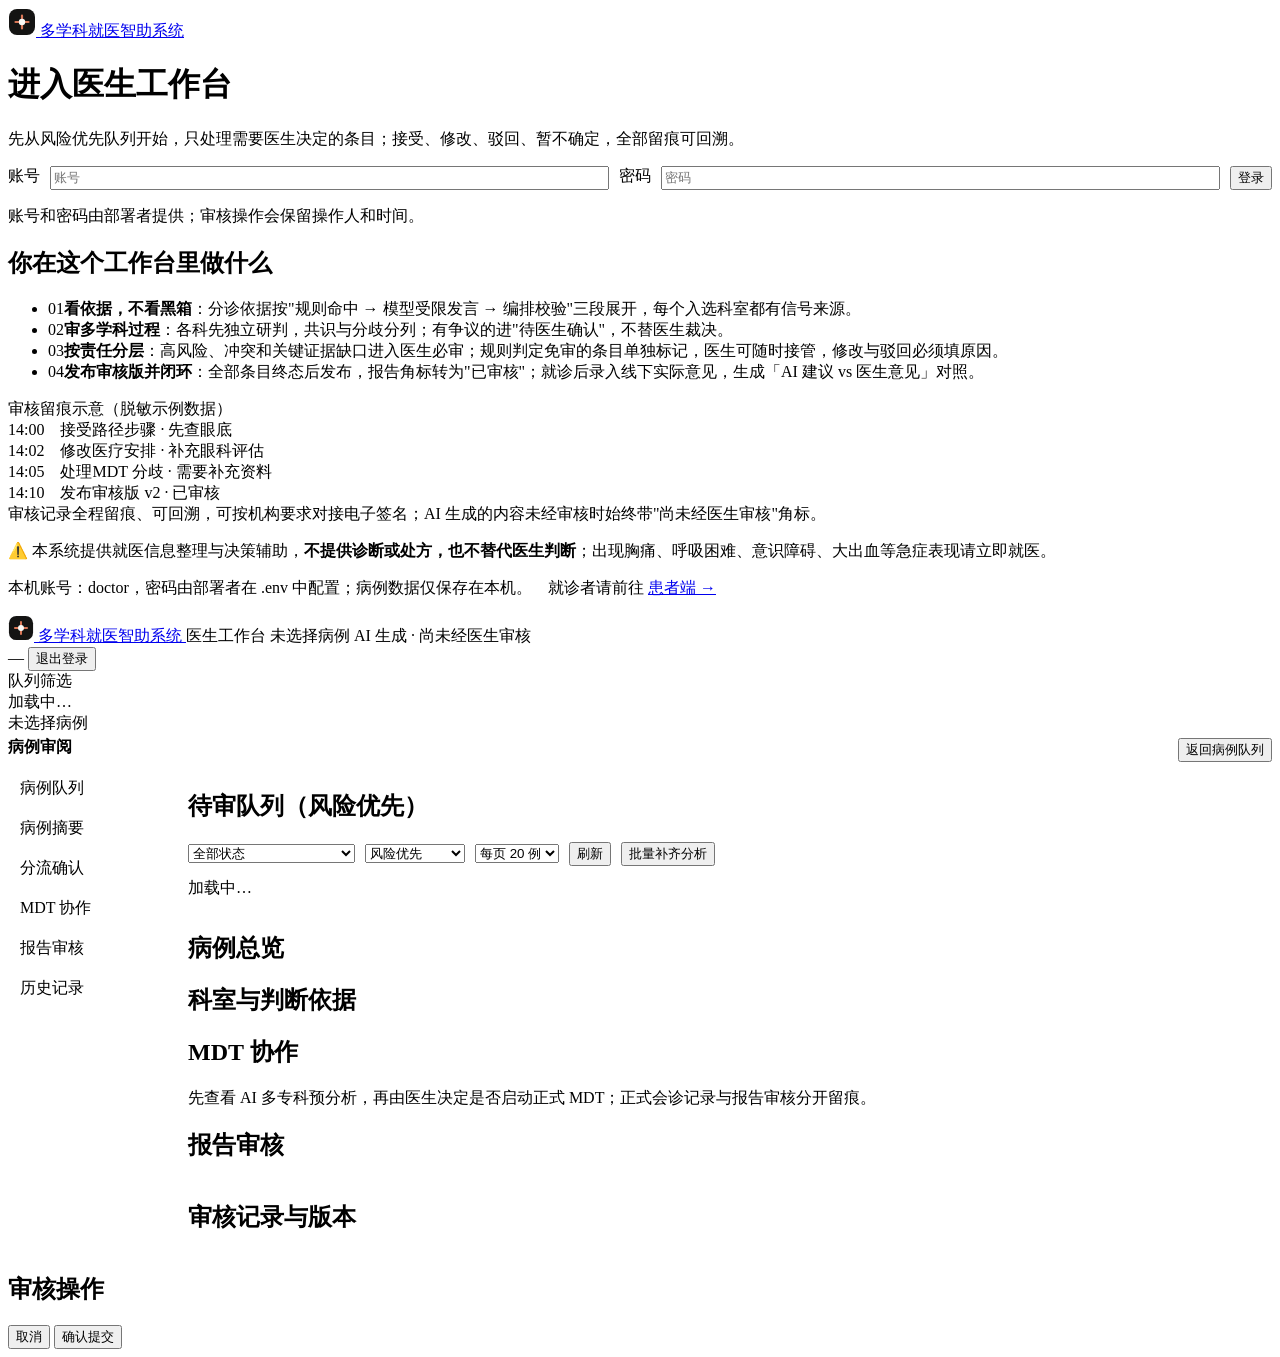
==== backend/templates/doctor.html @ 7b6e8073 "fix: restore review view after decision" ====
<!DOCTYPE html>
<html lang="zh-CN">
<head>
<meta charset="UTF-8">
<meta name="viewport" content="width=device-width, initial-scale=1.0">
<title>多学科就医智助系统 · 医生工作台</title>
<link rel="stylesheet" href="/static/css/dsh.css">
<style>
  /* 医生工作台专用样式（公共 token 与组件在 dsh.css） */
  /* 左轨只承担筛选和导航；病例队列在主区集中展示 */
  .rail-filters{display:flex;flex-direction:column;gap:4px;}
  .rail-filters .filter-link{display:flex;align-items:center;justify-content:space-between;gap:8px;width:100%;padding:7px 10px;border:0;border-radius:var(--br-8);background:transparent;color:var(--ink2);font:inherit;font-size:var(--body-3);text-align:left;}
  .rail-filters .filter-link:hover{background:var(--gray-100);}
  .rail-filters .filter-link.on{background:var(--gray-000);border:1px solid var(--gray-200);color:var(--ink);font-weight:600;}
  .queue-more-filters{margin-top:var(--sp-8);border-top:1px solid var(--line);padding-top:var(--sp-8);}
  .queue-more-filters>summary{padding:8px 10px;min-height:44px;color:var(--ink2);font-size:var(--body-3);cursor:pointer;}
  .queue-more-filters>summary:hover{color:var(--ink);}
  .queue-more-filters>summary:focus-visible{outline:2px solid var(--accent);outline-offset:-2px;border-radius:var(--br-8);}
  .queue-more-filter-list{display:flex;flex-direction:column;gap:4px;margin-top:4px;}
  .rail-sec{border-top:1px solid var(--line);margin-top:var(--sp-12);padding-top:var(--sp-12);}
  .view-nav{display:flex;flex-direction:column;gap:2px;}
  .view-nav a,.view-nav .nav-link{
    display:flex;align-items:center;justify-content:space-between;gap:8px;
    width:100%;padding:8px 12px;border:0;border-radius:var(--br-8);background:transparent;
    color:var(--ink2);font:inherit;font-size:var(--body-3);text-align:left;
  }
  .view-nav a:hover,.view-nav .nav-link:hover{background:var(--gray-100);text-decoration:none;}
  .view-nav a.on,.view-nav .nav-link.on{background:var(--gray-000);border:1px solid var(--gray-200);color:var(--ink);font-weight:500;}
  .view-nav a.dis,.view-nav .nav-link.dis{color:var(--ink3);cursor:not-allowed;}
  /* 屏幕 E：三栏工作台已有通用 .mdt；屏幕 F：审核分类先以卡片入口呈现 */
  #rev-body{display:grid;gap:var(--sp-12);grid-template-columns:1fr;}
  #rev-body .item{margin-bottom:0;}
  /* 病例队列：单列表格，保证病例、风险和待办量在同一视觉层级 */
  .queue-table{border:1px solid var(--line);border-radius:var(--br-12);overflow:hidden;background:var(--gray-000);}
  .queue-head,.queue-row{display:grid;grid-template-columns:minmax(180px,1.25fr) minmax(220px,1.7fr) 100px minmax(150px,1fr) 150px;gap:14px;align-items:center;padding:13px 16px;}
  #list-body{display:grid;grid-template-columns:1fr;}
  .queue-head{background:var(--gray-100);color:var(--ink3);font-size:var(--micro);font-weight:600;letter-spacing:.02em;}
  .queue-entry{border-top:1px solid var(--line);}
  .queue-row{cursor:pointer;transition:background .15s ease,box-shadow .15s ease;}
  .queue-row:hover{background:var(--surface-warm);box-shadow:inset 3px 0 0 var(--accent);}
  .queue-row:focus-visible{outline:2px solid var(--accent);outline-offset:-2px;}
  .queue-details{padding:0 16px 12px;background:var(--surface-subtle);}
  .queue-details>summary{display:inline-flex;align-items:center;min-height:30px;color:var(--accent);font-size:var(--micro);cursor:pointer;}
  .queue-details>summary:focus-visible{outline:2px solid var(--focus-ring);outline-offset:2px;border-radius:var(--br-6);}
  .queue-details-body{display:flex;gap:10px;flex-wrap:wrap;padding-top:6px;}
  .queue-detail{display:inline-flex;align-items:center;gap:5px;color:var(--ink2);font-size:var(--micro);}
  .q-id{font-weight:650;color:var(--ink);}.q-main{min-width:0;}.q-main .muted{white-space:nowrap;overflow:hidden;text-overflow:ellipsis;}
  .q-risk{font-weight:650;}.q-risk.high{color:var(--danger);}.q-risk.medium{color:var(--warn);}.q-risk.low{color:var(--ok);}
  .queue-pager{display:flex;align-items:center;justify-content:space-between;gap:12px;margin-top:14px;flex-wrap:wrap;}
  .pager-buttons{display:flex;align-items:center;gap:5px;flex-wrap:wrap;}.pager-buttons button{min-width:34px;}.pager-buttons button.on{background:var(--ink);color:var(--gray-000);}
  #review-category-grid{display:grid;grid-template-columns:repeat(3,minmax(0,1fr));gap:var(--sp-12);}
  .review-category-card{display:flex;flex-direction:column;justify-content:space-between;min-height:150px;padding:var(--sp-16);border:1px solid var(--line);border-radius:var(--br-12);background:var(--gray-000);box-shadow:0 1px 2px rgba(26,32,35,.03);}
  .review-category-card:hover{border-color:var(--accent);box-shadow:0 4px 14px rgba(26,32,35,.08);}
  .review-category-card.sample{background:var(--surface-warm);}.review-category-card.auto{background:var(--surface-subtle);}
  .review-category-card-head{display:flex;justify-content:space-between;align-items:flex-start;gap:12px;}
  .review-category-card-title{font-size:var(--body-1);font-weight:650;line-height:1.4;}
  .review-category-card-count{font-size:var(--headline-3);font-weight:700;line-height:1;color:var(--ink);}
  .review-category-card-meta{margin-top:8px;color:var(--ink2);font-size:var(--body-3);line-height:1.5;}
  .review-category-card .actions{margin-top:var(--sp-16);}
  .review-category-view{margin-top:var(--sp-12);}
  .publish-summary-grid{display:grid;grid-template-columns:repeat(3,minmax(0,1fr));gap:10px;margin:12px 0 16px;}
  .publish-summary-stat{padding:12px 14px;border:1px solid var(--line);border-radius:var(--br-8);background:var(--surface-subtle);}
  .publish-summary-stat strong{display:block;margin-top:4px;font-size:var(--headline-3);line-height:1.1;color:var(--ink);}
  .publish-summary-stat span{font-size:var(--body-3);color:var(--ink2);}
  .publish-blocker{margin:10px 0;padding:10px 12px;border-left:3px solid var(--warn);background:var(--surface-warm);font-size:var(--body-3);line-height:1.55;color:var(--ink);}
  .publish-opinion-form{display:grid;grid-template-columns:1fr;gap:10px;align-items:stretch;margin-top:12px;}
  .publish-opinion-form input,.publish-opinion-form textarea{width:100%;box-sizing:border-box;font:inherit;}
  .publish-opinion-form textarea{min-height:120px;resize:vertical;}
  .publish-opinion-form .opinion-submit{min-height:44px;justify-self:start;}
  .review-level-summary{display:grid;grid-template-columns:repeat(3,minmax(0,1fr));gap:8px;margin-top:10px;}
  .review-level-summary>div{padding:10px 12px;border:1px solid var(--line);border-radius:var(--br-8);background:var(--gray-000);}
  .review-level-summary strong{display:block;margin-top:3px;font-size:var(--body-1);}
  .review-decision-card{padding:14px 16px;background:var(--gray-000);}
  .review-card-head{display:flex;justify-content:space-between;align-items:flex-start;gap:12px;}
  .review-card-title{min-width:0;line-height:1.45;}
  .review-card-tags{display:flex;gap:5px;flex-wrap:wrap;margin-top:5px;}
  .review-card-summary{margin:10px 0 0;padding:10px 12px;border-radius:var(--br-8);background:var(--surface-subtle);line-height:1.6;}
  .review-card-summary .muted{margin-right:6px;}
  .review-card-actions{display:flex;gap:6px;flex-wrap:wrap;margin-top:12px;}
  .review-complete-label{display:inline-flex;align-items:center;min-height:36px;padding:8px 12px;border-radius:var(--br-8);background:var(--surface-subtle);color:var(--ok);font-size:var(--body-3);font-weight:650;}
  .review-detail{margin-top:var(--sp-12);}
  .review-detail-head{display:flex;justify-content:space-between;align-items:flex-start;gap:16px;flex-wrap:wrap;}
  .review-detail-content{display:grid;gap:var(--sp-16);margin-top:var(--sp-16);}
  .review-detail-content .review-copy{font-size:var(--body-2);line-height:1.75;white-space:pre-wrap;}
  .review-detail-content .review-meta{font-size:var(--caption);line-height:1.65;color:var(--ink2);}
  .review-detail-section{padding:var(--sp-16);border:1px solid var(--line);border-radius:var(--br-12);background:var(--gray-000);}
  .review-detail-section h3{margin:0 0 var(--sp-8);font-size:var(--body-1);}
  .review-detail-back{display:inline-flex;align-items:center;min-height:42px;margin-bottom:var(--sp-12);padding:9px 16px;font-size:var(--body-3);font-weight:650;}
  @media (max-width:960px){ #review-category-grid{grid-template-columns:repeat(2,minmax(0,1fr));}.publish-summary-grid{grid-template-columns:repeat(3,minmax(0,1fr));}}
  @media (max-width:720px){.publish-opinion-form{grid-template-columns:1fr;}.publish-opinion-form .opinion-submit{width:100%;}}
  @media (max-width:560px){ #review-category-grid{grid-template-columns:1fr;}.review-level-summary,.publish-summary-grid{grid-template-columns:1fr;}}
  .queue-toolbar{display:flex;gap:10px;align-items:center;flex-wrap:wrap;margin-bottom:12px;}
  .doctor-card-accent{margin:0 0 var(--sp-16);border-left:3px solid var(--accent);}
  .doctor-card-info{margin:0 0 var(--sp-16);border-left:3px solid var(--info);}
  .inline-between{display:flex;justify-content:space-between;gap:12px;align-items:center;flex-wrap:wrap;}
  .inline-between-tight{display:flex;justify-content:space-between;gap:8px;align-items:center;flex-wrap:wrap;}
  .inline-end{display:flex;justify-content:flex-end;gap:8px;align-items:center;}
  .inline-wrap{display:flex;gap:8px;flex-wrap:wrap;}
  .mdt-packet-grid{display:grid;grid-template-columns:repeat(auto-fit,minmax(220px,1fr));gap:10px;margin-top:10px;}
  .opinion-fields{display:flex;gap:8px;flex-wrap:wrap;margin-top:8px;}
  .doctor-case-header{display:flex;align-items:center;justify-content:space-between;gap:16px;margin-bottom:var(--sp-8);padding:4px 0 8px;}
  .doctor-case-header[data-compact="doctor-case-header-compact"] #case-heading{margin:0;font-size:var(--headline-3);line-height:1.15;}
  .doctor-case-header-meta{margin-top:4px;line-height:1.35;}
  .doctor-case-header .lede{max-width:var(--text-width-body);}
  .doctor-case-layout{display:grid;grid-template-columns:180px minmax(0,1fr);gap:var(--sp-24);align-items:start;}
  .doctor-case-nav{display:flex;flex-direction:column;gap:3px;position:sticky;top:var(--sp-16);min-width:0;padding-right:var(--sp-12);border-right:1px solid var(--line);}
  .doctor-case-nav .nav-link{width:100%;white-space:nowrap;}
  .doctor-case-main{grid-column:2;min-width:0;}
  /* 病例详情的标题只承担定位作用，压缩上下留白把首屏空间留给病例内容。 */
  body.doctor-case-mode #doctor-shell.has-case{padding-top:12px;}
  body.doctor-case-mode .doctor-case-header{margin-bottom:0;padding:0;min-height:0;}
  body.doctor-case-mode .doctor-case-header[data-compact="doctor-case-header-compact"] #case-heading{font-size:clamp(24px,20px + .55vw,30px);line-height:1.1;}
  body.doctor-case-mode .doctor-case-header-meta{margin-top:1px;line-height:1.2;}
  @media (min-width:961px){
    body.doctor-case-mode{overflow:hidden;}
    #doctor-shell.has-case{height:calc(100vh - var(--nav-h));min-height:0;overflow:hidden;padding-bottom:var(--sp-24);}
    #doctor-shell.has-case .work{min-height:0;overflow:hidden;}
    #doctor-shell.has-case .doctor-case-layout{min-height:0;flex:1;}
    #doctor-shell.has-case .doctor-case-main{min-height:0;max-height:calc(100vh - var(--nav-h) - 112px);overflow-y:auto;overscroll-behavior:contain;padding-right:var(--sp-8);scrollbar-gutter:stable;}
    #doctor-shell.has-case .doctor-case-nav{max-height:calc(100vh - var(--nav-h) - 112px);overflow-y:auto;overscroll-behavior:contain;}
  }
  .shell.has-case{grid-template-columns:minmax(0,1fr);}
  .shell.has-case .rail-left,.shell.has-case .rail-right{display:none;}
  .shell.has-case .work{grid-column:1;}
  .doctor-queue-mode .doctor-case-header,.doctor-queue-mode .doctor-case-nav{display:none;}
  .doctor-queue-mode .doctor-case-layout{display:block;}
  .publish-inline{display:block;}
  .doctor-decision-summary{display:grid;grid-template-columns:repeat(3,minmax(0,1fr));gap:10px;margin-bottom:var(--sp-16);}
  .doctor-decision-summary>div{padding:12px 14px;background:var(--surface-subtle);border-radius:var(--br-8);}
  .mdt-results{display:grid;gap:var(--sp-16);}
  .mdt-result-section{padding-top:var(--sp-4);}
  .mdt-result-section h4,.mdt-process h3{margin:0 0 8px;font-size:var(--body-1);}
  .mdt-result-list{display:grid;gap:6px;}
  .mdt-result-item{padding:10px 12px;border:1px solid var(--line);border-radius:var(--br-8);background:var(--gray-000);}
  .mdt-result-item strong{font-weight:650;color:var(--ink);}
  .mdt-result-item p{margin:4px 0 0;color:var(--ink2);font-size:var(--body-3);line-height:1.55;}
  .mdt-result-item.question{border-left:3px solid var(--warn);}
  .mdt-result-empty{padding:10px 0;color:var(--ink3);font-size:var(--body-3);}
  .mdt-process{border-top:1px solid var(--line);padding-top:var(--sp-16);}
  .mdt-process-list{display:grid;gap:0;margin:0;padding:0;list-style:none;}
  .mdt-process-step{display:grid;grid-template-columns:32px minmax(0,1fr);gap:12px;position:relative;padding:0 0 var(--sp-16);}
  .mdt-process-step:not(:last-child)::after{content:"";position:absolute;left:15px;top:32px;bottom:0;width:1px;background:var(--line);}
  .mdt-process-marker{z-index:1;display:grid;place-items:center;width:30px;height:30px;border:1px solid var(--line);border-radius:50%;background:var(--gray-000);color:var(--accent);font-weight:650;font-size:var(--body-3);}
  .mdt-process-content{min-width:0;padding:2px 0 0;}
  .mdt-process-content h4{margin:0;font-size:var(--body-1);font-weight:650;}
  .mdt-process-content>.tiny{margin:3px 0 8px;}
  .mdt-specialty-list{display:grid;grid-template-columns:repeat(auto-fit,minmax(300px,1fr));gap:12px;}
  .mdt-specialty-item{padding:12px 14px;border:1px solid var(--line);border-radius:var(--br-8);background:var(--surface-subtle);}
  .mdt-specialty-item .tiny{margin-top:4px;line-height:1.5;}
  .mdt-specialty-card{padding:16px;border:1px solid var(--line);border-radius:var(--br-12);background:var(--gray-000);}
  .mdt-specialty-heading{display:flex;align-items:center;justify-content:space-between;gap:10px;flex-wrap:wrap;margin-bottom:10px;}
  .mdt-specialty-heading strong{font-size:var(--body-1);font-weight:700;}
  .mdt-specialty-focus{padding:10px 12px;border-radius:var(--br-8);background:var(--surface-subtle);color:var(--ink2);font-size:var(--body-3);line-height:1.6;}
  .mdt-specialty-sections{display:grid;gap:10px;margin-top:12px;}
  .mdt-specialty-section{padding-top:10px;border-top:1px solid var(--line);}
  .mdt-specialty-section-title{display:flex;align-items:center;gap:6px;margin-bottom:6px;color:var(--ink);font-size:var(--body-3);font-weight:700;}
  .mdt-specialty-section-title .count{color:var(--ink3);font-size:var(--caption);font-weight:500;}
  .mdt-specialty-copy{margin:0;color:var(--ink2);font-size:var(--body-3);line-height:1.65;}
  .mdt-specialty-copy ul{margin:0;padding-left:20px;display:grid;gap:4px;}
  .mdt-specialty-copy li{padding-left:2px;}
  .mdt-specialty-inferences .mdt-specialty-copy{display:grid;gap:7px;}
  .mdt-inference{padding:8px 10px;border-radius:var(--br-8);background:var(--surface-subtle);}
  .mdt-specialty-checks{border-left:3px solid var(--warn);padding-left:10px;}
  .mdt-specialty-gaps{border-left:3px solid var(--gray-300);padding-left:10px;}
  .mdt-specialty-more{margin-top:6px;font-size:var(--caption);}
  .mdt-specialty-more summary{color:var(--accent);cursor:pointer;}
  .mdt-specialty-empty{color:var(--ink3);font-size:var(--body-3);}
  .mdt-ai-boundary{margin-top:12px;line-height:1.6;}
  .mdt-prep-question-list{display:grid;gap:6px;}
  .mdt-prep-question{padding:9px 11px;border-left:3px solid var(--info);border-radius:var(--br-8);background:var(--surface-subtle);color:var(--ink2);font-size:var(--body-3);line-height:1.55;}
  .mdt-formal-record,.mdt-formal-route{margin-top:var(--sp-16);padding:16px;border:1px solid var(--line);border-radius:var(--br-12);background:var(--gray-000);}
  .mdt-formal-context{margin:12px 0;padding:10px 12px;border-radius:var(--br-8);background:var(--surface-subtle);color:var(--ink2);font-size:var(--body-3);line-height:1.7;}
  .mdt-formal-route{border-left:3px solid var(--info);}.mdt-route-ok{border-left-color:var(--ok);}.mdt-route-warn{border-left-color:var(--warn);}.mdt-route-danger{border-left-color:var(--danger);}
  .mdt-formal-route h3{margin:0 0 8px;}.mdt-formal-route p{margin:6px 0 0;color:var(--ink2);font-size:var(--body-3);line-height:1.6;}
  .mdt-formal-disagreements{margin-top:16px;padding-top:12px;border-top:1px solid var(--line);}
  .mdt-formal-disagreements h4{margin:0 0 5px;}
  .mdt-formal-disagreement{margin-top:10px;}
  .mdt-process-note{padding:10px 12px;border-radius:var(--br-8);background:var(--surface-subtle);color:var(--ink2);font-size:var(--body-3);}
  @media (max-width:720px){.mdt-specialty-list{grid-template-columns:1fr;}.mdt-specialty-card{padding:13px;}}
  .triage-department-list{display:grid;grid-template-columns:repeat(2,minmax(0,1fr));gap:0 24px;border-top:1px solid var(--line);margin-bottom:var(--sp-16);}
  .triage-department-item{padding:12px 2px;border-bottom:1px solid var(--line);}
  .triage-department-item .tiny{margin-top:5px;max-width:var(--text-width-body);font-size:var(--body-3);color:var(--ink2);}
  .triage-evidence-label{margin-top:12px;font-size:var(--body-3);font-weight:650;color:var(--ink2);}
  .triage-evidence-list{display:grid;gap:6px;margin-top:7px;padding:0;list-style:none;}
  .triage-evidence-item{padding:8px 10px;border:1px solid var(--line);border-radius:var(--br-6);background:var(--surface-subtle);font-size:var(--body-3);line-height:1.55;color:var(--ink);}
  .triage-confirmation-card{margin:var(--sp-16) 0;padding:16px;border:1px solid var(--info);border-radius:var(--br-12);background:var(--surface-subtle);}
  .triage-secondary-grid{display:grid;grid-template-columns:repeat(auto-fit,minmax(180px,1fr));gap:8px;flex:1;min-width:0;}
  .triage-secondary-option{display:grid;grid-template-columns:auto minmax(0,1fr);align-items:center;gap:8px;min-width:0;min-height:44px;padding:8px 12px;border:1px solid var(--line);border-radius:var(--br-8);background:var(--gray-000);cursor:pointer;}
  .triage-secondary-option:hover{border-color:var(--accent);background:var(--surface-warm);}
  .triage-secondary-option input{flex:0 0 auto;margin:0;}
  .triage-secondary-option span{flex:1 1 auto;min-width:0;white-space:normal;word-break:keep-all;overflow-wrap:break-word;line-height:1.35;}
  .triage-secondary-count{margin-top:6px;color:var(--ink2);}
  .overview-full-record-action{display:flex;align-items:center;justify-content:space-between;gap:12px;margin-top:var(--sp-12);padding:12px 14px!important;border:1px solid var(--accent);border-radius:var(--br-8);background:var(--gray-000);color:var(--accent);font-size:var(--body-1);font-weight:650;}
  .overview-full-record-action:hover{background:var(--surface-warm);}
  .overview-full-record-action:focus-visible{outline:2px solid var(--focus-ring);outline-offset:2px;}
  .overview-workflow-actions{display:flex;gap:8px;flex-wrap:wrap;margin-top:10px;}
  .overview-workflow-actions strong{flex:1 1 360px;min-width:0;font-size:var(--body-2);line-height:1.55;}
  .overview-patient-record{margin-top:var(--sp-12);}
  .overview-task-list{margin-top:var(--sp-16);padding:12px 14px;border:1px solid var(--line);border-radius:var(--br-12);background:var(--gray-000);}
  .overview-task-list .doctor-disclosure-body{padding-bottom:0;}
  .overview-task-list .doctor-primary-task{margin:0;padding:0;border:0;background:transparent;}
  .overview-fact-section{margin-top:var(--sp-16);}
  .overview-fact-section h3{margin:0 0 8px;font-size:var(--body-1);}
  .overview-fact-grid{display:grid;grid-template-columns:repeat(2,minmax(0,1fr));gap:8px 12px;}
  .overview-fact{display:grid;grid-template-columns:minmax(0,1fr);gap:0;min-width:0;padding:9px 10px;border:1px solid var(--line);border-radius:var(--br-8);background:var(--surface-subtle);line-height:1.55;}
  .overview-fact-content{min-width:0;}
  .overview-fact-source{min-width:0;margin-top:7px;padding-top:6px;border-top:1px dashed var(--line);}
  .overview-fact-source .source-ref{display:block;width:100%;margin:0;}
  .overview-gap-item{display:flex;align-items:center;justify-content:space-between;gap:10px;}
  .overview-gap-item>div{min-width:0;}
  .overview-fact-wide{grid-column:1/-1;}
  .overview-fact-empty{color:var(--ink3);font-size:var(--body-3);}
  .overview-task-label{margin:0 0 8px;font-size:var(--body-1);}
  .overview-task-primary{display:flex;align-items:center;justify-content:space-between;gap:12px;flex-wrap:wrap;padding:10px 0;border-bottom:1px solid var(--line);}
  .overview-task-primary>div:first-child{flex:1;min-width:220px;}
  .overview-task-secondary{margin-top:8px;}
  .overview-task-secondary>summary{padding:6px 0;}
  .overview-status-summary{display:grid;grid-template-columns:repeat(2,minmax(0,1fr));gap:12px;margin-bottom:var(--sp-16);}
  .overview-status-card{padding:16px 18px;border:1px solid var(--line);border-radius:var(--br-12);background:var(--surface-subtle);}
  .overview-status-card .status-label{font-size:var(--body-2);color:var(--ink2);}
  .overview-status-card .status-value{display:block;margin-top:8px;font-size:var(--headline-3);font-weight:700;line-height:1.25;color:var(--ink);}
  .overview-status-card .pill{font-size:var(--body-2);padding:5px 11px;}
  #tri-body>.doctor-decision-summary{grid-template-columns:repeat(2,minmax(0,1fr));}
  .doctor-primary-task{padding:14px 16px;margin-bottom:var(--sp-16);border:1px solid var(--line);border-radius:var(--br-12);background:var(--gray-000);}
  .doctor-disclosure{border-top:1px solid var(--line);padding:0 2px;}
  .doctor-disclosure+ .doctor-disclosure{margin-top:var(--sp-8);}
  .doctor-disclosure>summary{padding:12px 4px;color:var(--ink2);font-weight:600;cursor:pointer;}
  .doctor-disclosure>summary:hover{color:var(--ink);}
  .doctor-disclosure>summary:focus-visible{outline:2px solid var(--focus-ring);outline-offset:2px;border-radius:var(--br-6);}
  .doctor-disclosure-body{padding:0 2px var(--sp-8);}
  .doctor-empty-state{display:flex;flex-direction:column;gap:6px;padding:16px;background:var(--surface-subtle);border-radius:var(--br-8);color:var(--ink2);}
  .source-row{display:flex;align-items:center;justify-content:space-between;gap:12px;padding:10px 2px;border-bottom:1px solid var(--line);}
  .source-ref{display:inline-block;margin-left:8px;vertical-align:middle;}
  .source-ref>summary{display:inline-block;color:var(--accent);font-size:var(--caption);cursor:pointer;list-style:none;}
  .source-ref>summary::-webkit-details-marker{display:none;}
  .source-ref-close{display:none;}
  .source-ref[open] .source-ref-open{display:none;}
  .source-ref[open] .source-ref-close{display:inline;}
  .source-ref-text{width:100%;max-width:none;box-sizing:border-box;margin-top:6px;padding:8px 10px;background:var(--surface-subtle);border-radius:var(--br-6);color:var(--ink2);font-size:var(--body-3);line-height:1.6;white-space:normal;word-break:normal;overflow-wrap:anywhere;}
  .source-ref-id{display:none;}
  @media (max-width:720px){.overview-fact-grid{grid-template-columns:1fr;}.overview-fact-wide{grid-column:auto;}}
  @media (max-width:560px){.overview-status-summary{grid-template-columns:1fr;}}
  .history-version{padding:14px 0;border-top:1px solid var(--line);}
  .history-version:first-child{border-top:0;}
  .history-version h4{margin:14px 0 6px;font-size:var(--body-3);color:var(--ink2);}
  .history-summary-grid{display:grid;grid-template-columns:repeat(3,minmax(0,1fr));gap:12px;margin-bottom:20px;}
  .history-summary-card{padding:16px 18px;border:1px solid var(--line);border-radius:var(--br-12);background:var(--surface-subtle);}
  .history-summary-card .history-label{font-size:var(--body-3);color:var(--ink2);}
  .history-summary-card strong{display:block;margin-top:6px;font-size:var(--headline-3);line-height:1.2;}
  .history-section{margin-top:20px;padding-top:16px;border-top:1px solid var(--line);}
  .history-section h3{margin:0 0 10px;font-size:var(--body-1);}
  .history-decision-list{display:grid;gap:8px;}
  .history-decision-row{display:flex;align-items:center;justify-content:space-between;gap:14px;padding:12px 14px;border:1px solid var(--line);border-radius:var(--br-8);background:var(--gray-000);}
  .history-decision-main{min-width:0;line-height:1.5;}.history-decision-main strong{font-size:var(--body-2);}.history-decision-meta{margin-top:4px;color:var(--ink2);font-size:var(--body-3);}
  .history-detail{padding:18px;border:1px solid var(--line);border-radius:var(--br-12);background:var(--gray-000);}
  .history-detail h3{margin:0 0 14px;font-size:var(--headline-3);}.history-detail h4{margin:16px 0 6px;font-size:var(--body-2);color:var(--ink2);}
  .history-detail-copy{padding:12px 14px;border-radius:var(--br-8);background:var(--surface-subtle);font-size:var(--body-2);line-height:1.7;white-space:pre-wrap;}
  .history-event-list{display:grid;gap:10px;}
  .history-event-card{display:grid;grid-template-columns:150px minmax(0,1fr) auto;gap:16px;align-items:start;padding:14px 16px;border:1px solid var(--line);border-radius:var(--br-8);background:var(--gray-000);}
  .history-event-time{color:var(--ink2);font-size:15px;line-height:1.5;white-space:nowrap;}
  .history-event-copy{min-width:0;font-size:15px;line-height:1.6;}
  .history-event-copy strong{display:block;font-weight:650;color:var(--ink);}
  .history-event-detail{margin-top:4px;color:var(--ink2);overflow-wrap:anywhere;}
  .history-event-actor{color:var(--ink2);font-size:15px;line-height:1.5;text-align:right;white-space:nowrap;}
  @media (max-width:720px){.history-summary-grid{grid-template-columns:1fr;}.history-decision-row{align-items:flex-start;flex-direction:column;}}
  @media (max-width:720px){.history-event-card{grid-template-columns:1fr;gap:6px;}.history-event-actor{text-align:left;}}
  .review-progress-inline{margin-bottom:var(--sp-16);padding:12px 14px;background:var(--surface-subtle);border-radius:var(--br-8);}
  .review-help{margin-top:var(--sp-16);border-top:1px solid var(--line);padding-top:var(--sp-8);}
  .review-help>summary{padding:8px 0;color:var(--ink2);font-size:var(--body-3);cursor:pointer;}
  .review-help-body{padding:4px 0;}
  @media (max-width:1100px){
    .queue-head{display:none;}.queue-row{grid-template-columns:1fr 1fr;gap:8px 12px;padding:14px;}
    .queue-row>div{display:flex;align-items:baseline;gap:8px;min-width:0;}
    .queue-row>div::before{content:attr(data-label);flex:0 0 5.5rem;color:var(--ink3);font-size:var(--micro);font-weight:600;}
    .queue-row>div:nth-child(n+3){font-size:var(--micro);}
    .queue-row>.q-main .muted{flex:1;min-width:0;}
  }
  @media (max-width:720px){
    .doctor-case-header{flex-direction:column;}
    .doctor-decision-summary{grid-template-columns:1fr;}
    .triage-department-list,#tri-body>.doctor-decision-summary{grid-template-columns:1fr;}
  }
  @media (max-width:960px){
    body.doctor-case-mode{overflow:auto;}
    #doctor-shell.has-case{height:auto;min-height:0;overflow:visible;}
    .doctor-case-layout{display:block;}
    .doctor-case-nav{position:static;flex-direction:row;gap:4px;overflow-x:auto;margin:0 0 var(--sp-16);padding:0 0 2px;border-right:0;border-bottom:1px solid var(--line);}
    .doctor-case-nav .nav-link{width:auto;flex:0 0 auto;}
    .doctor-case-main{display:block;}
  }
  /* 窄屏：轨道折成整宽 */
  @media (max-width:1100px){
    .shell{grid-template-columns:1fr;}
    .rail{position:static;max-height:none;border:1px solid var(--line);border-radius:var(--br-12);
          background:var(--gray-000);padding:var(--sp-12);}
  }
  @media (max-width:720px){
    .rail-filters .filter-link{min-height:44px;}
  }
  @media (min-width:1440px){
    .shell:not(.has-case){grid-template-columns:var(--rail-left) minmax(0,1fr);}
    .shell:not(.has-case) .rail-right{display:none;}
  }
</style>
</head>
<body>

<!-- ===================== 屏 0：登录（全屏分栏，左=进入方式，右=工作台说明）===================== -->
<div id="login" class="auth">
  <div class="auth-main">
    <div class="auth-panel">
      <a class="auth-brand" href="/">
        <svg width="28" height="28" viewBox="0 0 28 28" aria-hidden="true">
          <rect x="1" y="1" width="26" height="26" rx="8" fill="#141413"/>
          <path d="M14 7.5v13M7.5 14h13" stroke="#d97757" stroke-width="2.2" stroke-linecap="round"/>
          <circle cx="14" cy="14" r="3.2" fill="#faf9f5"/>
        </svg>
        <span class="name">多学科就医智助系统</span>
      </a>

      <h1>进入医生工作台</h1>
      <p class="muted">先从风险优先队列开始，只处理需要医生决定的条目；接受、修改、驳回、暂不确定，全部留痕可回溯。</p>

      <form id="doctor-login-form" class="row" style="display:flex;gap:10px;margin-top:10px;flex-wrap:wrap;">
        <label class="sr" for="login-user">账号</label>
        <input id="login-user" placeholder="账号" autocomplete="username" aria-describedby="login-help" style="flex:1;min-width:160px;">
        <label class="sr" for="login-pass">密码</label>
        <input id="login-pass" type="password" placeholder="密码" autocomplete="current-password" aria-describedby="login-help" style="flex:1;min-width:160px;">
        <button class="primary" type="submit">登录</button>
      </form>
      <p id="login-help" class="tiny">账号和密码由部署者提供；审核操作会保留操作人和时间。</p>

      <div id="login-msg" class="banner danger hide" role="alert" aria-live="assertive" style="margin-top:var(--sp-12);"></div>
    </div>
  </div>

  <aside class="auth-side">
    <div class="auth-side-inner">
      <h2>你在这个工作台里做什么</h2>
      <ul class="auth-points">
        <li><span class="n">01</span><span><strong>看依据，不看黑箱</strong>：分诊依据按"规则命中 → 模型受限发言 → 编排校验"三段展开，每个入选科室都有信号来源。</span></li>
        <li><span class="n">02</span><span><strong>审多学科过程</strong>：各科先独立研判，共识与分歧分列；有争议的进"待医生确认"，不替医生裁决。</span></li>
        <li><span class="n">03</span><span><strong>按责任分层</strong>：高风险、冲突和关键证据缺口进入医生必审；规则判定免审的条目单独标记，医生可随时接管，修改与驳回必须填原因。</span></li>
        <li><span class="n">04</span><span><strong>发布审核版并闭环</strong>：全部条目终态后发布，报告角标转为"已审核"；就诊后录入线下实际意见，生成「AI 建议 vs 医生意见」对照。</span></li>
      </ul>

      <div class="auth-preview">
        <div class="ct">审核留痕示意（脱敏示例数据）</div>
        <div class="pv-row"><span>14:00　接受</span><span class="chip ok">路径步骤 · 先查眼底</span></div>
        <div class="pv-row"><span>14:02　修改</span><span class="chip ok">医疗安排 · 补充眼科评估</span></div>
        <div class="pv-row"><span>14:05　处理</span><span class="chip danger">MDT 分歧 · 需要补充资料</span></div>
        <div class="pv-row"><span>14:10　发布</span><span class="chip info">审核版 v2 · 已审核</span></div>
      </div>

      <p class="tiny" style="margin-top:var(--sp-16);">
        审核记录全程留痕、可回溯，可按机构要求对接电子签名；AI 生成的内容未经审核时始终带"尚未经医生审核"角标。
      </p>
    </div>
  </aside>

  <footer class="auth-foot">
    <p>⚠️ 本系统提供就医信息整理与决策辅助，<strong>不提供诊断或处方，也不替代医生判断</strong>；出现胸痛、呼吸困难、意识障碍、大出血等急症表现请立即就医。</p>
    <p>本机账号：<span class="mono">doctor</span>，密码由部署者在 <span class="mono">.env</span> 中配置；病例数据仅保存在本机。　<span style="white-space:nowrap;">就诊者请前往 <a href="/patient">患者端 →</a></span></p>
  </footer>
</div>

<!-- ===================== 医生工作台主体 ===================== -->
<div id="app" class="app hide">
  <header class="appbar">
    <div class="appbar-inner">
      <div class="ab-left">
        <a class="ab-brand" href="/">
          <svg width="26" height="26" viewBox="0 0 28 28" aria-hidden="true">
            <rect x="1" y="1" width="26" height="26" rx="8" fill="#141413"/>
            <path d="M14 7.5v13M7.5 14h13" stroke="#d97757" stroke-width="2.2" stroke-linecap="round"/>
            <circle cx="14" cy="14" r="3.2" fill="#faf9f5"/>
          </svg>
          <span class="name">多学科就医智助系统</span>
        </a>
        <span class="tag">医生工作台</span>
        <span class="abr-divider"></span>
        <span class="abr-case mono" id="ctx">未选择病例</span>
        <span class="pill gray" id="badge">AI 生成 · 尚未经医生审核</span>
      </div>
      <div class="ab-right">
        <span class="ident muted" id="ident">—</span>
        <button class="ghost btn-sm" onclick="logout()">退出登录</button>
      </div>
    </div>
  </header>

  <div id="doctor-shell" class="shell">
    <!-- 左轨：队列筛选 + 视图导航；病例本体在主区分页展示 -->
    <aside class="rail rail-left">
      <div class="rail-title">队列筛选</div>
      <div class="rail-filters" id="rail-filters"><div class="skeleton">加载中…</div></div>
      <div class="rail-foot">
        <div class="progress"><i id="rev-bar" style="width:0%"></i></div>
        <div class="tiny" id="rev-note">未选择病例</div>
      </div>
    </aside>

    <main class="work">
      <div class="doctor-case-header" data-compact="doctor-case-header-compact">
        <div>
          <h1 id="case-heading">病例审阅</h1>
          <div id="case-stage-hint" class="tiny doctor-case-header-meta" role="status" aria-live="polite"></div>
        </div>
        <button type="button" class="ghost btn-sm" onclick="go('list')">返回病例队列</button>
      </div>
      <div class="doctor-case-layout">
      <nav class="doctor-case-nav view-nav" id="nav" aria-label="病例处理阶段">
        <button type="button" class="nav-link" onclick="go('list')" data-s="list" aria-current="page">病例队列</button>
        <button type="button" class="nav-link dis" onclick="navCase('overview')" data-s="overview" aria-disabled="true">病例摘要</button>
        <button type="button" class="nav-link dis" onclick="navCase('triage')" data-s="triage" aria-disabled="true">分流确认</button>
        <button type="button" class="nav-link dis" onclick="navCase('mdt')" data-s="mdt" aria-disabled="true">MDT 协作</button>
        <button type="button" class="nav-link dis" onclick="navCase('review')" data-s="review" aria-disabled="true">报告审核</button>
        <button type="button" class="nav-link dis" onclick="navCase('history')" data-s="history" aria-disabled="true">历史记录</button>
      </nav>
      <div class="doctor-case-main">
      <section id="s-list" class="card">
        <h2>待审队列（风险优先）</h2>
        <p id="doctor-scope-note" class="tiny" role="status" aria-live="polite"></p>
        <div class="queue-toolbar">
          <select id="f-state" style="width:auto;" onchange="setQueueState(this.value)">
            <option value="">全部状态</option>
            <option value="awaiting_doctor">AI 分析完成 / 待医生审核</option>
            <option value="awaiting_recheck">新资料进入后待复核</option>
            <option value="need_more_info">退回补资料</option>
            <option value="doctor_confirmed">医生已确认</option>
          </select>
          <select id="f-sort" style="width:auto;" onchange="setQueueSort(this.value)">
            <option value="risk">风险优先</option>
            <option value="pending">待处理量优先</option>
            <option value="updated">最近更新</option>
          </select>
          <select id="f-page-size" style="width:auto;" onchange="setQueuePageSize(this.value)">
            <option value="20">每页 20 例</option>
            <option value="50">每页 50 例</option>
          </select>
          <button class="ghost mini" onclick="loadList({keepPage:true})">刷新</button>
          <button class="ghost mini" onclick="analyzePending()">批量补齐分析</button>
          <span class="tiny" id="list-note"></span>
        </div>
        <div id="list-body"><div class="skeleton">加载中…</div></div>
        <div id="list-pager" class="queue-pager"></div>
      </section>

      <section id="s-overview" class="card hide">
        <h2 id="ov-title">病例总览</h2>
        <div id="ov-body"></div>
      </section>

      <section id="s-triage" class="card hide">
        <h2>科室与判断依据</h2>
        <div id="tri-body"></div>
      </section>

      <section id="s-mdt" class="card hide">
        <h2>MDT 协作</h2>
        <div class="tiny" style="margin-bottom:var(--sp-16);">先查看 AI 多专科预分析，再由医生决定是否启动正式 MDT；正式会诊记录与报告审核分开留痕。</div>
        <div id="mdt-body"></div>
      </section>

      <section id="s-review" class="card hide">
        <h2 id="review-heading">报告审核</h2>
        <div id="rev-body"></div>
        <div id="rev-category" class="review-category-view hide"></div>
        <div id="rev-detail" class="review-detail hide"></div>
        <div id="rev-publish-inline" class="publish-inline"></div>
      </section>

      <section id="s-history" class="card hide">
        <h2>审核记录与版本</h2>
        <div id="hist-body"></div>
      </section>
      </div>
      </div>
    </main>

  </div>
</div>

<!-- 修改/驳回弹窗 -->
<div id="modal" class="modal hide" role="dialog" aria-modal="true" aria-labelledby="modal-title">
  <div class="box" tabindex="-1">
    <h2 id="modal-title">审核操作</h2>
    <div id="modal-body"></div>
    <div class="actions">
      <button id="modal-close" class="ghost" type="button" onclick="closeModal()">取消</button>
      <button class="primary" onclick="submitModal()">确认提交</button>
    </div>
  </div>
</div>

<script>
/* ===================== 状态与工具 ===================== */
const S = { token:'', me:null, cases:[], caseId:'', caseData:null, caseRole:'', review:null,
            audit:null, screen:'list', modal:null, mdtTimer:null, mdtPlayback:null,
            queue:{filter:'', sort:'risk', state:'', page:1, pageSize:20, total:0, hasMore:false,
                   scroll:0, requestId:0} };

const PRIMARY_QUEUE_FILTERS = [
  {key:'', label:'全部病例'},
  {key:'doctor_pending', label:'待我处理'},
  {key:'recheck', label:'资料更新待复核'}
];
const MORE_QUEUE_FILTERS = [
  {key:'conflict', label:'存在分歧'},
  {key:'gaps', label:'证据缺口'},
  {key:'analysis_failed', label:'分析异常'},
  {key:'low_reliability', label:'可靠性较低'},
  {key:'exempt', label:'免审（自动）'}
];

function esc(s){ return String(s==null?'':s).replace(/[&<>"']/g, c=>({'&':'&amp;','<':'&lt;','>':'&gt;','"':'&quot;',"'":'&#39;'}[c])); }
function $(id){ return document.getElementById(id); }
function msg(id, text, cls){
  const el=$(id); if(!el) return;
  const tone=cls||'danger';
  el.className='banner '+tone;
  el.setAttribute('role', tone==='ok'?'status':'alert');
  el.setAttribute('aria-live', tone==='ok'?'polite':'assertive');
  el.textContent=text; el.classList.remove('hide');
}

async function api(path, opt){
  opt = opt || {};
  const headers = Object.assign({'Content-Type':'application/json'}, opt.headers||{});
  if(S.token) headers['Authorization'] = 'Bearer ' + S.token;
  const res = await fetch(path, Object.assign({}, opt, {headers}));
  let data = null;
  try{ data = await res.json(); }catch(e){ data = {}; }
  return {status:res.status, data};
}

/* ===================== 登录 ===================== */
let loginBusy = false;
async function loginForm(){
  if(loginBusy) return;
  loginBusy = true;
  const submit = document.querySelector('#doctor-login-form button[type="submit"]');
  const originalLabel = submit ? submit.textContent : '';
  if(submit){ submit.disabled = true; submit.setAttribute('aria-busy','true'); submit.textContent='正在登录…'; }
  try{
    const username = $('login-user').value.trim(), password = $('login-pass').value;
    const r = await api('/api/login', {method:'POST', body:JSON.stringify({username, password})});
    if(r.status!==200){ showLoginError(r.data.error||'登录失败'); return; }
    const d = r.data.session || {};
    if(d.role !== 'doctor'){ showLoginError('该账号不是医生角色，无法进入审核台'); return; }
    S.token = d.token; S.me = d; enterApp();
  }finally{
    loginBusy = false;
    if(submit){ submit.disabled = false; submit.removeAttribute('aria-busy'); submit.textContent=originalLabel; }
  }
}
function showLoginError(text){
  msg('login-msg', text);
  const user = $('login-user');
  if(user) user.focus();
}
function renderDoctorScope(){
  const note = $('doctor-scope-note');
  if(!note) return;
  const me = S.me || {};
  if(me.access_scope === 'all'){
    note.textContent = '全量审核范围：可查看所有病例';
    return;
  }
  const department = me.department_name || me.department_code || '未配置科室';
  note.textContent = `当前科室：${department} · 仅显示已授权病例`;
}
async function logout(){
  clearInterval(S.mdtTimer); S.mdtTimer=null; S.mdtPlayback=null;
  await api('/api/logout', {method:'POST', body:JSON.stringify({token:S.token})});
  try{ localStorage.removeItem('dsh_session'); }catch(e){}
  S.token=''; S.me=null; $('app').classList.add('hide'); $('login').classList.remove('hide');
  document.body.classList.remove('doctor-queue-mode');
  document.body.classList.remove('doctor-case-mode');
  $('ctx').textContent='未选择病例'; enableCaseNav(false); S.caseId='';
  $('doctor-shell').classList.remove('has-case');
  document.body.classList.remove('doctor-case-mode');
  const rf=$('rail-filters'); if(rf) rf.innerHTML='';
}
function enterApp(){
  // 跨页会话：登录后写入，供刷新与两端跳转复用
  try{ localStorage.setItem('dsh_session', JSON.stringify({token:S.token, role:'doctor',
        username:S.me.username, label:S.me.label, department_code:S.me.department_code||'',
        department_name:S.me.department_name||'', access_scope:S.me.access_scope||'department'})); }catch(e){}
  $('login').classList.add('hide'); $('app').classList.remove('hide');
  $('doctor-shell').classList.remove('has-case');
  document.body.classList.remove('doctor-case-mode');
  document.body.classList.add('doctor-queue-mode');
  const department = S.me.department_name || S.me.department_code;
  $('ident').textContent = (S.me.label||'模拟审核员') + ' · ' + S.me.username +
    (department ? ' · ' + department : '');
  renderDoctorScope();
  loadList({resetPage:true});
}
/* 跨页会话恢复：已有医生会话可复用；非医生会话忽略 */
function restoreSession(){
  let s=null;
  try{ s = JSON.parse(localStorage.getItem('dsh_session')||'null'); }catch(e){ return false; }
  if(!s || !s.token || s.role!=='doctor') return false;
  S.token=s.token; S.me={username:s.username, label:s.label, role:s.role,
    department_code:s.department_code||'', department_name:s.department_name||'',
    access_scope:s.access_scope||'department'};
  enterApp();
  return true;
}

/* ===================== 导航 ===================== */
function go(screen){
  if(S.screen==='list' && screen!=='list') S.queue.scroll = window.scrollY || 0;
  if(screen==='list'){
    $('doctor-shell').classList.remove('has-case');
    document.body.classList.remove('doctor-case-mode');
  }
  S.screen = screen;
  updateWorkflowStage();
  document.body.classList.toggle('doctor-queue-mode', screen==='list');
  document.body.classList.toggle('doctor-case-mode', screen!=='list' && !!S.caseId);
  ['list','overview','triage','mdt','review','history'].forEach(s=>{
    $('s-'+s).classList.toggle('hide', s!==screen);
  });
  document.querySelectorAll('#nav [data-s]').forEach(a=>{
    const active = a.dataset.s===screen;
    a.classList.toggle('on', active);
    if(active) a.setAttribute('aria-current','page');
    else a.removeAttribute('aria-current');
  });
  if(screen==='list') loadList({keepPage:true}).then(()=>{
    if(S.queue.scroll) window.scrollTo({top:S.queue.scroll, behavior:'instant'});
  });
  if(screen==='overview') renderOverview();
  if(screen==='triage') renderTriage();
  if(screen==='mdt') renderMdt();
  if(screen==='review') renderReview();
  if(screen==='history') renderHistory();
}
function navCase(screen){
  if(!S.caseId){ return; }
  go(screen);
}
function enableCaseNav(on){
  document.querySelectorAll('#nav [data-s]').forEach(a=>{
    if(a.dataset.s!=='list'){
      a.classList.toggle('dis', !on);
      a.setAttribute('aria-disabled', String(!on));
    }
  });
}

/* ===================== 屏 A：病例列表 ===================== */
function renderQueueFilters(){
  const rail=$('rail-filters'); if(!rail) return;
  const counts=(S.queueMeta&&S.queueMeta.filters)||{};
  const previousMore=$('queue-more-filters');
  const activeMore=MORE_QUEUE_FILTERS.find(f=>f.key===S.queue.filter);
  const showMore=!!activeMore || !!(previousMore&&previousMore.open);
  const renderFilter=f=>`
    <button type="button" class="filter-link ${S.queue.filter===f.key?'on':''}" aria-pressed="${S.queue.filter===f.key}" onclick="setQueueFilter('${esc(f.key)}');">
      <span>${esc(f.label)}</span><span class="tiny mono">${esc(counts[f.key||'all']!=null?counts[f.key||'all']:0)}</span>
    </button>`;
  rail.innerHTML = PRIMARY_QUEUE_FILTERS.map(renderFilter).join('') + `
    <details id="queue-more-filters" class="queue-more-filters" ${showMore?'open':''}>
      <summary>更多筛选${activeMore?` · ${esc(activeMore.label)}`:''}</summary>
      <div class="queue-more-filter-list">${MORE_QUEUE_FILTERS.map(renderFilter).join('')}</div>
    </details>`;
}
function renderPager(){
  const el=$('list-pager'); if(!el) return;
  const total=Number(S.queue.total||0), size=Number(S.queue.pageSize||20), page=Number(S.queue.page||1);
  const pages=Math.max(1, Math.ceil(total/size));
  if(!total){ el.innerHTML=''; return; }
  const start=(page-1)*size+1, end=Math.min(page*size,total);
  const nums=[];
  const lo=Math.max(1,page-2), hi=Math.min(pages,page+2);
  for(let p=lo;p<=hi;p++) nums.push(`<button class="ghost mini ${p===page?'on':''}" onclick="goQueuePage(${p})" ${p===page?'aria-current="page"':''}>${p}</button>`);
  el.innerHTML=`<div class="pager-summary tiny">显示 ${start}–${end} / 共 ${total} 例</div>
    <div class="pager-buttons"><button class="ghost mini" onclick="goQueuePage(${page-1})" ${page<=1?'disabled':''}>上一页</button>
      ${nums.join('')}<button class="ghost mini" onclick="goQueuePage(${page+1})" ${page>=pages?'disabled':''}>下一页</button></div>`;
}
function setQueueFilter(filter){
  S.queue.filter=filter||''; S.queue.page=1;
  if(S.screen!=='list'){ go('list'); } else { loadList({keepPage:true}); }
}
function setQueueState(state){ S.queue.state=state||''; S.queue.page=1; loadList({keepPage:true}); }
function setQueueSort(sort){ S.queue.sort=sort||'risk'; S.queue.page=1; loadList({keepPage:true}); }
function setQueuePageSize(size){ S.queue.pageSize=Math.max(1,Math.min(100,Number(size)||20)); S.queue.page=1; loadList({keepPage:true}); }
function goQueuePage(page){
  const pages=Math.max(1,Math.ceil(Number(S.queue.total||0)/Number(S.queue.pageSize||20)));
  S.queue.page=Math.max(1,Math.min(pages,Number(page)||1));
  loadList({keepPage:true});
}
async function loadList(options){
  options=options||{};
  if(options.resetPage) S.queue.page=1;
  const state = S.queue.state || (($('f-state')||{}).value||'');
  const sort = S.queue.sort || (($('f-sort')||{}).value||'risk');
  const pageSize = Number(S.queue.pageSize||(($('f-page-size')||{}).value)||20);
  const offset = (Math.max(1,Number(S.queue.page)||1)-1)*pageSize;
  const q = new URLSearchParams({limit:String(pageSize), offset:String(offset), sort, state});
  if(S.queue.filter) q.set('filter',S.queue.filter);
  const requestId=++S.queue.requestId;
  const r = await api('/api/v2/cases?'+q.toString());
  if(requestId!==S.queue.requestId) return;
  if(r.status!==200){ $('list-body').innerHTML = `<div class="banner danger">${esc(r.data.error||'加载失败')}</div>`; return; }
  S.cases = r.data.cases || [];
  S.queue.total=Number(r.data.total||0); S.queue.hasMore=!!r.data.has_more;
  S.queueMeta={filters:r.data.filters||{}, sorts:r.data.sorts||{}, reviewSummary:r.data.review_summary||{}};
  if($('f-state')) $('f-state').value=state;
  if($('f-sort')) $('f-sort').value=sort;
  if($('f-page-size')) $('f-page-size').value=String(pageSize);
  const queueSummary=S.queueMeta.reviewSummary||{};
  const tierNote = S.queue.total
    ? `必审 ${Number(queueSummary.required||0)} · 建议抽查 ${Number(queueSummary.sample||0)} · 自动处理 ${Number(queueSummary.automatic||0)} · 高风险 ${Number(queueSummary.high_risk||0)} · 冲突 ${Number(queueSummary.conflict||0)} · 分析失败 ${Number(queueSummary.analysis_failed||0)} · 重开 ${Number(queueSummary.reopened_items||0)}`
    : '';
  $('list-note').textContent = S.queue.total
    ? `第 ${S.queue.page} 页 · 风险优先展示高风险和待医生处理项 · ${tierNote}`
    : '暂无匹配病例';
  renderQueueFilters();
  if(!S.cases.length){
    $('list-body').innerHTML = '<div class="banner warn">暂无匹配病例。可切换筛选条件，或先在患者端提交一份就诊资料。</div>';
    renderPager(); return;
  }
  const rows = S.cases.map(c=>{
    const risk=String(c.risk_level||'low'), riskLabel={high:'高风险',medium:'中风险',low:'低风险'}[risk]||risk;
    const pending=Number(c.pending_items||0), exempt=Number(c.exempt_items||0);
    const required=Number(c.required_items!=null?c.required_items:pending), sample=Number(c.sample_items||0), automatic=Number(c.automatic_items||0);
    const highRisk=Number(c.high_risk_items||0), conflicts=Number(c.conflict_items||0), analysisFailed=Number(c.analysis_failed_items||0);
    const reopened=Array.isArray(c.reopened_item_ids)?c.reopened_item_ids.length:0;
    const reopenedLabels=Array.isArray(c.reopened_item_labels)?c.reopened_item_labels:[];
    return `<div class="queue-entry"><div class="queue-row" tabindex="0" role="button" onclick="openCase('${esc(c.case_id)}')" onkeydown="if(event.key==='Enter'||event.key===' '){event.preventDefault();openCase('${esc(c.case_id)}')}">
      <div class="q-id" data-label="病例">#${esc(c.case_id)}<div class="tiny">${esc(c.sex||'—')} · ${esc(c.age||'—')}</div></div>
      <div class="q-main" data-label="主诉 / 牵头科室"><strong>${esc(c.primary_department||'待分诊')}</strong><div class="muted" title="${esc(c.chief_complaint||'')}">${esc(c.chief_complaint||'（未提供主诉）')}</div></div>
      <div class="q-risk ${esc(risk)}" data-label="风险"><span class="pill ${risk==='high'?'danger':(risk==='medium'?'warn':'ok')}">${esc(riskLabel)}</span>${c.conflict_count?`<div class="tiny">分歧 ${esc(c.conflict_count)}</div>`:''}</div>
      <div data-label="处理状态">${pending?`<span class="pill danger"><span class="dot"></span>待处理 ${pending}</span>`:`<span class="pill ok">${esc(c.case_state_label||'已处理')}</span>`}</div>
      <div class="tiny" data-label="更新">${esc(c.updated_at||c.created_at||'—')}<div>${esc(c.case_state_label||c.case_state||'')}</div></div>
    </div><details class="queue-details" data-queue-details><summary>查看详情</summary><div class="queue-details-body">
      <span class="queue-detail">可靠性：<span class="pill ${c.reliability==='高'?'ok':(c.reliability==='中'?'warn':'danger')}">${esc(c.reliability||'—')}</span></span>
      <span class="queue-detail">分析：${analysisBadge(c)}</span>
      <span class="queue-detail">必审 ${required} · 抽查 ${sample} · 自动 ${automatic}</span>
      ${(highRisk||conflicts||analysisFailed)?`<span class="queue-detail">${highRisk?`高风险 ${highRisk}　`:''}${conflicts?`冲突 ${conflicts}　`:''}${analysisFailed?`分析失败 ${analysisFailed}`:''}</span>`:''}
      ${exempt?`<span class="queue-detail">免审 ${exempt}</span>`:''}
      ${reopened?`<span class="queue-detail" style="color:var(--warn);">资料更新重开 ${reopened} 项：${esc(reopenedLabels.join('、'))}</span>`:''}
    </div></details></div>`;
  }).join('');
  $('list-body').innerHTML = `<div class="queue-table"><div class="queue-head"><div>病例</div><div>主诉 / 牵头科室</div><div>风险</div><div>处理状态</div><div>更新</div></div>${rows}</div>`;
  renderPager();
}

/* 分析状态徽章：医生一眼看出这条病例的模型分析是否就绪（批处理依赖它） */
function analysisBadge(c){
  const state = c.analysis_state || 'none';
  const label = {running:'分析中', done:'分析就绪', partial_failed:'部分未完成',
                 failed:'分析失败', none:'未分析'}[state] || state;
  const cls = state==='done' ? 'ok' : (state==='running' ? 'warn' : (state==='none' ? 'gray' : 'danger'));
  return `<span class="pill ${cls}" role="status" aria-label="${esc(label)}">${esc(label)}</span>`;
}

/* 批量补齐分析：把"分析未完成"的病例排进后台任务（逐例可见进度，不阻塞当前操作） */
async function analyzePending(){
  const r = await api('/api/v2/cases/analyze', {method:'POST', body:JSON.stringify({limit:3})});
  const d = r.data||{};
  if(r.status!==200 || !d.ok){ alert(d.error||'启动失败'); return; }
  alert(d.started_count
      ? `已排入后台分析：${(d.started||[]).join('、')}\n可以继续操作，列表里的状态会自动变为"分析中 → 分析就绪"。`
      : '没有需要补齐分析的病例（都在分析中或已就绪）。');
  loadList();
  setTimeout(loadList, 4000);
  setTimeout(loadList, 10000);
}

/* ===================== 打开病例 ===================== */
async function openCase(caseId){
  const previousCaseId = S.caseId;
  S.caseId = caseId;
  if(previousCaseId !== caseId) S.reviewActiveItemIds = [];
  const [c, rev, aud] = await Promise.all([
    api('/api/v2/case/'+caseId), api('/api/v2/case/'+caseId+'/review'), api('/api/v2/case/'+caseId+'/audit')
  ]);
  if(c.status!==200 || rev.status!==200){ alert('加载失败：'+((c.data&&c.data.error)||(rev.data&&rev.data.error)||c.status)); return; }
  S.caseData = (c.data.case||{});
  S.caseRole = String(c.data.case_role||'');
  S.review = rev.data;
  S.audit = (aud.status===200? aud.data : null);
  $('doctor-shell').classList.add('has-case');
  document.body.classList.add('doctor-case-mode');
  const p = (S.caseData.payload||{}), t = p.triage||{};
  $('ctx').textContent = `病例 #${caseId}　${t.behavior_type?('类型 '+t.behavior_type):''}　可靠性 ${(t.reliability||{}).level||'—'}　${S.review.published?'已审核':'未审核'}`;
  updateBadge();
  enableCaseNav(true);
  renderReview();          // 右轨审核面板随病例刷新（含进度条）
  go('overview');
}
function updateBadge(){
  const published = S.review && S.review.published;
  $('badge').className = 'pill ' + (published?'ok':'gray');
  $('badge').textContent = published
    ? ('已由 ' + (S.review.review.published_by||'医生') + ' 审核确认 · v' + S.review.review.version)
    : 'AI 生成 · 尚未经医生审核';
}

/* ===================== MDT 启动判断 ===================== */
function renderMdtScreening(){
  const screening = (S.review&&S.review.mdt_screening) || {};
  const triageConfirmation = (S.review&&S.review.triage_doctor_confirmation)||{};
  if(screening.status === 'decided'){
    const tone = screening.decision==='urgent_care' ? 'danger' :
      (screening.decision==='recommend_mdt' ? 'info' : 'ok');
    return `<div class="card doctor-card-accent">
      <div class="inline-between">
        <h3 style="margin:0;">MDT 启动判断结果</h3><span class="pill ${tone}">${esc(screening.decision_label||'已完成')}</span>
      </div>
      <div class="field" style="margin-top:10px;"><div class="muted" style="min-width:88px;">启动判断依据</div><div style="flex:1;">${esc(screening.reason||'—')}</div></div>
      ${screening.purpose?`<div class="field"><div class="muted" style="min-width:88px;">会诊目标</div><div style="flex:1;">${esc(screening.purpose)}</div></div>`:''}
      ${(screening.departments||[]).length?`<div class="field"><div class="muted" style="min-width:88px;">分流确定范围</div><div style="flex:1;">${screening.departments.map(esc).join('、')}</div></div>`:''}
      <div class="tiny" style="margin-top:8px;">已记录于 ${esc(screening.decided_at||'')}；患者只会看到下一步提示。</div>
    </div>`;
  }
  if(S.caseRole==='collaborator') return `<div class="card doctor-card-info">
    <h3 style="margin-top:0;">MDT 启动判断</h3>
    <div class="banner info">你是本病例的协同医生，等待主责医生决定是否启动正式 MDT。</div>
    <p class="muted">你可以查看下方会前资料包并提供专科意见，但不能修改分流方向或启动判断。</p>
  </div>`;
  const selected = triageConfirmation.status==='confirmed'
    ? (triageConfirmation.selected||[])
    : ((((S.caseData||{}).payload||{}).triage||{}).selected || []);
  const scopeText = selected.length ? selected.map(esc).join('、') : '尚未完成分流确认';
  return `<div class="card doctor-card-accent">
    <h3 style="margin-top:0;">MDT 启动判断</h3>
    <p class="muted">分流确认已经确定主责和协同科室；这里仅判断是否启动正式 MDT，不再重新选择科室。</p>
    ${triageConfirmation.status==='confirmed'?`<div class="banner ok" id="mdt-screening-prereq">已完成分流确认，当前范围：${scopeText}</div>`:'<div class="banner warn" id="mdt-screening-prereq">请先在“分流确认”中确认主责和协同科室，再判断是否启动正式 MDT。</div>'}
    <div class="field"><label style="min-width:112px;">是否启动正式 MDT</label>
      <select id="mdt-screening-decision" onchange="toggleMdtScreeningFields()" style="flex:1;">
        <option value="single_specialty">单专科处理</option>
        <option value="recommend_mdt">启动正式 MDT</option>
        <option value="need_more_info">需要补充资料</option>
        <option value="urgent_care">急症处理</option>
      </select>
    </div>
    <div id="mdt-screening-multi-fields" class="hide">
      <div class="field"><label style="min-width:112px;">本次 MDT 目标</label><input id="mdt-screening-purpose" placeholder="填写这次希望共同解决的问题" style="flex:1;"></div>
    </div>
    <div class="field"><label style="min-width:112px;">启动判断依据</label><textarea id="mdt-screening-reason" placeholder="说明为什么选择这个处理方向" style="flex:1;min-height:70px;"></textarea></div>
    <div class="inline-end"><span id="mdt-screening-msg" class="tiny"></span><button class="primary" onclick="submitMdtScreening()">保存 MDT 启动判断</button></div>
  </div>`;
}
function toggleMdtScreeningFields(){
  const select = $('mdt-screening-decision');
  const box = $('mdt-screening-multi-fields');
  if(select && box) box.classList.toggle('hide', select.value!=='recommend_mdt');
}
async function submitMdtScreening(){
  const decision = String(($('mdt-screening-decision')||{}).value||'');
  const reason = String(($('mdt-screening-reason')||{}).value||'').trim();
  const purpose = String(($('mdt-screening-purpose')||{}).value||'').trim();
  const r = await api('/api/v2/case/'+S.caseId+'/mdt-screening', {method:'POST', body:JSON.stringify({decision, reason, purpose})});
  if(r.status!==200 || !r.data.ok){
    const n=$('mdt-screening-msg'); if(n) n.textContent=r.data.error||'保存失败';
    return;
  }
  await openCase(S.caseId);
  go('overview');
}

function renderMdtPreparationPacket(){
  const packet = (S.review&&S.review.mdt_preparation_packet)||{};
  const screening = packet.screening||{};
  const triage = packet.triage||{};
  const opinions = packet.specialty_opinions||[];
  const evidenceLinks = packet.evidence_links||[];
  const gaps = packet.information_gaps||[];
  const questions = packet.open_questions||[];
  const uniqueText = list => [...new Set((list||[]).map(x=>String(x||'').trim()).filter(Boolean))];
  const groupedList = (title, items, sectionClass, limit=3) => {
    const values = uniqueText(items);
    if(!values.length) return '';
    const visible = values.slice(0, limit);
    const renderItems = list => `<ul>${list.map(x=>`<li>${esc(x)}</li>`).join('')}</ul>`;
    const more = values.length>limit
      ? `<details class="mdt-specialty-more"><summary>查看全部 ${values.length} 条</summary>${renderItems(values.slice(limit))}</details>` : '';
    return `<section class="mdt-specialty-section ${sectionClass}"><div class="mdt-specialty-section-title">${title}<span class="count">${values.length} 条</span></div><div class="mdt-specialty-copy">${renderItems(visible)}${more}</div></section>`;
  };
  const inferenceSection = items => {
    const values = (items||[]).filter(x=>String(x&&x.text||'').trim());
    if(!values.length) return '';
    const renderItems = list => list.map(x=>`<div class="mdt-inference">${esc(x.text||'')} ${(x.evidence_refs||[]).map(ref=>`<span class="ref">${esc(ref)}</span>`).join(' ')}</div>`).join('');
    const visible = values.slice(0,3);
    const more = values.length>3 ? `<details class="mdt-specialty-more"><summary>查看全部 ${values.length} 条</summary>${renderItems(values.slice(3))}</details>` : '';
    return `<section class="mdt-specialty-section mdt-specialty-inferences"><div class="mdt-specialty-section-title">AI 参考判断<span class="count">${values.length} 条</span></div><div class="mdt-specialty-copy">${renderItems(visible)}${more}</div></section>`;
  };
  const specialtyHtml = opinions.length ? opinions.map(op=>{
    const unavailable = op.status !== 'available';
    return `<article class="mdt-specialty-card">
      <div class="mdt-specialty-heading">
        <strong>${esc(op.department||'未注明科室')}</strong>
        <span class="pill ${unavailable?'gray':'info'}">${esc(op.source_label||'专科 AI 参考意见')}</span>
      </div>
      ${unavailable ? `<div class="mdt-specialty-empty">${esc(op.notice||'本专科参考意见暂未生成')}</div>` : `
        <div class="mdt-specialty-focus"><strong>关注点：</strong>${esc(op.focus||'—')}</div>
        <div class="mdt-specialty-sections">
          ${groupedList('已掌握事实', op.facts, 'mdt-specialty-facts', 4)}
          ${inferenceSection(op.inferences)}
          ${groupedList('待医生判断', (op.checks||[]).map(x=>x.content||x), 'mdt-specialty-checks', 3)}
          ${groupedList('信息缺口', op.information_gaps, 'mdt-specialty-gaps', 3)}
        </div>
      `}
    </article>`;
  }).join('') : '<div class="tiny">本例暂未生成专科参考意见。</div>';
  const gapHtml = gaps.length
    ? gaps.map(gap=>`<div class="field"><div style="flex:1;">${esc(gap)}</div><span class="pill warn">待补充资料</span></div>`).join('')
    : '<div class="tiny">暂无记录的信息缺口。</div>';
  const questionHtml = questions.length
    ? `<div class="mdt-prep-question-list">${questions.map(q=>`<div class="mdt-prep-question">${esc(q)}</div>`).join('')}</div>`
    : '<div class="tiny">暂无预先标记的讨论问题。</div>';
  const refsHtml = evidenceLinks.length
    ? evidenceLinks.map(x=>`<span class="ref" title="结构化资料来源">${esc(x.ref||'')}</span>`).join(' ')
    : '<span class="tiny">暂无可显示的原文出处</span>';
  return `<div class="card doctor-card-info" id="mdt-preparation-packet">
    <div class="inline-between">
      <h3 style="margin:0;">MDT 会前资料包</h3><span class="pill info">只读资料汇总</span>
    </div>
    <p class="tiny" style="margin-top:8px;">会前资料包只汇总已脱敏的结构化资料，逐项标明来源类型，供医生快速核对后再执行审核操作。</p>
    <div class="mdt-packet-grid">
      <div class="opcard"><strong>启动判断与会诊目标</strong><div class="tiny">处理方向：${esc(screening.decision_label||'待医生判断')}</div><div class="tiny">判断依据：${esc(screening.reason||'—')}</div><div class="tiny">会诊目标：${esc(screening.purpose||'—')}</div><div class="tiny">分流确定范围：${esc((screening.departments||[]).join('、')||'—')}</div></div>
      <div class="opcard"><strong>分诊摘要</strong><div class="tiny">牵头方向：${esc(triage.primary_department||'—')}</div><div class="tiny">协同方向：${esc((triage.secondary_departments||[]).join('、')||'—')}</div><div class="tiny">可靠性：${esc(triage.reliability||'—')}</div></div>
      <div class="opcard"><strong>证据来源</strong><div class="tiny" style="margin:6px 0;">${refsHtml}</div><div class="tiny">来源类型：患者结构化资料 / 专科 AI 参考意见 / 医生审核内容</div></div>
    </div>
    <div class="banner info mdt-ai-boundary"><strong>仅供会前参考：</strong>以下专科内容由 AI 根据结构化病例资料生成，不代表真实医生意见或正式 MDT 结论。</div>
    <h4>信息缺口</h4>${gapHtml}
    <h4>建议讨论的问题</h4>${questionHtml}
    <h4>AI 多专科预分析</h4><div class="tiny" style="margin-bottom:6px;">来源类型：${esc((packet.source_legend||{}).ai_reference||'专科 AI 参考意见')}</div>${specialtyHtml}
  </div>`;
}

function renderMdtFormalRecord(){
  const screening = (S.review&&S.review.mdt_screening)||{};
  const record = (S.review&&S.review.mdt_formal_record)||{};
  if(screening.decision==='single_specialty') return `<section class="mdt-formal-route mdt-route-ok"><h3>正式 MDT 会诊记录</h3><strong>本例按单专科处理</strong><p>医生已判断当前问题可由单一专科继续处理，因此不启动正式 MDT。</p></section>`;
  if(screening.decision==='need_more_info') return `<section class="mdt-formal-route mdt-route-warn"><h3>正式 MDT 会诊记录</h3><strong>补充资料后再判断</strong><p>先完成资料补充，资料齐备后重新判断是否需要正式 MDT。</p></section>`;
  if(screening.decision==='urgent_care') return `<section class="mdt-formal-route mdt-route-danger"><h3>正式 MDT 会诊记录</h3><strong>已转急症处理</strong><p>当前病例不进入普通 MDT 流程，请按急诊安排处理。</p></section>`;
  if(screening.decision!=='recommend_mdt') return `<section class="mdt-formal-route"><h3>正式 MDT 会诊记录</h3><p class="mdt-specialty-empty">完成 MDT 启动判断后，这里会显示对应的后续记录。</p></section>`;
  const formal = record.status_label || '待记录';
  const participants = (record.participants||[]).join('、');
  if(S.caseRole==='collaborator') return `<section class="mdt-formal-route mdt-route-ok" id="mdt-formal-record">
    <h3>正式 MDT 会诊记录</h3><strong>${esc(formal)}</strong>
    <p>你是协同医生，正式会诊记录由主责医生或 MDT 协调人维护。你可以查看会诊目标和当前状态。</p>
    <div class="mdt-formal-context"><strong>会诊目的：</strong>${esc(screening.purpose||'—')}<br><strong>参与科室：</strong>${esc((screening.departments||[]).join('、')||'—')}<br><strong>参与医生：</strong>${esc(participants||'待记录')}</div>
  </section>`;
  const disagreements = ((S.review&&S.review.mdt_preparation_packet)||{}).handling?.disagreements||[];
  const disagreementHtml = disagreements.length ? disagreements.map(item=>{
    const id = item.disagreement_id || item['分歧编号'] || '';
    const topic = item.topic || item['分歧主题'] || '未命名分歧';
    const status = item.status || item['处理状态'] || '待医生裁决';
    const choice = item.choice || item['牵头医生决定'] || '';
    const reason = item.reason || item['处理理由'] || '';
    const next = item.next_step || item['下一步'] || '';
    const statusCode = status==='已解决' ? 'resolved' : (status==='需要补充资料' ? 'need_more_info' : 'unresolved_with_followup');
    const safeKey = String(id).replace(/[^A-Za-z0-9_-]/g,'');
    return `<div class="opcard mdt-formal-disagreement"><div class="inline-between-tight"><strong>${esc(topic)}</strong><span class="pill ${status==='已解决'?'ok':'warn'}">${esc(status)}</span></div>
      <div class="tiny" style="margin-top:5px;">${esc(id)}　下一步：${esc(next||'需补充证据后再判断')}</div>
      <div class="field" style="margin-top:8px;"><label style="min-width:72px;">处理状态</label><select id="dis-status-${safeKey}" style="flex:1;"><option value="resolved" ${statusCode==='resolved'?'selected':''}>已解决</option><option value="unresolved_with_followup" ${statusCode==='unresolved_with_followup'?'selected':''}>未解决，需后续跟进</option><option value="need_more_info" ${statusCode==='need_more_info'?'selected':''}>需要补充资料</option></select></div>
      <div class="field"><label style="min-width:72px;">决定/结果</label><input id="dis-choice-${safeKey}" value="${esc(choice==='（未记录）'?'':choice)}" placeholder="填写牵头医生决定或修改结果" style="flex:1;"></div>
      <div class="field"><label style="min-width:72px;">处理理由</label><textarea id="dis-reason-${safeKey}" placeholder="说明判断依据" style="flex:1;min-height:54px;">${esc(reason==='（未记录）'?'':reason)}</textarea></div>
      <div class="field"><label style="min-width:72px;">下一步</label><textarea id="dis-next-${safeKey}" placeholder="填写后续安排" style="flex:1;min-height:54px;">${esc(next)}</textarea></div>
      <div class="inline-end"><span id="dis-msg-${safeKey}" class="tiny"></span><button class="mini" onclick="submitDisagreement('${esc(id)}','${safeKey}')">保存分歧处理</button></div></div>`;
  }).join('') : '<div class="tiny">AI 预分析未识别方向性分歧。</div>';
  return `<section class="mdt-formal-record" id="mdt-formal-record">
    <div class="inline-between"><div><h3 style="margin:0;">正式 MDT 会诊记录</h3><p class="tiny" style="margin-top:5px;">仅记录医生实际启动和讨论后的结果；AI 预分析不会自动变成会诊结论。</p></div><span class="pill ${record.status==='completed'?'ok':(record.status==='in_progress'?'warn':'gray')}">${esc(formal)}</span></div>
    <div class="mdt-formal-context"><strong>会诊目的：</strong>${esc(screening.purpose||'—')}<br><strong>参与科室：</strong>${esc((screening.departments||[]).join('、')||'—')}</div>
    <div class="field"><label for="mdt-formal-status">会诊状态</label><select id="mdt-formal-status" style="flex:1;"><option value="planned" ${record.status==='planned'?'selected':''}>待开始</option><option value="in_progress" ${record.status==='in_progress'?'selected':''}>进行中</option><option value="completed" ${record.status==='completed'?'selected':''}>已完成</option></select></div>
    <div class="field"><label for="mdt-formal-participants">参与医生</label><input id="mdt-formal-participants" value="${esc(participants)}" placeholder="用顿号分隔，例如：内分泌科医生、眼科医生" style="flex:1;"></div>
    <div class="field"><label for="mdt-formal-conclusion">会诊结论</label><textarea id="mdt-formal-conclusion" placeholder="已完成时填写医生共同形成的结论" style="flex:1;min-height:82px;">${esc(record.conclusion||'')}</textarea></div>
    <div class="field"><label for="mdt-formal-unresolved">未解决事项</label><textarea id="mdt-formal-unresolved" placeholder="仍需补充的判断或证据，没有可留空" style="flex:1;min-height:64px;">${esc(record.unresolved||'')}</textarea></div>
    <div class="field"><label for="mdt-formal-next">后续安排</label><textarea id="mdt-formal-next" placeholder="填写责任科室、复查或随访安排" style="flex:1;min-height:64px;">${esc(record.next_step||'')}</textarea></div>
    <div class="inline-end"><span id="mdt-formal-msg" class="tiny"></span><button class="primary mini" onclick="submitMdtFormalRecord()">保存正式 MDT 记录</button></div>
    <div class="mdt-formal-disagreements"><h4>正式会诊中的分歧处理</h4><p class="tiny">以下分歧需要以医生实际讨论结果为准，AI 识别内容只作提示。</p>${disagreementHtml}</div>
  </section>`;
}
async function submitMdtFormalRecord(){
  const participants = String(($('mdt-formal-participants')||{}).value||'').split(/[、,，\n]/).map(x=>x.trim()).filter(Boolean);
  const body = {
    status: String(($('mdt-formal-status')||{}).value||''), participants,
    conclusion: String(($('mdt-formal-conclusion')||{}).value||'').trim(),
    unresolved: String(($('mdt-formal-unresolved')||{}).value||'').trim(),
    next_step: String(($('mdt-formal-next')||{}).value||'').trim(),
  };
  const r = await api('/api/v2/case/'+S.caseId+'/mdt-formal-record', {method:'POST', body:JSON.stringify(body)});
  const msgBox = $('mdt-formal-msg');
  if(r.status!==200 || !r.data.ok){ if(msgBox) msgBox.textContent=r.data.error||'保存失败'; return; }
  if(msgBox){ msgBox.textContent='已保存正式 MDT 记录'; msgBox.className='tiny ok'; }
  await openCase(S.caseId);
  go('mdt');
}

/* ===================== 屏 B：病例总览 ===================== */
function renderOverview(){
  const c = S.caseData||{}, p = c.payload||{}, prof = p.profile||{}, t = p.triage||{};
  $('ov-title').textContent = `病例 #${c.case_id} 总览`;
  const rel = t.reliability||{};
  const factText = value => String(value||'').trim();
  const formatFactLabel = (name, value) => {
    const left = factText(name), right = factText(value);
    if(!right) return left || '未命名资料';
    if(!left) return right;
    if(right===left) return left;
    if(right.startsWith(left)) return `${left}：${right.slice(left.length).replace(/^\s*[:：]?\s*/, '')}`;
    return `${left}：${right}`;
  };
  const sourceHtml = refs => sourceRefHtml(refs||[]);
  const factGrid = (list, render, empty='（未提供）', wide=false) => {
    if(!list || !list.length) return `<div class="overview-fact-empty">${empty}</div>`;
    return `<div class="overview-fact-grid">${list.map(x=>`<div class="overview-fact ${wide?'overview-fact-wide':''}"><div class="overview-fact-content">${render(x)}</div><div class="overview-fact-source">${sourceHtml(x.source_refs)}</div></div>`).join('')}</div>`;
  };
  const section = (title, body) => `<section class="overview-fact-section"><h3>${title}</h3>${body}</section>`;
  const symptomDuration = value => {
    const text = factText(value);
    if(!text) return '';
    return /持续|约|余|天|周|月|年/.test(text) ? text : `持续约${text}`;
  };
  const symptomText = s => `${esc(formatFactLabel(s.symptom, symptomDuration(s.onset)))} ${s.confidence==='low'?'<span class="pill info">AI 推断</span>':''}`;
  const diseaseText = d => `${esc(formatFactLabel(d.name, d.duration))} ${d.confidence==='low'?'<span class="pill info">AI 推断</span>':''}`;
  const examText = e => `${esc(formatFactLabel(e.item, e.value))} ${e.abnormal?'<span class="pill warn">异常</span>':''}`;
  const pending = (S.review&&S.review.summary)||{};
  const screening = (S.review&&S.review.mdt_screening)||{};
  const confirmation = (S.review&&S.review.triage_doctor_confirmation)||p.triage_doctor_confirmation||{};
  const formalRecord = (S.review&&S.review.mdt_formal_record)||{};
  const formalComplete = formalRecord.status==='completed';
  let todo = [];
  const triage = p.triage||{};
  if(!triage.primary || !triage.primary.department){
    todo.push(`<div class="field"><div style="flex:1;">尚未完成分流确认</div>
      <button class="mini" onclick="go('triage')">去分流确认</button></div>`);
  }
  if(!screening.status || screening.status!=='decided'){
    todo.push(`<div class="field"><div style="flex:1;">尚未完成 MDT 初筛</div>
      <button class="mini" onclick="go('mdt')">去 MDT 协作</button></div>`);
  }
  const pendingDisagreements = (S.review&&S.review.pending_disagreements)||[];
  if(screening.decision==='recommend_mdt' && pendingDisagreements.length){
    todo.push(`<div class="field"><div style="flex:1;">${pendingDisagreements.length} 条分歧待处理</div>
      <button class="mini" onclick="go('mdt')">去 MDT 协作</button></div>`);
  }
  if(screening.decision==='recommend_mdt' && !formalComplete){
    todo.push(`<div class="field"><div style="flex:1;">正式 MDT 尚未记录</div>
      <button class="mini" onclick="go('mdt')">记录正式 MDT</button></div>`);
  }
  if(pending.pending || !S.review.published){
    todo.push(`<div class="field"><div style="flex:1;">${pending.pending?pending.pending+' 条决策条目待审核；':''}报告审核${S.review.published?'':'版尚未完成'}</div></div>`);
  }
  if((p.gaps||[]).length) todo.push(`<div class="field"><div style="flex:1;">仍有 ${p.gaps.length} 项信息缺口未补</div>
      <button class="mini" onclick="go('review')">去审核条目</button></div>`);
  if(!todo.length) todo.push('<div class="tiny">暂无待处理事项</div>');

  const nextText = !confirmation.status||confirmation.status!=='confirmed'
    ? '下一步：先完成分流确认，再查看 MDT 预分析。'
    : (screening.decision==='single_specialty' ? '下一步：按单专科处理后进入报告审核。'
      : (screening.decision==='need_more_info' ? '下一步：补充资料后重新判断。'
        : (screening.decision==='urgent_care' ? '下一步：按急症流程处理，不进入普通 MDT。'
          : (screening.decision==='recommend_mdt' ? '下一步：完成正式 MDT 会诊记录，再进入报告审核。'
            : '下一步：查看 MDT 预分析，再决定是否启动正式 MDT。'))));
  let nextActions = !confirmation.status||confirmation.status!=='confirmed'
    ? `<button class="primary mini" onclick="go('triage')">去分流确认</button><button class="mini" disabled title="完成分流确认后可查看">完成分流后查看 MDT 预分析</button>`
    : (screening.decision==='recommend_mdt'
      ? (formalComplete ? `<button class="primary mini" onclick="go('review')">去报告审核</button>`
        : `<button class="primary mini" onclick="go('mdt')">记录正式 MDT</button><button class="mini" disabled>完成 MDT 记录后可进入报告审核</button>`)
      : (screening.decision==='single_specialty' ? `<button class="primary mini" onclick="go('review')">去报告审核</button>`
        : `<button class="primary mini" onclick="go('mdt')">查看 MDT 预分析</button>`));
  if(confirmation.status==='confirmed'){
    nextActions += `<button class="ghost mini" onclick="go('triage')">查看分流确认</button>`;
  }

  const patientRecord = `<details class="doctor-disclosure overview-full-record overview-patient-record" open>
      <summary class="overview-full-record-action"><span>查看完整病历资料</span><span class="tiny">检查、用药与信息缺口</span></summary>
      <div class="doctor-disclosure-body">
        ${section('症状持续情况', factGrid(prof.symptoms_timeline, symptomText))}
        ${section('已知疾病', factGrid(prof.diseases, diseaseText))}
        ${section('检查异常', factGrid(prof.exams, examText))}
        ${section('当前用药', (prof.medications||[]).length?`<div class="overview-fact-grid">${prof.medications.map(m=>`<div class="overview-fact"><div>${esc(formatFactLabel(m.name, m.dose))}</div></div>`).join('')}</div>`:'<div class="overview-fact-empty">（未提供）</div>')}
        ${section('信息缺口', (p.gaps||[]).length?`<div class="overview-fact-grid">${p.gaps.map(g=>`<div class="overview-fact overview-gap-item"><div>${esc(String(g).replace(/\s*[:：]?\s*信息不足\s*$/,'').trim())}</div><span class="pill warn">待补充</span></div>`).join('')}</div>`:'<div class="overview-fact-empty">（无）</div>')}
      </div>
    </details>`;
  $('ov-body').innerHTML = `
    <div class="overview-status-summary">
      <div class="overview-status-card"><div class="status-label">病例状态</div><strong class="status-value">${esc(S.review.case_state_label||'待医生审核')}</strong></div>
      <div class="overview-status-card"><div class="status-label">可靠性等级</div><strong class="status-value"><span class="pill ${rel.level==='高'?'ok':(rel.level==='中'?'warn':'danger')}">${esc(rel.level||'—')}</span></strong></div>
    </div>
    ${patientRecord}
    <section class="overview-task-list">
      <div class="doctor-primary-task">
        <h3 class="overview-task-label">当前待办</h3>
        <div class="overview-task-primary">${todo.slice(0,1).join('')}</div>
        ${todo.length>1?`<details class="doctor-disclosure overview-task-secondary"><summary>其他待办（${todo.length-1}）</summary>${todo.slice(1).join('')}</details>`:''}
        <div class="tiny" style="margin-top:8px;">先确认患者资料，再处理当前任务；完整资料和证据可在上方展开。</div>
        <div class="overview-workflow-actions"><strong>${nextText}</strong><div class="inline-wrap">${nextActions}</div></div>
      </div>
    </section>`;
}
function updateWorkflowStage(){
  const hint = $('case-stage-hint');
  if(!hint || !S.caseId){ return; }
  const p = (S.caseData&&S.caseData.payload)||{}, triage = p.triage||{};
  const screening = (S.review&&S.review.mdt_screening)||{};
  const summary = (S.review&&S.review.summary)||{};
  let stage = '当前阶段：分流确认';
  if(triage.primary&&triage.primary.department && screening.status!=='decided') stage = '当前阶段：MDT 协作初筛';
  else if(triage.primary&&triage.primary.department && Number(summary.pending||0)>0) stage = '当前阶段：报告审核';
  else if(S.review&&S.review.published) stage = '当前阶段：已发布，可查看历史记录';
  else if(triage.primary&&triage.primary.department) stage = '当前阶段：报告审核';
  hint.textContent = stage;
}

/* ===================== 屏 C：分诊依据 ===================== */
function renderTriage(){
  const p = S.caseData.payload||{}, t = p.triage||{};
  const confirmation = (S.review&&S.review.triage_doctor_confirmation)||p.triage_doctor_confirmation||{};
  const ruleHits = t.rule_hits||[];
  const primary = t.primary||{}, secondary = t.secondary||[];
  const deptMap = new Map();
  const addDept = (name, role, signals) => {
    if(!name) return;
    const row = deptMap.get(name) || {department:name, role:role||'协作', signals:[]};
    if(!deptMap.has(name)) row.role = role || row.role;
    (signals||[]).filter(Boolean).forEach(signal=>{ if(!row.signals.includes(signal)) row.signals.push(signal); });
    deptMap.set(name, row);
  };
  addDept(primary.department, '牵头', [...(primary.signals||[]), primary.reason]);
  secondary.forEach(d=>addDept(d.department, d.role||'协作', [...(d.signals||[]), d.reason]));
  ruleHits.forEach(h=>{const name=h.department||h.dept;if(deptMap.has(name)) addDept(name, null, h.signals);});
  (t.selected||[]).forEach(name=>addDept(typeof name === 'string' ? name : name.department, '协作', []));
  const departmentRows = Array.from(deptMap.values());
  const conflicts = t.conflicts||[];
  const deptOptions = departmentRows.map(d=>d.department).filter(Boolean);
  const confirmationHtml = confirmation.status==='confirmed'
    ? `<section class="triage-confirmation-card" id="triage-doctor-confirmation"><div class="inline-between"><h3 style="margin:0;">已确认分流方向</h3><span class="pill ok">医生已确认</span></div><div class="field"><div class="muted">主责科室</div><strong>${esc(confirmation.primary_department||'—')}</strong></div><div class="field"><div class="muted">协同科室</div><div>${esc((confirmation.secondary_departments||[]).join('、')||'无')}</div></div><div class="tiny">确认理由：${esc(confirmation.reason||'—')} · ${esc(confirmation.confirmed_at||'')}</div></section>`
    : (S.caseRole==='collaborator'
      ? `<section class="triage-confirmation-card" id="triage-doctor-confirmation"><h3 style="margin-top:0;">等待主责医生确认分流</h3><div class="banner info">你是本病例的协同医生，暂不能修改主责科室或协同方向。</div></section>`
      : `<section class="triage-confirmation-card" id="triage-doctor-confirmation"><h3 style="margin-top:0;">确认主责科室与协同方向</h3><p class="muted">这一步决定病例后续由谁牵头，也决定正式 MDT 可邀请哪些科室；报告审核不会重复决定科室。</p><div class="field"><label for="triage-primary-department">主责科室</label><select id="triage-primary-department" style="flex:1;">${deptOptions.map(d=>`<option value="${esc(d)}" ${d===primary.department?'selected':''}>${esc(d)}</option>`).join('')}</select></div><div class="field"><div><label>协同科室</label><div id="triage-secondary-count" class="tiny triage-secondary-count">已选择 ${(t.secondary||[]).length} 个</div></div><div class="triage-secondary-grid">${deptOptions.filter(d=>d!==primary.department).map(d=>`<label class="triage-secondary-option"><input type="checkbox" data-triage-secondary value="${esc(d)}" ${(t.secondary||[]).some(x=>x.department===d)?'checked':''} onchange="updateTriageSecondaryCount()"><span>${esc(d)}</span></label>`).join('')}</div></div><div class="field"><label for="triage-confirmation-reason">确认理由</label><textarea id="triage-confirmation-reason" placeholder="说明为什么由该科室牵头，以及是否需要协同" style="flex:1;min-height:64px;"></textarea></div><div class="inline-end"><span id="triage-confirmation-msg" class="tiny"></span><button class="primary mini" onclick="submitTriageConfirmation()">保存分流确认</button></div></section>`);
  $('tri-body').innerHTML = `
    <div class="doctor-decision-summary">
      <div><div class="muted">牵头科室</div><strong>${esc(primary.department||'—')}</strong></div>
      <div><div class="muted">入选方向</div><span class="pill info">${(t.selected||[]).length} 个</span></div>
    </div>
    <h3>科室分诊结果</h3>
    <div class="triage-department-list">
      ${departmentRows.length?departmentRows.map(d=>`<div class="triage-department-item"><div class="inline-between-tight"><strong>${esc(d.department)}</strong><span class="pill ${d.role==='牵头'?'ok':(d.role==='未入选'?'gray':'info')}">${esc(d.role)}</span></div><div class="triage-evidence-label">依据列表</div><ul class="triage-evidence-list">${(d.signals.length?d.signals:['暂无具体依据，请医生核对']).map(signal=>`<li class="triage-evidence-item">${esc(signal)}</li>`).join('')}</ul></div>`).join(''):'<div class="tiny">暂无明确科室方向，请核对患者资料。</div>'}
    </div>${confirmationHtml}
    ${conflicts.length?`<div class="banner danger" style="margin-top:12px;">模型与规则存在分歧（${conflicts.length} 条）：分歧保留并进入报告分歧区，不由 AI 静默覆盖
      ${conflicts.map(c=>`<div class="tiny">· ${esc(c.department||'')}：${esc(c.reason||c.model_reason||'待医生核对')}</div>`).join('')}</div>`:'<div class="banner ok" style="margin-top:12px;">分诊结果未发现冲突</div>'}`;
}

async function submitTriageConfirmation(){
  const primaryDepartment = String(($('triage-primary-department')||{}).value||'').trim();
  const secondaryDepartments = Array.from(document.querySelectorAll('[data-triage-secondary]:checked')).map(x=>x.value);
  const reason = String(($('triage-confirmation-reason')||{}).value||'').trim();
  const r = await api('/api/v2/case/'+S.caseId+'/triage-confirmation', {method:'POST', body:JSON.stringify({primary_department:primaryDepartment, secondary_departments:secondaryDepartments, reason})});
  const box = $('triage-confirmation-msg');
  if(r.status!==200 || !r.data.ok){ if(box) box.textContent=r.data.error||'保存失败'; return; }
  await openCase(S.caseId);
  go('triage');
}
function updateTriageSecondaryCount(){
  const count = document.querySelectorAll('[data-triage-secondary]:checked').length;
  const label = $('triage-secondary-count');
  if(label) label.textContent = `已选择 ${count} 个`;
}

/* ===================== 屏 D：证据板 ===================== */
function sourceSnippet(ref){
  const text = String((((S.caseData||{}).payload||{}).masked_history)||'');
  const match = String(ref||'').match(/^S-1:(\d+)$/);
  if(!text || !match) return '原文暂不可用，请查看完整病历资料中的对应内容。';
  const offset = Number(match[1]);
  if(!Number.isSafeInteger(offset) || offset>=Array.from(text).length) return '无法定位原文，请核对对应资料。';
  const characters = Array.from(text);
  const start = Math.max(0, offset-32), end = Math.min(characters.length, offset+72);
  return (start>0?'…':'') + characters.slice(start,end).join('') + (end<characters.length?'…':'');
}
function sourceRefHtml(refs){
  return (refs||[]).map(ref=>/^S-1:\d+$/.test(String(ref||''))
    ? `<details class="source-ref" data-source-ref="${esc(ref)}"><summary><span class="source-ref-open">查看原文依据</span><span class="source-ref-close">收起原文依据</span></summary><div class="source-ref-text"><div>来源：患者原始描述（脱敏文本）</div>${esc(sourceSnippet(ref))}</div></details>`
    : `<span class="ref" title="系统记录的依据">${esc(ref)}</span>`).join('');
}
function profileSourceRows(profile){
  const rows = [];
  const factLabel = (name, value) => {
    const left = String(name||'').trim(), right = String(value||'').trim();
    if(!right) return left || '未命名资料';
    return right.startsWith(left) ? right : `${left}：${right}`;
  };
  (profile.exams||[]).forEach(e=>rows.push({label:factLabel(e.item, e.value), refs:e.source_refs||[]}));
  (profile.diseases||[]).forEach(d=>rows.push({label:factLabel(d.name, d.duration), refs:d.source_refs||[]}));
  (profile.symptoms_timeline||[]).forEach(s=>rows.push({label:factLabel(s.symptom, s.onset), refs:s.source_refs||[]}));
  return rows;
}
function renderEvidence(){
  const r = S.review||{}, p = S.caseData.payload||{};
  const packet = r.mdt_preparation_packet || {};
  const packetCards = packet.evidence || [];
  const ev = p.evidence || {};
  const normalizeCard = card => ({
    judgement: card.judgement || card['判断'] || '',
    department: card.department || card['科室'] || '',
    evidence_state: card.evidence_state || card['证据状态'] || '',
    support: (card.support||card['支持证据']||[]).map(item=>typeof item==='string'?item:(item['证据']||item.text||'')),
    missing: (card.missing||card['反向 / 不足证据']||[]).map(item=>typeof item==='string'?item:(item['证据']||item.text||'')),
    against: (card.against||[]).map(item=>typeof item==='string'?item:(item['证据']||item.text||'')),
  });
  const timeline = ev.timeline || (packet.timeline||[]).map(item=>({
    time:item.time||item['时间']||'—', label:item.label||item.content||item['内容']||'',
    kind:item.kind||item['类型']||'', source_refs:item.source_refs||((item['原文出处']||'').match(/S-\d+:\d+/g)||[]),
  }));
  const links = (ev.judgements || ev.links || []).map(normalizeCard);
  if(!links.length && packetCards.length) links.push(...packetCards.map(normalizeCard));
  if(!timeline.length && !links.length){
    const sourceRows = profileSourceRows(p.profile||{});
    $('ev-body').innerHTML = `<div class="doctor-empty-state"><strong>当前暂无判断—证据关联</strong><span>已有 ${sourceRows.length} 条结构化资料。可展开查看资料来源，或前往总览核对病情。</span></div>
      <details class="doctor-disclosure"><summary>查看可引用资料</summary><div class="doctor-disclosure-body">${sourceRows.length?sourceRows.map(row=>`<div class="source-row"><span>${esc(row.label||'未命名资料')}</span>${sourceRefHtml(row.refs)}</div>`).join(''):'<div class="tiny">暂无可引用的结构化资料。</div>'}</div></details>`;
    return;
  }
  const linkHtml = links.map(j=>`<div class="opcard">
      <strong>${esc(j.judgement||j.text||'')}</strong> <span class="pill">${esc(j.department||'')}</span>
      <span class="pill ${j.evidence_state==='direct'?'ok':(j.evidence_state==='conflict'?'danger':(j.evidence_state==='missing'?'gray':'warn'))}">${esc(j.evidence_state||'')}</span>
      ${(j.support||[]).map(s=>`<div class="tiny">支持：${esc(s)}</div>`).join('')}
      ${(j.missing||[]).map(s=>`<div class="tiny">缺失：${esc(s)}</div>`).join('')}
      ${(j.against||[]).length?j.against.map(s=>`<div class="tiny">反向：${esc(s)}</div>`).join(''):'<div class="tiny">反向：无</div>'}
    </div>`).join('');
  const timelineHtml = timeline.map(e=>`<div class="ev"><strong>${esc(e.time||e.onset||'—')}</strong>　${esc(e.label||e.symptom||e.item||'')}
      <span class="pill gray">${esc(e.kind||'')}</span>
      ${sourceRefHtml(e.source_refs)}</div>`).join('');
  $('ev-body').innerHTML = `
    <div class="doctor-decision-summary">
      <div><div class="muted">判断 ↔ 证据</div><strong>${links.length} 条关联</strong></div>
      <div><div class="muted">直接支持</div><span class="pill ok">${links.filter(x=>x.evidence_state==='direct').length} 条</span></div>
      <div><div class="muted">信息缺口</div><span class="pill warn">${(p.gaps||[]).length} 项</span></div>
    </div>
    <h3>判断 ↔ 证据关联</h3>${linkHtml}
    <details class="doctor-disclosure">
      <summary>查看完整证据时间线</summary>
      <div class="doctor-disclosure-body"><div class="tl">${timelineHtml}</div></div>
    </details>`;
}

/* ===================== 屏 E：AI 预分析与正式 MDT 记录 ===================== */
function doctorQuestionText(value){
  return String(value||'').replace(/^\s*(?:建议\s*)?(?:向医生确认|请医生确认)\s*[:：]?\s*/,'').trim() || '请结合当前资料判断下一步';
}
function renderMdt(){
  const mdt = (S.caseData.payload||{}).mdt||{};
  const agg = mdt.aggregation||{};
  const challenge = mdt.challenge||{};
  const consensus = agg.consensus||[];
  const disagreements = agg.disagreements||[];
  const openQuestions = [...new Set((agg.open_questions||[]).map(q=>String(q||'').trim()).filter(Boolean))];
  const uncertainties = [...new Set((agg.uncertainties||[]).map(u=>String(u&&u.topic||u||'').trim()).filter(Boolean))];
  const questionItems = [...new Set([...openQuestions, ...uncertainties]
    .map(doctorQuestionText).filter(Boolean))];
  const challengeQuestions = challenge.questions||[];
  const consensusHtml = consensus.length ? consensus.map(c=>`<div class="mdt-result-item"><strong>${esc(c.topic||'')}</strong><p>${esc((c.supporters||[]).join('、')||'多专科观点接近')}</p></div>`).join('') : '<div class="mdt-result-empty">暂无 AI 归纳的共同关注点</div>';
  const disagreementHtml = disagreements.length ? disagreements.map(d=>`<div class="mdt-result-item question"><strong>${esc(d.topic||'未命名分歧')}</strong><p>${Object.entries(d.positions||{}).map(([k,v])=>esc(k)+'：'+esc(v)).join('；')||'各科意见待补充'}</p></div>`).join('') : '<div class="mdt-result-empty">暂无 AI 识别的方向性分歧</div>';
  const questionHtml = [...questionItems, ...challengeQuestions.map(q=>String(q.question||q||'').trim()).filter(Boolean)]
    .filter((q,i,all)=>all.indexOf(q)===i)
    .map((q,i)=>`<div class="mdt-result-item question"><strong>${i+1}. ${esc(doctorQuestionText(q))}</strong></div>`).join('') || '<div class="mdt-result-empty">暂无 AI 标记的讨论问题</div>';
  $('mdt-body').innerHTML = `
    ${renderMdtScreening()}
    ${renderMdtPreparationPacket()}
    <section class="mdt-results" aria-labelledby="mdt-preanalysis-title">
      <h3 id="mdt-preanalysis-title">AI 预分析提示</h3>
      <div class="banner gray">以下共识、分歧和问题是 AI 对病例资料的预分析，供医生决定是否启动正式 MDT，不代表真实会诊结论。</div>
      <div class="doctor-decision-summary">
        <div><div class="muted">共同关注点</div><strong>${consensus.length} 条</strong></div>
        <div><div class="muted">潜在分歧</div><span class="pill ${disagreements.length?'danger':'ok'}">${disagreements.length} 条</span></div>
        <div><div class="muted">建议讨论问题</div><span class="pill ${questionItems.length?'warn':'gray'}">${questionItems.length} 条</span></div>
      </div>
      <section class="mdt-result-section"><h4>AI 归纳的共同关注点</h4><div class="mdt-result-list">${consensusHtml}</div></section>
      <section class="mdt-result-section"><h4>AI 识别的潜在分歧</h4><div class="mdt-result-list">${disagreementHtml}</div></section>
      <section class="mdt-result-section"><h4>建议讨论问题</h4><div class="mdt-result-list">${questionHtml}</div></section>
    </section>
    ${renderMdtFormalRecord()}`;
}
function addToQuestions(topic){
  S.extraQuestion = topic;
  go('review');
}
document.addEventListener('visibilitychange', ()=>{
  if(document.visibilityState === 'hidden') clearInterval(S.mdtTimer);
});

/* ===================== 屏 F：逐条审核 ===================== */
function renderReview(){
  $('review-heading').classList.remove('hide');
  $('rev-publish-inline').classList.remove('hide');
  $('rev-detail').classList.add('hide');
  $('rev-category').classList.add('hide');
  $('rev-body').classList.remove('hide');
  const r = S.review||{};
  const items = r.items||[];
  S.reviewActiveItemIds = Array.isArray(S.reviewActiveItemIds) ? S.reviewActiveItemIds : [];
  const sum = r.summary||{};
  const stale_decisions = r.stale_decisions||[];
  const review_item_changes = r.review_item_changes||{};
  const reopened_item_ids = review_item_changes.reopened_item_ids||[];
  const reopened_item_labels = review_item_changes.reopened_item_labels||[];
  const screening = r.mdt_screening||{};
  const triageConfirmation = r.triage_doctor_confirmation||{};
  const formalRecord = r.mdt_formal_record||{};
  const stateCls = {'awaiting':'st-awaiting','confirmed':'st-confirmed','modified':'st-modified','rejected':'st-rejected','uncertain':'st-uncertain','auto_processed':'st-auto'};
  if(!items.length){
    $('rev-body').innerHTML = '<div class="banner warn">该病例暂无决策条目（需先完成分诊与路径生成）。</div>';
    const emptyInline = $('rev-publish-inline'); if(emptyInline) emptyInline.innerHTML = '';
    return;
  }
  const typeLabel = {'path_step':'医疗安排','consensus_item':'共识与分歧'};
  // API 分级值固定为 review_tier==='required'、review_tier==='sample'、review_tier==='automatic'。
  const tierOf = it=>it.review_tier || (it.needs_doctor_review===false?'automatic':'required');
  const tierLabel = {required:'必审', sample:'建议抽查', automatic:'自动处理'};
  function doctorFacingContent(value){
    return String(value||'').replace(/^\s*(?:建议\s*)?(?:向医生确认|请医生确认)\s*[:：]?\s*/,'待医生判断：').trim();
  }
  function reviewActions(it, compact){
    if(['confirmed','modified','rejected','uncertain'].includes(String(it.state||''))) return '<span class="review-complete-label">已审核</span>';
    const tier = tierOf(it);
    const actions = compact
      ? `<button class="primary mini" onclick="decide('${esc(it.item_id)}','accept')">接管并确认</button>
         <button class="mini" onclick="openModal('modify','${esc(it.item_id)}')">修改</button>
         <button class="mini" onclick="openModal('reject','${esc(it.item_id)}')">驳回</button>`
      : `<button class="primary mini" onclick="decide('${esc(it.item_id)}','accept')">接受</button>
         <button class="mini" onclick="openModal('modify','${esc(it.item_id)}')">修改</button>
         <button class="mini" onclick="openModal('reject','${esc(it.item_id)}')">驳回</button>
          <button class="mini" onclick="openModal('uncertain','${esc(it.item_id)}')">暂不确定</button>
          <button class="mini" onclick="openModal('request_more_info','${esc(it.item_id)}')">请求补资料</button>`;
    return actions;
  }
  function itemMarkup(it, index, compact){
    const tier = tierOf(it);
    const tone=it.state==='confirmed'||it.state==='modified'?'ok':(it.state==='rejected'?'danger':(it.state==='uncertain'?'warn':(it.state==='auto_processed'?'info':'gray')));
    const actions = reviewActions(it, compact);
    return `<div class="item ${stateCls[it.state]||''} review-decision-card" data-state="${esc(it.state)}">
      <div class="head review-card-head"><div class="review-card-title"><strong>${index}. ${esc(it.title)}</strong>
        <div class="review-card-tags"><span class="pill gray">${esc(typeLabel[it.target_type]||'审核内容')}</span>
        <span class="pill ${tier==='required'?'danger':(tier==='sample'?'warn':'info')}">${esc(it.review_tier_label||tierLabel[tier]||tier||'必审')}</span>
        <span class="pill ${tone}">${esc(it.state_label)}</span>
        ${it.changed_by_doctor?'<span class="pill ok">医生已改写</span>':''}</div>
      </div></div>
       <div class="review-card-summary"><span class="muted">${it.changed_by_doctor?'审核后表述':'AI 初稿'}</span><span class="${it.changed_by_doctor?'old':''}">${esc(doctorFacingContent(it.changed_by_doctor?it.reviewer_content:it.ai_content))}</span></div>
       <div class="body">
         ${(it.high_risk||it.conflict||it.analysis_failed)?`<div class="tiny" style="color:var(--danger);">${it.high_risk?'高风险　':''}${it.conflict?'存在冲突　':''}${it.analysis_failed?'分析失败':''}</div>`:''}
         ${it.batch_block_reason?`<div class="tiny" style="color:var(--warn);">处理要求：${esc(it.batch_block_reason)}</div>`:''}
       </div><div class="review-card-actions">${actions}</div>
       <div class="review-card-actions"><button class="ghost mini" aria-label="查看审核详情" onclick="openReviewDetail('${esc(it.item_id)}')">查看详情</button></div>
     </div>`;
  }
  function uniqueEvidenceRefs(it){
    const reason = String(it.reason_hint||'').replace(/\s+/g,'').trim();
    const normalize = value => String(value||'').replace(/^\s*(?:专科意见|来源|证据)\s*[:：]?\s*/,'').replace(/\s+/g,'').trim();
    const seen = new Set();
    return (it.evidence_refs||[]).map(ref=>String(ref||'').trim()).filter(ref=>{
      const key = normalize(ref);
      if(!key || seen.has(key)) return false;
      seen.add(key);
      return !reason || !(reason.includes(key) || key.includes(reason));
    });
  }
  function reviewDetailMarkup(it){
    const typeLabel = {'path_step':'医疗安排','consensus_item':'共识与分歧'};
    const tier = tierOf(it);
    const tone=it.state==='confirmed'||it.state==='modified'?'ok':(it.state==='rejected'?'danger':(it.state==='uncertain'?'warn':(it.state==='auto_processed'?'info':'gray')));
    const current = doctorFacingContent(it.changed_by_doctor?it.reviewer_content:it.ai_content);
    const evidenceRefs = uniqueEvidenceRefs(it);
    const hasEvidence = (it.evidence_refs||[]).length>0;
    return `<div class="card review-detail-content">
      <div class="review-detail-head">
        <div><button class="primary review-detail-back" onclick="closeReviewDetail()">← 返回审核列表</button>
          <h3 style="margin:0;">${esc(it.title||'待审核内容')}</h3>
          <div class="review-card-tags"><span class="pill gray">${esc(typeLabel[it.target_type]||'审核内容')}</span>
            <span class="pill ${tier==='required'?'danger':(tier==='sample'?'warn':'info')}">${esc(it.review_tier_label||'审核')}</span>
            <span class="pill ${tone}">${esc(it.state_label||'待审')}</span></div>
        </div>
      </div>
      <div class="review-detail-section"><h3>${it.changed_by_doctor?'审核后表述':'AI 初稿'}</h3><div class="review-copy">${esc(current)}</div></div>
      ${it.changed_by_doctor?`<div class="review-detail-section"><h3>修改说明</h3><div class="review-copy">${esc(it.decision_reason||'已由医生改写')}</div></div>`:''}
      ${it.reason_hint?`<div class="review-detail-section"><h3>判断依据</h3><div class="review-copy">${esc(it.reason_hint)}</div></div>`:''}
      ${(it.high_risk||it.conflict||it.analysis_failed||it.batch_block_reason)?`<div class="review-detail-section"><h3>处理提示</h3><div class="review-copy">${it.high_risk?'高风险。 ':''}${it.conflict?'存在意见冲突。 ':''}${it.analysis_failed?'分析未完成。 ':''}${it.batch_block_reason?'处理要求：'+esc(it.batch_block_reason):''}</div></div>`:''}
      ${(hasEvidence||it.reason_hint)?`<div class="review-detail-section"><h3>可核对证据</h3>${evidenceRefs.length?sourceRefHtml(evidenceRefs):'<div class="review-meta">暂无独立证据引用；相关内容已包含在判断依据中。</div>'}</div>`:''}
      <div class="review-detail-section"><h3>审核信息</h3><div class="review-meta">审核要求：${esc(it.tier_reason||'需要医生判断')}<br>内容版本：${esc(it.content_revision||1)}${it.auto_reason?`<br>自动处理说明：${esc(it.auto_reason)}`:''}${it.decision_reason&&!it.changed_by_doctor?`<br>审核记录：${esc(it.state_label||'')}｜${esc(it.decision_reason)}｜${esc(it.reviewer||'')} ${esc(it.decided_at||'')}`:''}</div></div>
      <div class="review-card-actions">${reviewActions(it, tier==='automatic')}</div>
    </div>`;
  }
  function openReviewDetail(itemId, returnContext){
    const item = (S.review&&S.review.items||[]).find(it=>it.item_id===itemId);
    if(!item) return;
    S.reviewDetailItemId = itemId;
    S.reviewDetailReturn = returnContext || ($('rev-category') && !$('rev-category').classList.contains('hide') ? 'category' : 'list');
    $('rev-body').classList.add('hide');
    $('rev-category').classList.add('hide');
    $('review-heading').classList.add('hide');
    $('rev-publish-inline').classList.add('hide');
    $('rev-detail').classList.remove('hide');
    $('rev-detail').innerHTML = reviewDetailMarkup(item);
    $('rev-detail').scrollIntoView({behavior:'smooth', block:'start'});
  }
  function closeReviewDetail(){
    $('rev-detail').classList.add('hide');
    $('rev-detail').innerHTML = '';
    if(S.reviewDetailReturn==='category') $('rev-category').classList.remove('hide');
    else $('rev-body').classList.remove('hide');
    $('review-heading').classList.remove('hide');
    $('rev-publish-inline').classList.remove('hide');
  }
  // 内联按钮由浏览器事件属性调用，显式挂到全局避免局部作用域丢失。
  window.openReviewDetail = openReviewDetail;
  window.closeReviewDetail = closeReviewDetail;
  const categoryDefs = [
    {key:'required', title:'必须医生决定', list:items.filter(it=>tierOf(it)==='required' && (it.state==='awaiting' || S.reviewActiveItemIds.includes(it.item_id))), cls:'pending', meta:'需要医生逐条确认，处理后才可发布。'},
    {key:'sample', title:'建议抽查', list:items.filter(it=>tierOf(it)==='sample' && (it.state==='awaiting' || S.reviewActiveItemIds.includes(it.item_id))), cls:'sample', meta:'系统已完成初步处理，医生可抽查并接管。'},
    {key:'processed', title:'已完成审核', list:items.filter(it=>!['awaiting','auto_processed'].includes(it.state) && tierOf(it)!=='automatic'), cls:'processed', meta:'已处理条目，可进入查看审核记录。'},
    {key:'auto', title:'已自动处理', list:items.filter(it=>tierOf(it)==='automatic' && (it.state==='auto_processed' || !it.decision_id || S.reviewActiveItemIds.includes(it.item_id))), cls:'auto', meta:'系统自动处理，不阻塞发布，可随时接管。'}
  ];
  function renderReviewCategory(key){
    const def = categoryDefs.find(entry=>entry.key===key);
    if(!def) return;
    S.reviewCategoryKey = key;
    S.reviewDetailReturn = 'category';
    $('rev-body').classList.add('hide');
    $('rev-detail').classList.add('hide');
    $('review-heading').classList.add('hide');
    $('rev-publish-inline').classList.add('hide');
    $('rev-category').classList.remove('hide');
    $('rev-category').innerHTML = `<div class="card review-detail-content">
      <div class="review-detail-head"><div><button class="primary review-detail-back" onclick="closeReviewCategory()">← 返回审核分类</button><h3 style="margin:0;">${def.title}</h3><div class="review-meta">${def.meta}</div></div><span class="pill gray">${def.list.length} 条</span></div>
      ${def.list.length ? def.list.map((it)=>itemMarkup(it, items.indexOf(it)+1, def.key==='auto')).join('') : '<div class="banner gray">此分类暂无条目。</div>'}
    </div>`;
    if($('rev-category').scrollIntoView) $('rev-category').scrollIntoView({behavior:'smooth', block:'start'});
  }
  function openReviewCategory(key){ renderReviewCategory(key); }
  function closeReviewCategory(){
    $('rev-category').classList.add('hide');
    $('rev-category').innerHTML = '';
    $('review-heading').classList.remove('hide');
    $('rev-publish-inline').classList.remove('hide');
    $('rev-body').classList.remove('hide');
  }
  window.openReviewCategory = openReviewCategory;
  window.closeReviewCategory = closeReviewCategory;
  $('rev-body').innerHTML = `<div id="review-category-grid" aria-label="审核分类">
    ${categoryDefs.map(def=>`<article class="review-category-card ${def.cls}">
      <div><div class="review-category-card-head"><div class="review-category-card-title">${def.title}</div><div class="review-category-card-count">${def.list.length}</div></div>
      <div class="review-category-card-meta">${def.meta}</div></div>
      <div class="actions"><button class="primary mini" onclick="openReviewCategory('${def.key}')">查看本类</button></div>
    </article>`).join('')}
  </div>`;

  const pendingDisagreements = (r.pending_disagreements||[]).length;
  const triageReady = !screening.decision || triageConfirmation.status==='confirmed';
  const formalReady = screening.decision!=='recommend_mdt' || formalRecord.status==='completed';
  const canPublish = sum.pending===0 && sum.total>0 && pendingDisagreements===0 && triageReady && formalReady;
  // 所有屏幕统一使用主区发布入口。
  const inlineBox = $('rev-publish-inline');
  if(inlineBox) inlineBox.innerHTML = publishPanelHtml(sum, canPublish, 'inline');
}

/* 发布审核版 + 录入线下意见（两处入口共用同一份 HTML 与同一套接口） */
function publishPanelHtml(sum, canPublish, pfx){
  sum = sum || {};
  const screening = (S.review&&S.review.mdt_screening)||{};
  const triageConfirmation = (S.review&&S.review.triage_doctor_confirmation)||{};
  const triageReady = !screening.decision || triageConfirmation.status==='confirmed';
  const formalRecord = (S.review&&S.review.mdt_formal_record)||{};
  const formalReady = screening.decision!=='recommend_mdt' || formalRecord.status==='completed';
  const batchBlockedPending = Number(sum.batch_blocked_pending||0);
  const pendingDisagreements = Number((S.review&&S.review.pending_disagreements||[]).length||0);
  const batchAllowed = !batchBlockedPending;
  return `
    <div class="card" style="margin-top:6px;">
      <h3 style="margin-top:0;">发布审核版报告</h3>
      <div class="publish-summary-grid" aria-label="审核进度">
        <div class="publish-summary-stat"><span>医生已处理</span><strong>${sum.doctor_reviewed||sum.human_touched||0}</strong></div>
        <div class="publish-summary-stat"><span>免审自动处理</span><strong>${sum.auto_processed||0}</strong></div>
        <div class="publish-summary-stat"><span>待审核</span><strong>${sum.pending||0}</strong></div>
      </div>
      ${batchBlockedPending?`<div class="publish-blocker">还有 ${batchBlockedPending} 条必审项目需要逐条处理，批量入口已停用。</div>`:''}
      ${pendingDisagreements?`<div class="publish-blocker">还有 ${pendingDisagreements} 条正式 MDT 分歧未记录处理结果。</div>`:''}
      ${!formalReady?'<div class="publish-blocker">正式 MDT 尚未完成记录，暂不能发布。</div>':''}
      ${!triageReady?'<div class="publish-blocker">尚未完成分流确认，暂不能发布。</div>':''}
      <div class="actions">
        <button class="mini" onclick="publish(false)" ${canPublish?'':'disabled'}>确认发布审核版（${sum.pending||0} 条待审）</button>
        <button class="primary mini" onclick="publish(true)" ${sum.total&&batchAllowed&&formalReady?'':'disabled'}>处理剩余必审并发布</button>
      </div>
      <h3>录入线下实际意见</h3>
      <div class="publish-opinion-form">
        <input id="${pfx}-op-dept" placeholder="科室（如 眼科）">
        <textarea id="${pfx}-op-text" placeholder="填写线下医生意见原文"></textarea>
        <button class="mini opinion-submit" onclick="submitOpinion('${pfx}')">录入意见</button>
      </div>
      <div id="${pfx}-op-msg"></div>
    </div>`;
}

/* ===================== 审核动作 ===================== */
async function decide(itemId, action, after, reason){
  const wasInDetail = !$('rev-detail').classList.contains('hide') && S.reviewDetailItemId===itemId;
  const currentCategory = S.reviewCategoryKey || '';
  const r = await api('/api/v2/case/'+S.caseId+'/decisions', {method:'POST',
    body:JSON.stringify({item_id:itemId, action:action, after:after||'', reason:reason||'',
                         reviewer: (S.me&&S.me.label)||'模拟审核员'})});
  if(r.status!==200 || !r.data.ok){ alert(r.data.error||'操作失败'); return false; }
  S.review.items = r.data.items; S.review.summary = r.data.summary;
  S.review.pending_questions = S.review.pending_questions||[];
  S.reviewActiveItemIds = Array.isArray(S.reviewActiveItemIds) ? S.reviewActiveItemIds : [];
  if(!S.reviewActiveItemIds.includes(itemId)) S.reviewActiveItemIds.push(itemId);
  await refreshHeader();
  renderReview();
  if(wasInDetail) window.openReviewDetail(itemId, 'category');
  else if(currentCategory) window.openReviewCategory(currentCategory);
  return true;
}
async function submitDisagreement(disagreementId, key){
  const status = String(($('dis-status-'+key)||{}).value||'');
  const choice = String(($('dis-choice-'+key)||{}).value||'').trim();
  const reason = String(($('dis-reason-'+key)||{}).value||'').trim();
  const next = String(($('dis-next-'+key)||{}).value||'').trim();
  const r = await api('/api/v2/case/'+S.caseId+'/disagreements', {method:'POST', body:JSON.stringify({
    disagreement_id: disagreementId, status, choice, reason, next_step: next,
    reviewer:(S.me&&S.me.label)||'模拟审核员'
  })});
  const box = $('dis-msg-'+key);
  if(r.status!==200 || !r.data.ok){ if(box) box.textContent=r.data.error||'保存失败'; return; }
  if(box) { box.textContent='已保存'; box.className='tiny ok'; }
  await openCase(S.caseId);
  go('overview');
}
let modalPreviousFocus = null;
function openModal(action, itemId){
  const labels = {modify:'修改条目', reject:'驳回条目', uncertain:'标记为暂不确定', request_more_info:'请求补充资料'};
  const needAfter = action==='modify';
  modalPreviousFocus = document.activeElement;
  S.modal = {action, itemId};
  $('modal-title').textContent = labels[action] || '审核操作';
  $('modal-body').innerHTML = `
    ${needAfter?`<label id="m-after-label" for="m-after" class="muted">修改后内容（必填）</label><div id="m-after-help" class="tiny">请使用面向患者和医生的中性表述。</div><textarea id="m-after" aria-describedby="m-after-help" placeholder="改写为面向患者/医生的中性表述"></textarea>`:''}
    <label id="m-reason-label" for="m-reason" class="muted" style="margin-top:8px;">原因（修改/驳回必填，其他建议填写）</label>
    <div id="m-reason-help" class="tiny">说明依据不足、风险或需要补充的资料，便于后续追溯。</div>
    <textarea id="m-reason" aria-describedby="m-reason-help" placeholder="例如：依据不足，需补充眼底检查结果"></textarea>
    <div id="m-msg" role="alert" aria-live="assertive"></div>`;
  $('modal').classList.remove('hide');
  const first = $('m-after') || $('m-reason') || $('modal-close');
  if(first) first.focus();
}
function closeModal(){
  $('modal').classList.add('hide');
  S.modal=null;
  const previous = modalPreviousFocus;
  modalPreviousFocus = null;
  if(previous && document.contains(previous) && typeof previous.focus==='function') previous.focus();
  else if($('rev-body')){ $('rev-body').setAttribute('tabindex','-1'); $('rev-body').focus(); }
}
let modalSubmitting = false;
async function submitModal(){
  if(!S.modal || modalSubmitting) return;
  const modal = S.modal;
  modalSubmitting = true;
  modal.submitting = true;
  const controls = Array.from(document.querySelectorAll('#modal button'));
  controls.forEach(button=>{ button.disabled=true; button.setAttribute('aria-busy','true'); });
  try{
    const after = $('m-after') ? $('m-after').value.trim() : '';
    const reason = $('m-reason') ? $('m-reason').value.trim() : '';
    const ok = await decide(modal.itemId, modal.action, after, reason);
    if(ok) closeModal();
  }finally{
    if(S.modal===modal) modal.submitting=false;
    modalSubmitting = false;
    controls.forEach(button=>{ button.disabled=false; button.removeAttribute('aria-busy'); });
  }
}
async function publish(acceptAll){
  const r = await api('/api/v2/case/'+S.caseId+'/publish', {method:'POST',
    body:JSON.stringify({accept_all: !!acceptAll, reviewer:(S.me&&S.me.label)||'模拟审核员'})});
  if(r.status!==200 || !r.data.ok){ alert(r.data.error||'发布失败'); return; }
  await openCase(S.caseId);
  go('review');
  alert('已发布审核版：病例状态 → 医生已确认，报告版本 v'+r.data.report_version+'，角标已转为"已审核"。');
}
async function submitOpinion(pfx){
  pfx = pfx || 'inline';
  const dept = String(($(pfx+'-op-dept')||{}).value||'').trim();
  const text = String(($(pfx+'-op-text')||{}).value||'').trim();
  if(!text){ msg(pfx+'-op-msg','请填写意见内容'); return; }
  const r = await api('/api/v2/case/'+S.caseId+'/updates', {method:'POST',
    body:JSON.stringify({kind:'医生意见', content:text, source:'医生上传', department:dept})});
  if(r.status!==200 || !r.data.ok){ msg(pfx+'-op-msg', r.data.error||'录入失败'); return; }
  msg(pfx+'-op-msg','已录入线下医生意见，并已生成「AI 建议 vs 医生意见」对照与变化摘要','ok');
  await openCase(S.caseId); go('review');
}
async function refreshHeader(){
  const rev = await api('/api/v2/case/'+S.caseId+'/review');
  if(rev.status===200){ S.review = rev.data; updateBadge();
    const p=(S.caseData.payload||{}), t=p.triage||{};
    $('ctx').textContent = `病例 #${S.caseId}　${t.behavior_type?('类型 '+t.behavior_type):''}　可靠性 ${(t.reliability||{}).level||'—'}　${(S.review.published?'已审核':'未审核')}`;
  }
}

document.getElementById('doctor-login-form').addEventListener('submit', function(e){
  e.preventDefault();
  loginForm();
});

document.getElementById('modal').addEventListener('keydown', function(e){
  if(e.key==='Escape'){ closeModal(); return; }
  if(e.key!=='Tab') return;
  const modalFocusables = Array.from(this.querySelectorAll('button:not([disabled]), textarea, input, select, [tabindex]:not([tabindex="-1"])'))
    .filter(el=>!el.closest('.hide'));
  if(!modalFocusables.length){ e.preventDefault(); $('modal').querySelector('.box').focus(); return; }
  const first = modalFocusables[0], last = modalFocusables[modalFocusables.length-1];
  if(e.shiftKey && document.activeElement===first){ e.preventDefault(); last.focus(); }
  else if(!e.shiftKey && document.activeElement===last){ e.preventDefault(); first.focus(); }
});

/* ===================== 屏 G：审核记录与版本 ===================== */
function renderHistory(){
  const h = S.audit || {};
  const decisions = h.decisions||[];
  const timeline = h.timeline||[];
  const versions = h.versions||[];
  const keyEventLabels = {
    case_submitted_for_review:'提交医生审核',
    triage_confirmation_recorded:'分流确认',
    mdt_screening_recorded:'MDT 启动判断',
    mdt_access_granted:'MDT 协作授权',
    mdt_access_pending:'MDT 协作待授权',
    mdt_formal_record_updated:'正式 MDT 记录',
    decision_recorded:'医生审核决定',
    disagreement_decision_recorded:'MDT 分歧处理',
    case_updated:'病例资料更新',
    case_state_changed:'病例流程状态变更',
    report_published:'报告发布'
  };
  const keyTimeline = timeline.filter(t=>Object.prototype.hasOwnProperty.call(keyEventLabels, String(t.event||'')));
  const actorFromDetail = detail => {
    const text = String(detail||'');
    const match = text.match(/(?:审核人|责任审核人|reviewer|source|操作人)=?([^；;，,\s]+)/i);
    return match ? match[1].trim() : '系统记录';
  };
  const eventCard = t => `<div class="history-event-card"><div class="history-event-time">${esc(t.at||'—')}</div><div class="history-event-copy"><strong>${esc(keyEventLabels[String(t.event||'')]||'关键流程')}</strong><div class="history-event-detail">${esc(t.detail||'暂无补充说明')}</div></div><div class="history-event-actor">${esc(actorFromDetail(t.detail))}</div></div>`;
  const decisionRow = (d, index) => `<div class="history-decision-row"><div class="history-decision-main"><strong>${esc(d.action_label||'审核操作')} · ${esc(d.target_label||d.target_type||'条目')}</strong><div class="history-decision-meta">${esc(d.reviewer||'医生')} · ${esc(d.created_at||'')}</div></div><button class="ghost mini" onclick="openHistoryDecision(${index})">查看处理详情</button></div>`;
  $('hist-body').innerHTML = `
    <div class="history-summary-grid"><div class="history-summary-card"><span class="history-label">当前报告</span><strong>v${esc(h.report_version||1)}</strong></div><div class="history-summary-card"><span class="history-label">报告状态</span><strong>${h.review&&h.review.published?'已发布':'待发布'}</strong></div><div class="history-summary-card"><span class="history-label">历史版本</span><strong>${versions.length} 个</strong></div></div>
    <section class="history-section"><h3>报告版本</h3>${versions.length?versions.map(v=>`<div class="history-version"><div class="history-decision-row"><div class="history-decision-main"><strong>报告版本 v${esc(v.version)}</strong><div class="history-decision-meta">${esc(v.published_by||'医生')} · ${esc(v.published_at||'—')}</div></div><button class="ghost mini" onclick="openHistoryVersion(${Number(v.version)||0})">查看报告</button></div></div>`).join(''):'<div class="doctor-empty-state">暂无已发布报告版本。</div>'}</section>
    <section class="history-section"><h3>医生处理记录</h3><div class="history-decision-list">${decisions.length?decisions.map(decisionRow).join(''):'<div class="doctor-empty-state">暂无医生处理记录。</div>'}</div></section>
    <section class="history-section"><h3>关键流程记录</h3><div class="history-event-list">${keyTimeline.length?keyTimeline.map(eventCard).join(''):'<div class="doctor-empty-state">暂无关键流程记录。</div>'}</div></section>`;
}

function openHistoryDecision(index){
  const d=(S.audit&&S.audit.decisions||[])[index]; if(!d) return;
  $('hist-body').innerHTML=`<div class="history-detail"><button class="primary review-detail-back" onclick="renderHistory()">← 返回历史记录</button><h3>${esc(d.action_label||'审核操作')} · ${esc(d.target_label||d.target_type||'条目')}</h3><div class="history-decision-meta">${esc(d.reviewer||'医生')} · ${esc(d.created_at||'')}</div>${d.before?`<h4>AI 原稿</h4><div class="history-detail-copy">${esc(d.before)}</div>`:''}${d.after?`<h4>医生版本</h4><div class="history-detail-copy">${esc(d.after)}</div>`:''}${d.reason?`<h4>处理理由</h4><div class="history-detail-copy">${esc(d.reason)}</div>`:''}</div>`;
}
function openHistoryVersion(version){
  const v=(S.audit&&S.audit.versions||[]).find(item=>Number(item.version)===Number(version)); if(!v) return;
  const report=v.summary||v.full||v.report_json;
  $('hist-body').innerHTML=`<div class="history-detail"><button class="primary review-detail-back" onclick="renderHistory()">← 返回历史记录</button><h3>报告版本 v${esc(v.version)}</h3><div class="history-decision-meta">${esc(v.published_by||'医生')} · ${esc(v.published_at||'—')}</div>${report?`<div class="history-detail-copy">${esc(typeof report==='string'?report:JSON.stringify(report,null,2))}</div>`:'<div class="doctor-empty-state">该版本暂无报告正文。</div>'}</div>`;
}
window.openHistoryDecision=openHistoryDecision;
window.openHistoryVersion=openHistoryVersion;

/* 启动：优先恢复已有跨页会话，否则显示登录页 */
restoreSession();
</script>
</body>
</html>
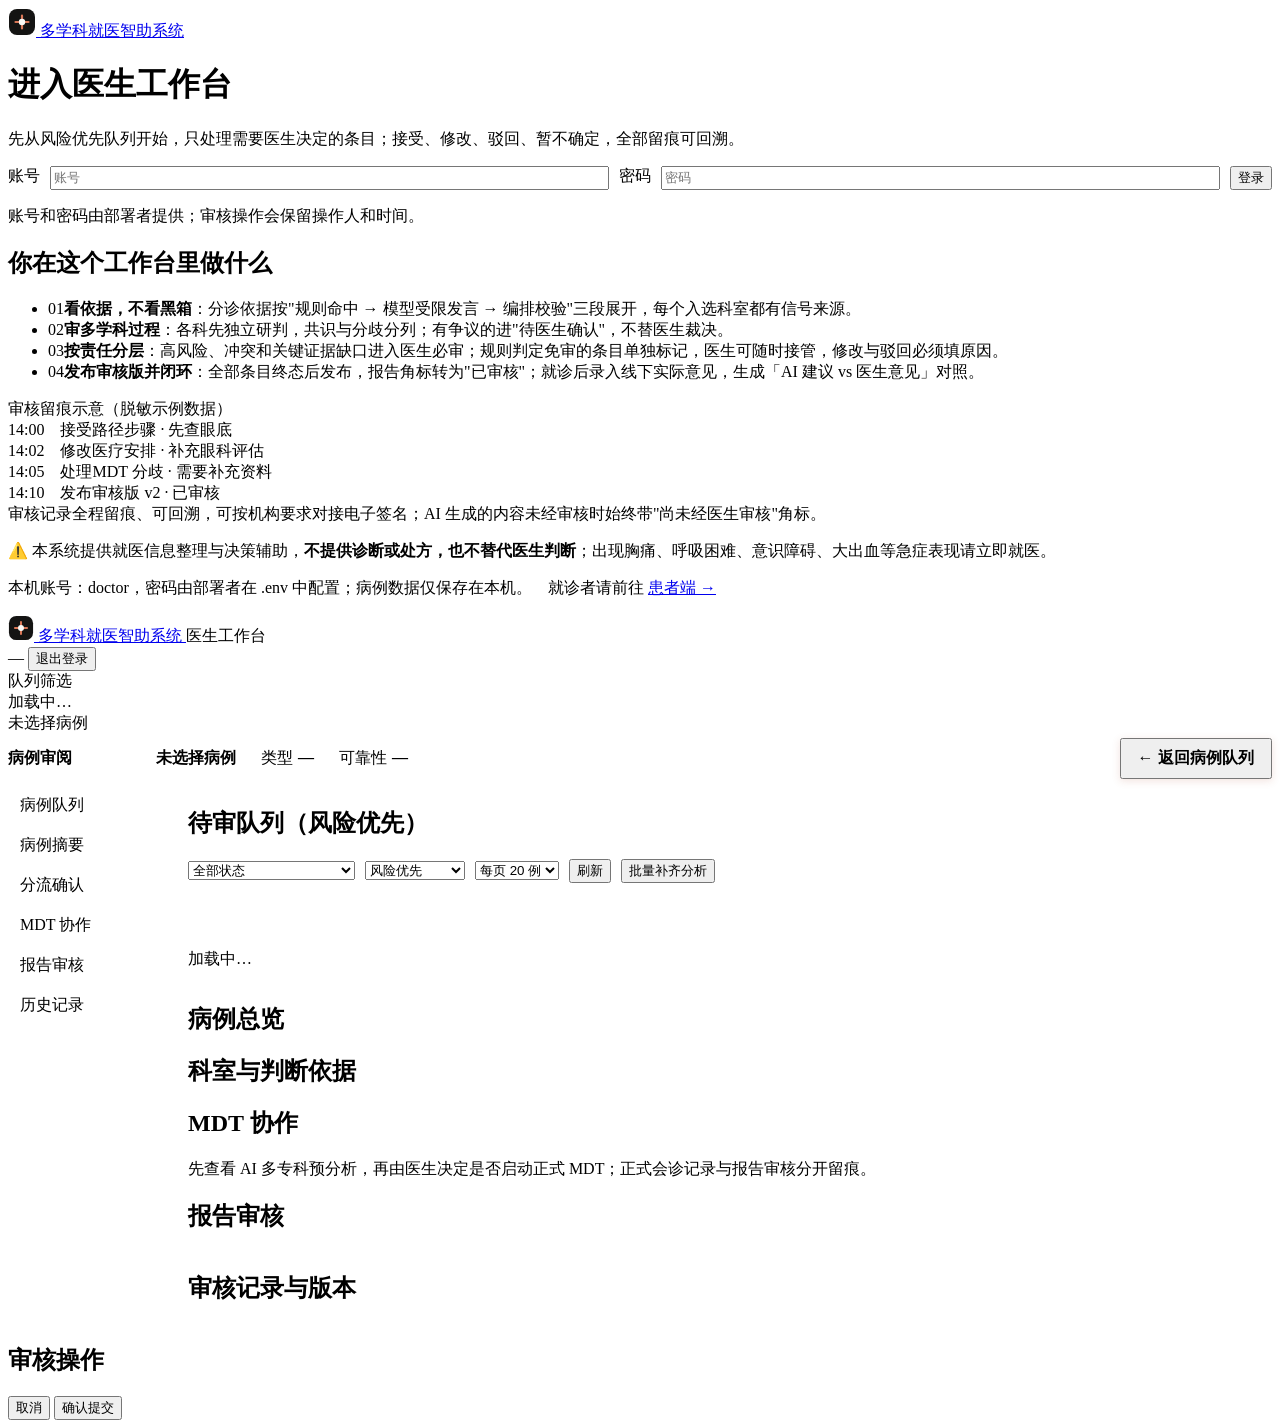
==== commit 06b1de3b: "feat: refine patient and doctor review workflows" ====
--- a/backend/templates/doctor.html
+++ b/backend/templates/doctor.html
@@ -89,7 +89,15 @@
   @media (max-width:960px){ #review-category-grid{grid-template-columns:repeat(2,minmax(0,1fr));}.publish-summary-grid{grid-template-columns:repeat(3,minmax(0,1fr));}}
   @media (max-width:720px){.publish-opinion-form{grid-template-columns:1fr;}.publish-opinion-form .opinion-submit{width:100%;}}
   @media (max-width:560px){ #review-category-grid{grid-template-columns:1fr;}.review-level-summary,.publish-summary-grid{grid-template-columns:1fr;}}
-  .queue-toolbar{display:flex;gap:10px;align-items:center;flex-wrap:wrap;margin-bottom:12px;}
+  .queue-toolbar{display:flex;gap:10px;align-items:center;flex-wrap:wrap;margin-bottom:0;}
+  .queue-summary{display:grid;gap:10px;margin:14px 0 18px;padding:12px 14px;border:1px solid var(--line);border-radius:var(--br-8);background:var(--surface-subtle);}
+  .queue-page-note{font-size:var(--body-3);line-height:1.5;color:var(--ink2);}
+  .queue-tier-summary{display:grid;grid-template-columns:repeat(7,minmax(86px,1fr));gap:8px;}
+  .queue-tier-stat{display:flex;align-items:baseline;justify-content:space-between;gap:8px;min-width:0;padding:8px 10px;border:1px solid var(--line);border-radius:var(--br-6);background:var(--gray-000);}
+  .queue-tier-stat span{font-size:var(--body-3);color:var(--ink2);white-space:nowrap;}
+  .queue-tier-stat strong{font-size:var(--body-1);line-height:1;color:var(--ink);}
+  @media (max-width:960px){.queue-tier-summary{grid-template-columns:repeat(4,minmax(110px,1fr));}}
+  @media (max-width:560px){.queue-tier-summary{grid-template-columns:repeat(2,minmax(0,1fr));}}
   .doctor-card-accent{margin:0 0 var(--sp-16);border-left:3px solid var(--accent);}
   .doctor-card-info{margin:0 0 var(--sp-16);border-left:3px solid var(--info);}
   .inline-between{display:flex;justify-content:space-between;gap:12px;align-items:center;flex-wrap:wrap;}
@@ -99,8 +107,20 @@
   .mdt-packet-grid{display:grid;grid-template-columns:repeat(auto-fit,minmax(220px,1fr));gap:10px;margin-top:10px;}
   .opinion-fields{display:flex;gap:8px;flex-wrap:wrap;margin-top:8px;}
   .doctor-case-header{display:flex;align-items:center;justify-content:space-between;gap:16px;margin-bottom:var(--sp-8);padding:4px 0 8px;}
+  .back-to-queue{min-width:136px;padding:8px 16px;font-size:var(--body-3);font-weight:650;box-shadow:0 2px 8px rgba(177,82,57,.16);}
+  .doctor-case-header-copy{min-width:0;}
+  .doctor-case-title-row{display:flex;align-items:center;gap:clamp(24px,6vw,72px);width:100%;flex-wrap:wrap;}
   .doctor-case-header[data-compact="doctor-case-header-compact"] #case-heading{margin:0;font-size:var(--headline-3);line-height:1.15;}
-  .doctor-case-header-meta{margin-top:4px;line-height:1.35;}
+  .doctor-case-context-strip{display:inline-flex;align-items:center;gap:12px;max-width:100%;margin-left:auto;padding:8px 12px;border:1px solid var(--line);border-radius:var(--br-8);background:var(--surface-subtle);color:var(--ink2);font-size:var(--body-3);line-height:1.35;}
+  .doctor-case-context-id{font-weight:650;color:var(--ink);}
+  .doctor-case-context-fact{display:inline-flex;align-items:baseline;gap:5px;white-space:nowrap;}
+  .doctor-case-context-label{color:var(--ink3);font-size:var(--micro);}
+  .doctor-case-context-divider{width:1px;height:18px;background:var(--line);}
+  @media (max-width:560px){
+    .doctor-case-title-row{gap:10px;}
+    .doctor-case-context-strip{display:flex;width:100%;box-sizing:border-box;flex-wrap:wrap;margin-left:0;}
+    .doctor-case-context-divider{display:none;}
+  }
   .doctor-case-header .lede{max-width:var(--text-width-body);}
   .doctor-case-layout{display:grid;grid-template-columns:180px minmax(0,1fr);gap:var(--sp-24);align-items:start;}
   .doctor-case-nav{display:flex;flex-direction:column;gap:3px;position:sticky;top:var(--sp-16);min-width:0;padding-right:var(--sp-12);border-right:1px solid var(--line);}
@@ -110,7 +130,6 @@
   body.doctor-case-mode #doctor-shell.has-case{padding-top:12px;}
   body.doctor-case-mode .doctor-case-header{margin-bottom:0;padding:0;min-height:0;}
   body.doctor-case-mode .doctor-case-header[data-compact="doctor-case-header-compact"] #case-heading{font-size:clamp(24px,20px + .55vw,30px);line-height:1.1;}
-  body.doctor-case-mode .doctor-case-header-meta{margin-top:1px;line-height:1.2;}
   @media (min-width:961px){
     body.doctor-case-mode{overflow:hidden;}
     #doctor-shell.has-case{height:calc(100vh - var(--nav-h));min-height:0;overflow:hidden;padding-bottom:var(--sp-24);}
@@ -378,9 +397,6 @@
           <span class="name">多学科就医智助系统</span>
         </a>
         <span class="tag">医生工作台</span>
-        <span class="abr-divider"></span>
-        <span class="abr-case mono" id="ctx">未选择病例</span>
-        <span class="pill gray" id="badge">AI 生成 · 尚未经医生审核</span>
       </div>
       <div class="ab-right">
         <span class="ident muted" id="ident">—</span>
@@ -402,11 +418,19 @@
 
     <main class="work">
       <div class="doctor-case-header" data-compact="doctor-case-header-compact">
-        <div>
-          <h1 id="case-heading">病例审阅</h1>
-          <div id="case-stage-hint" class="tiny doctor-case-header-meta" role="status" aria-live="polite"></div>
+        <div class="doctor-case-header-copy">
+          <div class="doctor-case-title-row">
+            <h1 id="case-heading">病例审阅</h1>
+            <div class="doctor-case-context-strip" role="status" aria-live="polite">
+              <strong id="case-context-id" class="doctor-case-context-id mono">未选择病例</strong>
+              <span class="doctor-case-context-divider" aria-hidden="true"></span>
+              <span class="doctor-case-context-fact"><span class="doctor-case-context-label">类型</span><strong id="case-context-type">—</strong></span>
+              <span class="doctor-case-context-divider" aria-hidden="true"></span>
+              <span class="doctor-case-context-fact"><span class="doctor-case-context-label">可靠性</span><strong id="case-context-reliability">—</strong></span>
+            </div>
+          </div>
         </div>
-        <button type="button" class="ghost btn-sm" onclick="go('list')">返回病例队列</button>
+        <button type="button" class="primary btn-sm back-to-queue" onclick="go('list')">← 返回病例队列</button>
       </div>
       <div class="doctor-case-layout">
       <nav class="doctor-case-nav view-nav" id="nav" aria-label="病例处理阶段">
@@ -420,7 +444,6 @@
       <div class="doctor-case-main">
       <section id="s-list" class="card">
         <h2>待审队列（风险优先）</h2>
-        <p id="doctor-scope-note" class="tiny" role="status" aria-live="polite"></p>
         <div class="queue-toolbar">
           <select id="f-state" style="width:auto;" onchange="setQueueState(this.value)">
             <option value="">全部状态</option>
@@ -440,7 +463,10 @@
           </select>
           <button class="ghost mini" onclick="loadList({keepPage:true})">刷新</button>
           <button class="ghost mini" onclick="analyzePending()">批量补齐分析</button>
-          <span class="tiny" id="list-note"></span>
+        </div>
+        <div class="queue-summary" aria-live="polite">
+          <div id="list-note" class="queue-page-note"></div>
+          <div id="queue-tier-summary" class="queue-tier-summary" aria-label="审核分类数量"></div>
         </div>
         <div id="list-body"><div class="skeleton">加载中…</div></div>
         <div id="list-pager" class="queue-pager"></div>
@@ -559,17 +585,6 @@
   const user = $('login-user');
   if(user) user.focus();
 }
-function renderDoctorScope(){
-  const note = $('doctor-scope-note');
-  if(!note) return;
-  const me = S.me || {};
-  if(me.access_scope === 'all'){
-    note.textContent = '全量审核范围：可查看所有病例';
-    return;
-  }
-  const department = me.department_name || me.department_code || '未配置科室';
-  note.textContent = `当前科室：${department} · 仅显示已授权病例`;
-}
 async function logout(){
   clearInterval(S.mdtTimer); S.mdtTimer=null; S.mdtPlayback=null;
   await api('/api/logout', {method:'POST', body:JSON.stringify({token:S.token})});
@@ -577,7 +592,10 @@
   S.token=''; S.me=null; $('app').classList.add('hide'); $('login').classList.remove('hide');
   document.body.classList.remove('doctor-queue-mode');
   document.body.classList.remove('doctor-case-mode');
-  $('ctx').textContent='未选择病例'; enableCaseNav(false); S.caseId='';
+  $('case-context-id').textContent='未选择病例';
+  $('case-context-type').textContent='—';
+  $('case-context-reliability').textContent='—';
+  enableCaseNav(false); S.caseId='';
   $('doctor-shell').classList.remove('has-case');
   document.body.classList.remove('doctor-case-mode');
   const rf=$('rail-filters'); if(rf) rf.innerHTML='';
@@ -594,7 +612,6 @@
   const department = S.me.department_name || S.me.department_code;
   $('ident').textContent = (S.me.label||'模拟审核员') + ' · ' + S.me.username +
     (department ? ' · ' + department : '');
-  renderDoctorScope();
   loadList({resetPage:true});
 }
 /* 跨页会话恢复：已有医生会话可复用；非医生会话忽略 */
@@ -617,7 +634,6 @@
     document.body.classList.remove('doctor-case-mode');
   }
   S.screen = screen;
-  updateWorkflowStage();
   document.body.classList.toggle('doctor-queue-mode', screen==='list');
   document.body.classList.toggle('doctor-case-mode', screen!=='list' && !!S.caseId);
   ['list','overview','triage','mdt','review','history'].forEach(s=>{
@@ -713,12 +729,17 @@
   if($('f-sort')) $('f-sort').value=sort;
   if($('f-page-size')) $('f-page-size').value=String(pageSize);
   const queueSummary=S.queueMeta.reviewSummary||{};
-  const tierNote = S.queue.total
-    ? `必审 ${Number(queueSummary.required||0)} · 建议抽查 ${Number(queueSummary.sample||0)} · 自动处理 ${Number(queueSummary.automatic||0)} · 高风险 ${Number(queueSummary.high_risk||0)} · 冲突 ${Number(queueSummary.conflict||0)} · 分析失败 ${Number(queueSummary.analysis_failed||0)} · 重开 ${Number(queueSummary.reopened_items||0)}`
+  $('list-note').textContent = S.queue.total
+    ? `第 ${S.queue.page} 页 · 风险优先展示高风险和待医生处理项`
+    : '暂无匹配病例';
+  const tierStats = [
+    ['必审', 'required'], ['建议抽查', 'sample'], ['自动处理', 'automatic'],
+    ['高风险', 'high_risk'], ['冲突', 'conflict'], ['分析失败', 'analysis_failed'],
+    ['重开', 'reopened_items'],
+  ];
+  $('queue-tier-summary').innerHTML = S.queue.total
+    ? tierStats.map(([label, key]) => `<div class="queue-tier-stat"><span>${label}</span><strong>${Number(queueSummary[key]||0)}</strong></div>`).join('')
     : '';
-  $('list-note').textContent = S.queue.total
-    ? `第 ${S.queue.page} 页 · 风险优先展示高风险和待医生处理项 · ${tierNote}`
-    : '暂无匹配病例';
   renderQueueFilters();
   if(!S.cases.length){
     $('list-body').innerHTML = '<div class="banner warn">暂无匹配病例。可切换筛选条件，或先在患者端提交一份就诊资料。</div>';
@@ -788,18 +809,16 @@
   $('doctor-shell').classList.add('has-case');
   document.body.classList.add('doctor-case-mode');
   const p = (S.caseData.payload||{}), t = p.triage||{};
-  $('ctx').textContent = `病例 #${caseId}　${t.behavior_type?('类型 '+t.behavior_type):''}　可靠性 ${(t.reliability||{}).level||'—'}　${S.review.published?'已审核':'未审核'}`;
-  updateBadge();
+  renderCaseContext(t);
   enableCaseNav(true);
   renderReview();          // 右轨审核面板随病例刷新（含进度条）
   go('overview');
 }
-function updateBadge(){
-  const published = S.review && S.review.published;
-  $('badge').className = 'pill ' + (published?'ok':'gray');
-  $('badge').textContent = published
-    ? ('已由 ' + (S.review.review.published_by||'医生') + ' 审核确认 · v' + S.review.review.version)
-    : 'AI 生成 · 尚未经医生审核';
+function renderCaseContext(triage){
+  const t = triage || {};
+  $('case-context-id').textContent = S.caseId ? `病例 #${S.caseId}` : '未选择病例';
+  $('case-context-type').textContent = t.behavior_type || '—';
+  $('case-context-reliability').textContent = (t.reliability||{}).level || '—';
 }
 
 /* ===================== MDT 启动判断 ===================== */
@@ -1098,20 +1117,6 @@
       </div>
     </section>`;
 }
-function updateWorkflowStage(){
-  const hint = $('case-stage-hint');
-  if(!hint || !S.caseId){ return; }
-  const p = (S.caseData&&S.caseData.payload)||{}, triage = p.triage||{};
-  const screening = (S.review&&S.review.mdt_screening)||{};
-  const summary = (S.review&&S.review.summary)||{};
-  let stage = '当前阶段：分流确认';
-  if(triage.primary&&triage.primary.department && screening.status!=='decided') stage = '当前阶段：MDT 协作初筛';
-  else if(triage.primary&&triage.primary.department && Number(summary.pending||0)>0) stage = '当前阶段：报告审核';
-  else if(S.review&&S.review.published) stage = '当前阶段：已发布，可查看历史记录';
-  else if(triage.primary&&triage.primary.department) stage = '当前阶段：报告审核';
-  hint.textContent = stage;
-}
-
 /* ===================== 屏 C：分诊依据 ===================== */
 function renderTriage(){
   const p = S.caseData.payload||{}, t = p.triage||{};
@@ -1289,6 +1294,17 @@
 });
 
 /* ===================== 屏 F：逐条审核 ===================== */
+function reviewScrollHost(){
+  return document.querySelector('.doctor-case-main') || document.scrollingElement;
+}
+function captureReviewScroll(){
+  const host = reviewScrollHost();
+  return host ? {host, top:host.scrollTop} : null;
+}
+function restoreReviewScroll(snapshot){
+  if(!snapshot || !snapshot.host) return;
+  requestAnimationFrame(()=>{ snapshot.host.scrollTop = snapshot.top; });
+}
 function renderReview(){
   $('review-heading').classList.remove('hide');
   $('rev-publish-inline').classList.remove('hide');
@@ -1388,7 +1404,7 @@
       <div class="review-card-actions">${reviewActions(it, tier==='automatic')}</div>
     </div>`;
   }
-  function openReviewDetail(itemId, returnContext){
+  function openReviewDetail(itemId, returnContext, preserveScroll){
     const item = (S.review&&S.review.items||[]).find(it=>it.item_id===itemId);
     if(!item) return;
     S.reviewDetailItemId = itemId;
@@ -1399,7 +1415,7 @@
     $('rev-publish-inline').classList.add('hide');
     $('rev-detail').classList.remove('hide');
     $('rev-detail').innerHTML = reviewDetailMarkup(item);
-    $('rev-detail').scrollIntoView({behavior:'smooth', block:'start'});
+    if(!preserveScroll) $('rev-detail').scrollIntoView({behavior:'smooth', block:'start'});
   }
   function closeReviewDetail(){
     $('rev-detail').classList.add('hide');
@@ -1418,7 +1434,7 @@
     {key:'processed', title:'已完成审核', list:items.filter(it=>!['awaiting','auto_processed'].includes(it.state) && tierOf(it)!=='automatic'), cls:'processed', meta:'已处理条目，可进入查看审核记录。'},
     {key:'auto', title:'已自动处理', list:items.filter(it=>tierOf(it)==='automatic' && (it.state==='auto_processed' || !it.decision_id || S.reviewActiveItemIds.includes(it.item_id))), cls:'auto', meta:'系统自动处理，不阻塞发布，可随时接管。'}
   ];
-  function renderReviewCategory(key){
+  function renderReviewCategory(key, preserveScroll){
     const def = categoryDefs.find(entry=>entry.key===key);
     if(!def) return;
     S.reviewCategoryKey = key;
@@ -1432,9 +1448,9 @@
       <div class="review-detail-head"><div><button class="primary review-detail-back" onclick="closeReviewCategory()">← 返回审核分类</button><h3 style="margin:0;">${def.title}</h3><div class="review-meta">${def.meta}</div></div><span class="pill gray">${def.list.length} 条</span></div>
       ${def.list.length ? def.list.map((it)=>itemMarkup(it, items.indexOf(it)+1, def.key==='auto')).join('') : '<div class="banner gray">此分类暂无条目。</div>'}
     </div>`;
-    if($('rev-category').scrollIntoView) $('rev-category').scrollIntoView({behavior:'smooth', block:'start'});
-  }
-  function openReviewCategory(key){ renderReviewCategory(key); }
+    if(!preserveScroll && $('rev-category').scrollIntoView) $('rev-category').scrollIntoView({behavior:'smooth', block:'start'});
+  }
+  function openReviewCategory(key, preserveScroll){ renderReviewCategory(key, preserveScroll); }
   function closeReviewCategory(){
     $('rev-category').classList.add('hide');
     $('rev-category').innerHTML = '';
@@ -1502,6 +1518,7 @@
 async function decide(itemId, action, after, reason){
   const wasInDetail = !$('rev-detail').classList.contains('hide') && S.reviewDetailItemId===itemId;
   const currentCategory = S.reviewCategoryKey || '';
+  const reviewScroll = captureReviewScroll();
   const r = await api('/api/v2/case/'+S.caseId+'/decisions', {method:'POST',
     body:JSON.stringify({item_id:itemId, action:action, after:after||'', reason:reason||'',
                          reviewer: (S.me&&S.me.label)||'模拟审核员'})});
@@ -1512,8 +1529,9 @@
   if(!S.reviewActiveItemIds.includes(itemId)) S.reviewActiveItemIds.push(itemId);
   await refreshHeader();
   renderReview();
-  if(wasInDetail) window.openReviewDetail(itemId, 'category');
-  else if(currentCategory) window.openReviewCategory(currentCategory);
+  if(wasInDetail) window.openReviewDetail(itemId, 'category', true);
+  else if(currentCategory) window.openReviewCategory(currentCategory, true);
+  restoreReviewScroll(reviewScroll);
   return true;
 }
 async function submitDisagreement(disagreementId, key){
@@ -1553,8 +1571,8 @@
   S.modal=null;
   const previous = modalPreviousFocus;
   modalPreviousFocus = null;
-  if(previous && document.contains(previous) && typeof previous.focus==='function') previous.focus();
-  else if($('rev-body')){ $('rev-body').setAttribute('tabindex','-1'); $('rev-body').focus(); }
+  if(previous && document.contains(previous) && typeof previous.focus==='function') previous.focus({preventScroll:true});
+  else if($('rev-body')){ $('rev-body').setAttribute('tabindex','-1'); $('rev-body').focus({preventScroll:true}); }
 }
 let modalSubmitting = false;
 async function submitModal(){
@@ -1596,9 +1614,9 @@
 }
 async function refreshHeader(){
   const rev = await api('/api/v2/case/'+S.caseId+'/review');
-  if(rev.status===200){ S.review = rev.data; updateBadge();
+  if(rev.status===200){ S.review = rev.data;
     const p=(S.caseData.payload||{}), t=p.triage||{};
-    $('ctx').textContent = `病例 #${S.caseId}　${t.behavior_type?('类型 '+t.behavior_type):''}　可靠性 ${(t.reliability||{}).level||'—'}　${(S.review.published?'已审核':'未审核')}`;
+    renderCaseContext(t);
   }
 }
 
@@ -1619,7 +1637,16 @@
 });
 
 /* ===================== 屏 G：审核记录与版本 ===================== */
+function resetHistoryScroll(){
+  // 桌面端病例内容在 .doctor-case-main 内滚动；移动端则由窗口滚动。
+  // 历史详情会替换 hist-body，必须把两种滚动容器都带回详情顶部，
+  // 否则“返回历史记录”按钮可能留在当前视口上方而无法点击。
+  const host = document.querySelector('.doctor-case-main');
+  if(host) host.scrollTop = 0;
+  if(window.scrollTo) window.scrollTo(0, 0);
+}
 function renderHistory(){
+  resetHistoryScroll();
   const h = S.audit || {};
   const decisions = h.decisions||[];
   const timeline = h.timeline||[];
@@ -1655,11 +1682,13 @@
 function openHistoryDecision(index){
   const d=(S.audit&&S.audit.decisions||[])[index]; if(!d) return;
   $('hist-body').innerHTML=`<div class="history-detail"><button class="primary review-detail-back" onclick="renderHistory()">← 返回历史记录</button><h3>${esc(d.action_label||'审核操作')} · ${esc(d.target_label||d.target_type||'条目')}</h3><div class="history-decision-meta">${esc(d.reviewer||'医生')} · ${esc(d.created_at||'')}</div>${d.before?`<h4>AI 原稿</h4><div class="history-detail-copy">${esc(d.before)}</div>`:''}${d.after?`<h4>医生版本</h4><div class="history-detail-copy">${esc(d.after)}</div>`:''}${d.reason?`<h4>处理理由</h4><div class="history-detail-copy">${esc(d.reason)}</div>`:''}</div>`;
+  resetHistoryScroll();
 }
 function openHistoryVersion(version){
   const v=(S.audit&&S.audit.versions||[]).find(item=>Number(item.version)===Number(version)); if(!v) return;
   const report=v.summary||v.full||v.report_json;
   $('hist-body').innerHTML=`<div class="history-detail"><button class="primary review-detail-back" onclick="renderHistory()">← 返回历史记录</button><h3>报告版本 v${esc(v.version)}</h3><div class="history-decision-meta">${esc(v.published_by||'医生')} · ${esc(v.published_at||'—')}</div>${report?`<div class="history-detail-copy">${esc(typeof report==='string'?report:JSON.stringify(report,null,2))}</div>`:'<div class="doctor-empty-state">该版本暂无报告正文。</div>'}</div>`;
+  resetHistoryScroll();
 }
 window.openHistoryDecision=openHistoryDecision;
 window.openHistoryVersion=openHistoryVersion;
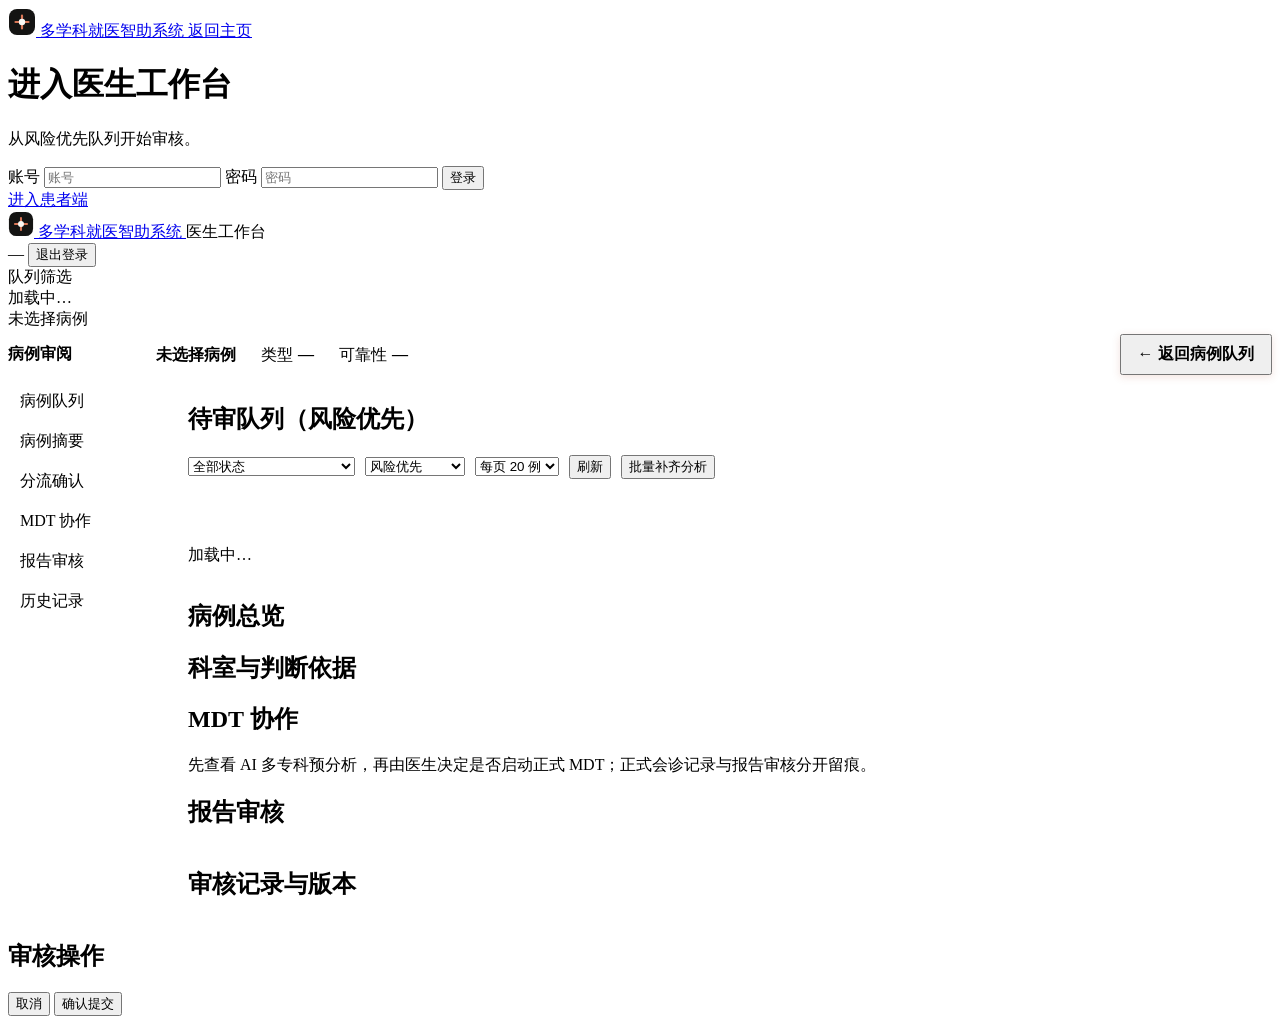
==== commit 611d2db4: "feat: simplify public entry pages" ====
--- a/backend/templates/doctor.html
+++ b/backend/templates/doctor.html
@@ -324,63 +324,36 @@
 </head>
 <body>
 
-<!-- ===================== 屏 0：登录（全屏分栏，左=进入方式，右=工作台说明）===================== -->
+<!-- ===================== 屏 0：登录 ===================== -->
 <div id="login" class="auth">
+  <header class="auth-topbar">
+    <a class="auth-topbar-brand" href="/" aria-label="返回多学科就医智助系统首页">
+      <svg width="28" height="28" viewBox="0 0 28 28" aria-hidden="true">
+        <rect x="1" y="1" width="26" height="26" rx="8" fill="#141413"/>
+        <path d="M14 7.5v13M7.5 14h13" stroke="#d97757" stroke-width="2.2" stroke-linecap="round"/>
+        <circle cx="14" cy="14" r="3.2" fill="#faf9f5"/>
+      </svg>
+      <span>多学科就医智助系统</span>
+    </a>
+    <a class="auth-home-link" href="/">返回主页</a>
+  </header>
   <div class="auth-main">
     <div class="auth-panel">
-      <a class="auth-brand" href="/">
-        <svg width="28" height="28" viewBox="0 0 28 28" aria-hidden="true">
-          <rect x="1" y="1" width="26" height="26" rx="8" fill="#141413"/>
-          <path d="M14 7.5v13M7.5 14h13" stroke="#d97757" stroke-width="2.2" stroke-linecap="round"/>
-          <circle cx="14" cy="14" r="3.2" fill="#faf9f5"/>
-        </svg>
-        <span class="name">多学科就医智助系统</span>
-      </a>
-
       <h1>进入医生工作台</h1>
-      <p class="muted">先从风险优先队列开始，只处理需要医生决定的条目；接受、修改、驳回、暂不确定，全部留痕可回溯。</p>
-
-      <form id="doctor-login-form" class="row" style="display:flex;gap:10px;margin-top:10px;flex-wrap:wrap;">
+      <p class="muted">从风险优先队列开始审核。</p>
+
+      <form id="doctor-login-form" class="auth-form">
         <label class="sr" for="login-user">账号</label>
-        <input id="login-user" placeholder="账号" autocomplete="username" aria-describedby="login-help" style="flex:1;min-width:160px;">
+        <input id="login-user" placeholder="账号" autocomplete="username">
         <label class="sr" for="login-pass">密码</label>
-        <input id="login-pass" type="password" placeholder="密码" autocomplete="current-password" aria-describedby="login-help" style="flex:1;min-width:160px;">
+        <input id="login-pass" type="password" placeholder="密码" autocomplete="current-password">
         <button class="primary" type="submit">登录</button>
       </form>
-      <p id="login-help" class="tiny">账号和密码由部署者提供；审核操作会保留操作人和时间。</p>
-
-      <div id="login-msg" class="banner danger hide" role="alert" aria-live="assertive" style="margin-top:var(--sp-12);"></div>
+
+      <div id="login-msg" class="banner danger hide" role="alert" aria-live="assertive"></div>
+      <a class="auth-switch" href="/patient">进入患者端</a>
     </div>
   </div>
-
-  <aside class="auth-side">
-    <div class="auth-side-inner">
-      <h2>你在这个工作台里做什么</h2>
-      <ul class="auth-points">
-        <li><span class="n">01</span><span><strong>看依据，不看黑箱</strong>：分诊依据按"规则命中 → 模型受限发言 → 编排校验"三段展开，每个入选科室都有信号来源。</span></li>
-        <li><span class="n">02</span><span><strong>审多学科过程</strong>：各科先独立研判，共识与分歧分列；有争议的进"待医生确认"，不替医生裁决。</span></li>
-        <li><span class="n">03</span><span><strong>按责任分层</strong>：高风险、冲突和关键证据缺口进入医生必审；规则判定免审的条目单独标记，医生可随时接管，修改与驳回必须填原因。</span></li>
-        <li><span class="n">04</span><span><strong>发布审核版并闭环</strong>：全部条目终态后发布，报告角标转为"已审核"；就诊后录入线下实际意见，生成「AI 建议 vs 医生意见」对照。</span></li>
-      </ul>
-
-      <div class="auth-preview">
-        <div class="ct">审核留痕示意（脱敏示例数据）</div>
-        <div class="pv-row"><span>14:00　接受</span><span class="chip ok">路径步骤 · 先查眼底</span></div>
-        <div class="pv-row"><span>14:02　修改</span><span class="chip ok">医疗安排 · 补充眼科评估</span></div>
-        <div class="pv-row"><span>14:05　处理</span><span class="chip danger">MDT 分歧 · 需要补充资料</span></div>
-        <div class="pv-row"><span>14:10　发布</span><span class="chip info">审核版 v2 · 已审核</span></div>
-      </div>
-
-      <p class="tiny" style="margin-top:var(--sp-16);">
-        审核记录全程留痕、可回溯，可按机构要求对接电子签名；AI 生成的内容未经审核时始终带"尚未经医生审核"角标。
-      </p>
-    </div>
-  </aside>
-
-  <footer class="auth-foot">
-    <p>⚠️ 本系统提供就医信息整理与决策辅助，<strong>不提供诊断或处方，也不替代医生判断</strong>；出现胸痛、呼吸困难、意识障碍、大出血等急症表现请立即就医。</p>
-    <p>本机账号：<span class="mono">doctor</span>，密码由部署者在 <span class="mono">.env</span> 中配置；病例数据仅保存在本机。　<span style="white-space:nowrap;">就诊者请前往 <a href="/patient">患者端 →</a></span></p>
-  </footer>
 </div>
 
 <!-- ===================== 医生工作台主体 ===================== -->
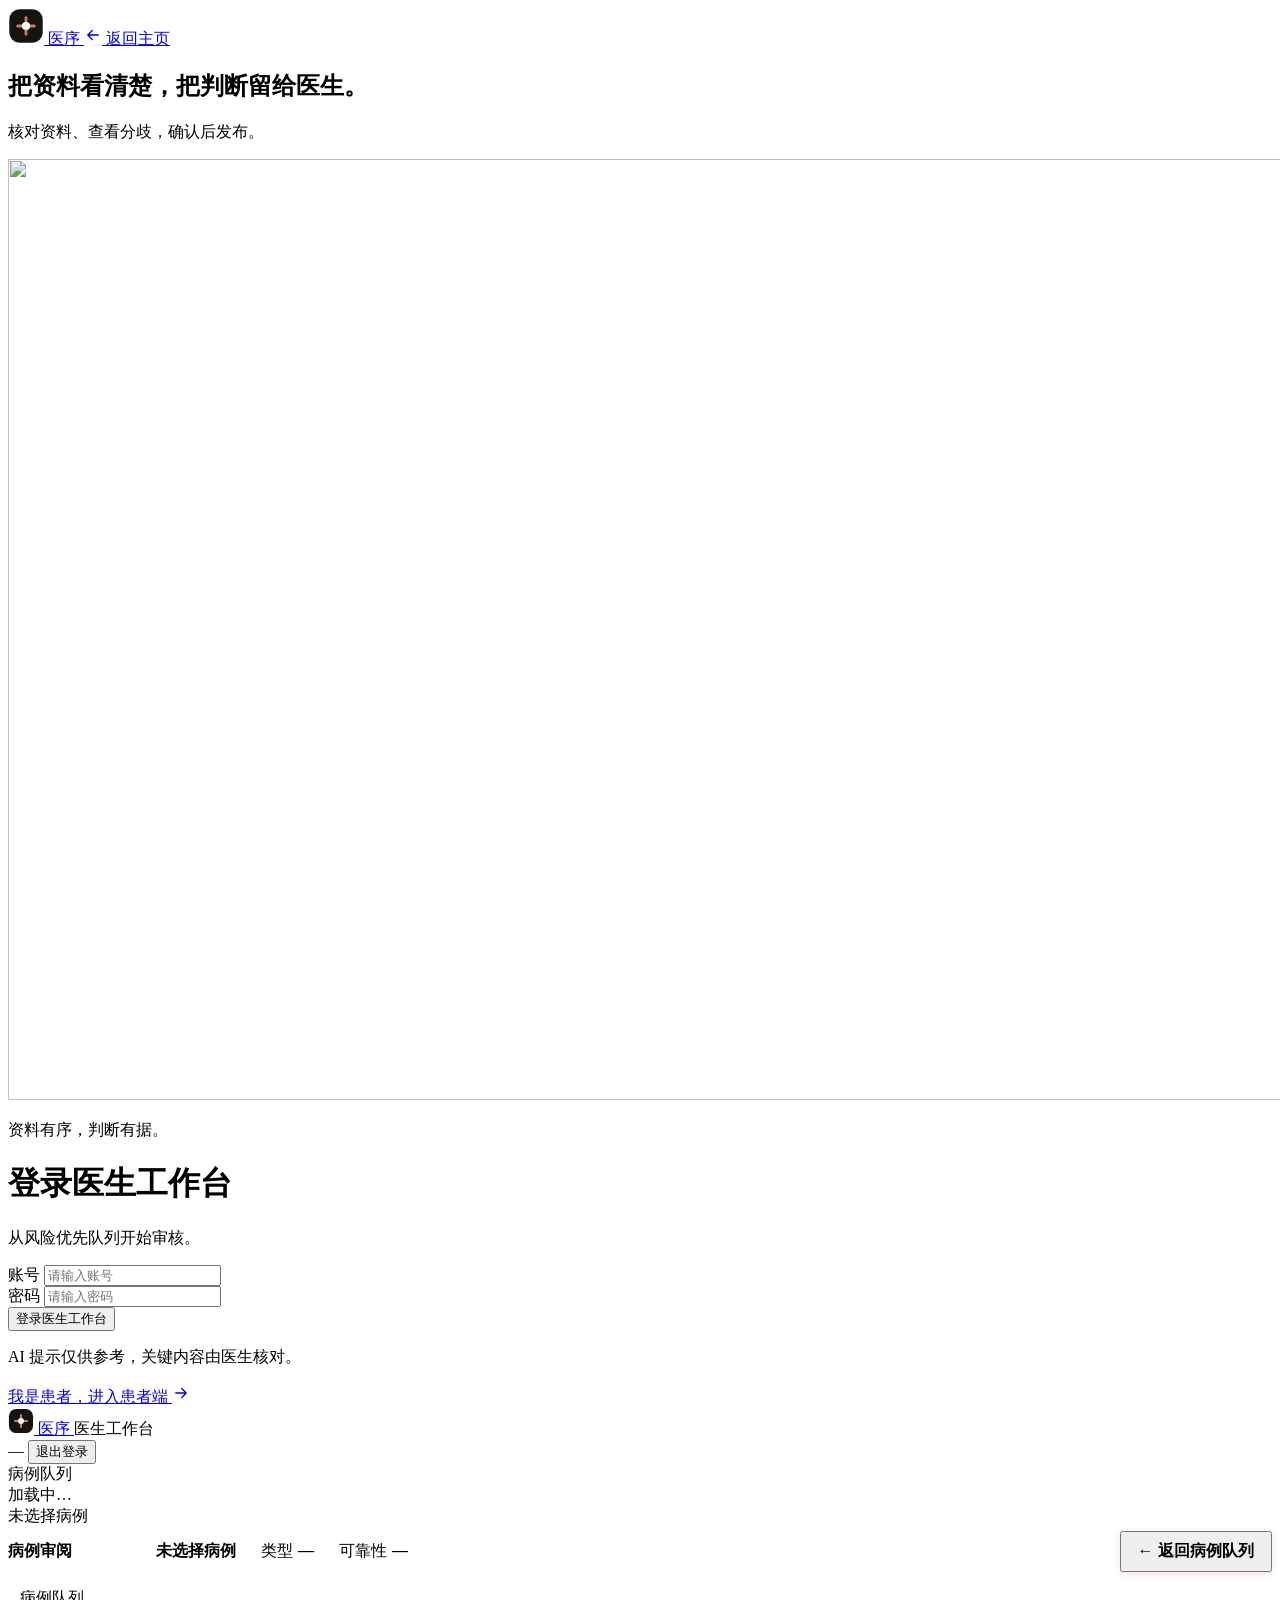
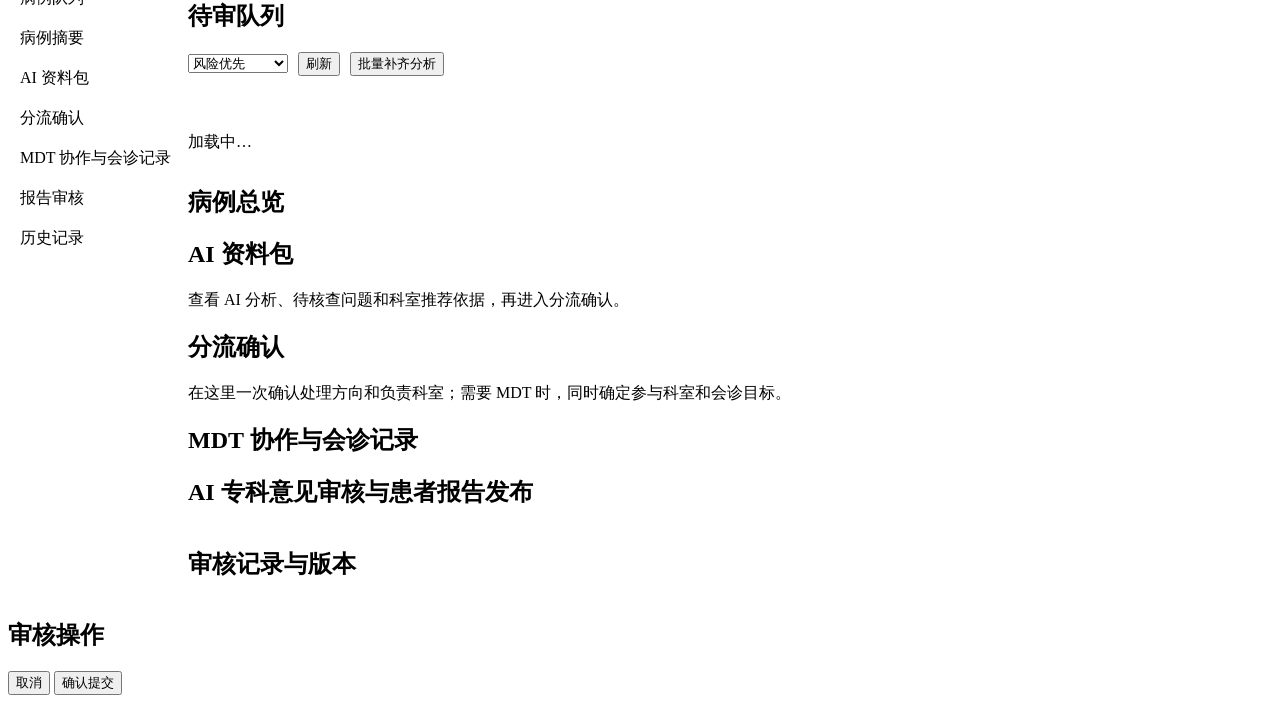
==== commit de70d138: "feat(ui): 医生/患者工作台与首页视觉重做，报告渲染收敛为一份 报告渲染 - 抽出 static/js/final-report.js（finalReportDocumentHtml）：医生端" ====
--- a/backend/templates/doctor.html
+++ b/backend/templates/doctor.html
@@ -3,7 +3,7 @@
 <head>
 <meta charset="UTF-8">
 <meta name="viewport" content="width=device-width, initial-scale=1.0">
-<title>多学科就医智助系统 · 医生工作台</title>
+<title>医序 · 医生工作台</title>
 <link rel="stylesheet" href="/static/css/dsh.css">
 <style>
   /* 医生工作台专用样式（公共 token 与组件在 dsh.css） */
@@ -12,11 +12,6 @@
   .rail-filters .filter-link{display:flex;align-items:center;justify-content:space-between;gap:8px;width:100%;padding:7px 10px;border:0;border-radius:var(--br-8);background:transparent;color:var(--ink2);font:inherit;font-size:var(--body-3);text-align:left;}
   .rail-filters .filter-link:hover{background:var(--gray-100);}
   .rail-filters .filter-link.on{background:var(--gray-000);border:1px solid var(--gray-200);color:var(--ink);font-weight:600;}
-  .queue-more-filters{margin-top:var(--sp-8);border-top:1px solid var(--line);padding-top:var(--sp-8);}
-  .queue-more-filters>summary{padding:8px 10px;min-height:44px;color:var(--ink2);font-size:var(--body-3);cursor:pointer;}
-  .queue-more-filters>summary:hover{color:var(--ink);}
-  .queue-more-filters>summary:focus-visible{outline:2px solid var(--accent);outline-offset:-2px;border-radius:var(--br-8);}
-  .queue-more-filter-list{display:flex;flex-direction:column;gap:4px;margin-top:4px;}
   .rail-sec{border-top:1px solid var(--line);margin-top:var(--sp-12);padding-top:var(--sp-12);}
   .view-nav{display:flex;flex-direction:column;gap:2px;}
   .view-nav a,.view-nav .nav-link{
@@ -39,11 +34,6 @@
   .queue-row{cursor:pointer;transition:background .15s ease,box-shadow .15s ease;}
   .queue-row:hover{background:var(--surface-warm);box-shadow:inset 3px 0 0 var(--accent);}
   .queue-row:focus-visible{outline:2px solid var(--accent);outline-offset:-2px;}
-  .queue-details{padding:0 16px 12px;background:var(--surface-subtle);}
-  .queue-details>summary{display:inline-flex;align-items:center;min-height:30px;color:var(--accent);font-size:var(--micro);cursor:pointer;}
-  .queue-details>summary:focus-visible{outline:2px solid var(--focus-ring);outline-offset:2px;border-radius:var(--br-6);}
-  .queue-details-body{display:flex;gap:10px;flex-wrap:wrap;padding-top:6px;}
-  .queue-detail{display:inline-flex;align-items:center;gap:5px;color:var(--ink2);font-size:var(--micro);}
   .q-id{font-weight:650;color:var(--ink);}.q-main{min-width:0;}.q-main .muted{white-space:nowrap;overflow:hidden;text-overflow:ellipsis;}
   .q-risk{font-weight:650;}.q-risk.high{color:var(--danger);}.q-risk.medium{color:var(--warn);}.q-risk.low{color:var(--ok);}
   .queue-pager{display:flex;align-items:center;justify-content:space-between;gap:12px;margin-top:14px;flex-wrap:wrap;}
@@ -70,7 +60,8 @@
   .review-level-summary{display:grid;grid-template-columns:repeat(3,minmax(0,1fr));gap:8px;margin-top:10px;}
   .review-level-summary>div{padding:10px 12px;border:1px solid var(--line);border-radius:var(--br-8);background:var(--gray-000);}
   .review-level-summary strong{display:block;margin-top:3px;font-size:var(--body-1);}
-  .review-decision-card{padding:14px 16px;background:var(--gray-000);}
+  .review-decision-card{padding:14px 16px;background:var(--gray-000);transition:background .18s ease,border-color .18s ease,box-shadow .18s ease;}
+  .review-decision-card:focus-within{border-color:var(--accent);box-shadow:0 0 0 2px rgba(196,104,73,.12);}
   .review-card-head{display:flex;justify-content:space-between;align-items:flex-start;gap:12px;}
   .review-card-title{min-width:0;line-height:1.45;}
   .review-card-tags{display:flex;gap:5px;flex-wrap:wrap;margin-top:5px;}
@@ -147,6 +138,19 @@
   .doctor-decision-summary{display:grid;grid-template-columns:repeat(3,minmax(0,1fr));gap:10px;margin-bottom:var(--sp-16);}
   .doctor-decision-summary>div{padding:12px 14px;background:var(--surface-subtle);border-radius:var(--br-8);}
   .mdt-results{display:grid;gap:var(--sp-16);}
+  .mdt-simulation-results{margin-top:20px;line-height:1.75;overflow-wrap:anywhere;}
+  .mdt-simulation-results h3{margin:0 0 14px;}
+  .mdt-simulation-results h4{margin:0 0 8px;font-size:var(--body-3);font-weight:650;}
+  .simulation-specialties,.simulation-summary-grid{display:grid;grid-template-columns:repeat(2,minmax(0,1fr));gap:16px;align-items:start;}
+  .mdt-simulation-results p{margin:0;white-space:pre-line;}
+  .simulation-references{display:flex;flex-wrap:wrap;gap:5px;margin-top:8px;}
+  .simulation-responses{display:grid;gap:10px;margin:12px 0;}
+  .simulation-response{padding:12px;border:1px solid var(--line);border-radius:var(--br-8);}
+  .simulation-response p{margin-top:7px;}
+  .simulation-positions{margin:10px 0 0;display:grid;gap:8px;}
+  .simulation-positions dt{font-size:var(--caption);color:var(--ink2);}
+  .simulation-positions dd{margin:2px 0 0;white-space:pre-line;}
+  @media(max-width:1100px){.simulation-specialties,.simulation-summary-grid{grid-template-columns:1fr;}}
   .mdt-result-section{padding-top:var(--sp-4);}
   .mdt-result-section h4,.mdt-process h3{margin:0 0 8px;font-size:var(--body-1);}
   .mdt-result-list{display:grid;gap:6px;}
@@ -320,38 +324,67 @@
     .shell:not(.has-case){grid-template-columns:var(--rail-left) minmax(0,1fr);}
     .shell:not(.has-case) .rail-right{display:none;}
   }
+  .publication-preview{margin-top:var(--sp-24);padding-top:var(--sp-20);border-top:1px solid var(--line);outline:none;}
+  .publication-preview-bar{display:grid;gap:4px;margin-bottom:var(--sp-16);}
+  .publication-preview .actions{justify-content:center;margin-top:var(--sp-20);}
+  .doctor-workflow-nav{margin:var(--sp-20) 0;padding:var(--sp-16) 0;border-top:1px solid var(--line);border-bottom:1px solid var(--line);}
+  .doctor-workflow-nav .actions{margin-top:var(--sp-12);justify-content:space-between;}
+  .publication-issues{display:grid;gap:var(--sp-8);margin:var(--sp-16) 0;}
+  .publication-issue{display:flex;align-items:center;justify-content:space-between;gap:var(--sp-12);padding:var(--sp-12);background:var(--surface-subtle);border-radius:var(--br-8);}
+  .publication-issue button{flex-shrink:0;}
+  @media(max-width:640px){.publication-issue{align-items:flex-start;flex-direction:column;}.doctor-workflow-nav .actions button{width:100%;}}
 </style>
+<link rel="stylesheet" href="/static/css/workbench.css">
 </head>
 <body>
 
 <!-- ===================== 屏 0：登录 ===================== -->
 <div id="login" class="auth">
   <header class="auth-topbar">
-    <a class="auth-topbar-brand" href="/" aria-label="返回多学科就医智助系统首页">
-      <svg width="28" height="28" viewBox="0 0 28 28" aria-hidden="true">
+    <a class="auth-topbar-brand" href="/" aria-label="返回医序首页">
+      <svg width="36" height="36" viewBox="0 0 28 28" aria-hidden="true">
         <rect x="1" y="1" width="26" height="26" rx="8" fill="#141413"/>
         <path d="M14 7.5v13M7.5 14h13" stroke="#d97757" stroke-width="2.2" stroke-linecap="round"/>
         <circle cx="14" cy="14" r="3.2" fill="#faf9f5"/>
       </svg>
-      <span>多学科就医智助系统</span>
+      <span>医序</span>
     </a>
-    <a class="auth-home-link" href="/">返回主页</a>
+    <a class="auth-home-link" href="/">
+      <svg width="18" height="18" viewBox="0 0 24 24" fill="none" aria-hidden="true"><path d="M19 12H5m6-6-6 6 6 6" stroke="currentColor" stroke-width="1.8" stroke-linecap="round" stroke-linejoin="round"/></svg>
+      <span>返回主页</span>
+    </a>
   </header>
   <div class="auth-main">
+    <section class="auth-story" aria-labelledby="doctor-auth-story">
+      <div class="auth-story-copy">
+        <h2 id="doctor-auth-story"><span>把资料看清楚，</span><span>把判断留给医生。</span></h2>
+        <p>核对资料、查看分歧，确认后发布。</p>
+      </div>
+      <img class="auth-art" src="/static/images/doctor-login-illustration.png" width="1672" height="941" alt="" loading="lazy" decoding="async">
+      <p class="auth-story-caption">资料有序，判断有据。</p>
+    </section>
     <div class="auth-panel">
-      <h1>进入医生工作台</h1>
+      <h1>登录医生工作台</h1>
       <p class="muted">从风险优先队列开始审核。</p>
 
       <form id="doctor-login-form" class="auth-form">
-        <label class="sr" for="login-user">账号</label>
-        <input id="login-user" placeholder="账号" autocomplete="username">
-        <label class="sr" for="login-pass">密码</label>
-        <input id="login-pass" type="password" placeholder="密码" autocomplete="current-password">
-        <button class="primary" type="submit">登录</button>
+        <div class="field">
+          <label for="login-user">账号</label>
+          <input id="login-user" placeholder="请输入账号" autocomplete="username" autocapitalize="none" spellcheck="false">
+        </div>
+        <div class="field">
+          <label for="login-pass">密码</label>
+          <input id="login-pass" type="password" placeholder="请输入密码" autocomplete="current-password">
+        </div>
+        <button class="primary" type="submit">登录医生工作台</button>
       </form>
 
       <div id="login-msg" class="banner danger hide" role="alert" aria-live="assertive"></div>
-      <a class="auth-switch" href="/patient">进入患者端</a>
+      <p class="auth-note"><span>AI 提示仅供参考，</span><span>关键内容由医生核对。</span></p>
+      <a class="auth-switch" href="/patient">
+        <span>我是患者，进入患者端</span>
+        <svg width="18" height="18" viewBox="0 0 24 24" fill="none" aria-hidden="true"><path d="M5 12h14m-6-6 6 6-6 6" stroke="currentColor" stroke-width="1.8" stroke-linecap="round" stroke-linejoin="round"/></svg>
+      </a>
     </div>
   </div>
 </div>
@@ -367,7 +400,7 @@
             <path d="M14 7.5v13M7.5 14h13" stroke="#d97757" stroke-width="2.2" stroke-linecap="round"/>
             <circle cx="14" cy="14" r="3.2" fill="#faf9f5"/>
           </svg>
-          <span class="name">多学科就医智助系统</span>
+          <span class="name">医序</span>
         </a>
         <span class="tag">医生工作台</span>
       </div>
@@ -381,7 +414,7 @@
   <div id="doctor-shell" class="shell">
     <!-- 左轨：队列筛选 + 视图导航；病例本体在主区分页展示 -->
     <aside class="rail rail-left">
-      <div class="rail-title">队列筛选</div>
+      <div class="rail-title queue-rail-title">病例队列</div>
       <div class="rail-filters" id="rail-filters"><div class="skeleton">加载中…</div></div>
       <div class="rail-foot">
         <div class="progress"><i id="rev-bar" style="width:0%"></i></div>
@@ -408,37 +441,28 @@
       <div class="doctor-case-layout">
       <nav class="doctor-case-nav view-nav" id="nav" aria-label="病例处理阶段">
         <button type="button" class="nav-link" onclick="go('list')" data-s="list" aria-current="page">病例队列</button>
-        <button type="button" class="nav-link dis" onclick="navCase('overview')" data-s="overview" aria-disabled="true">病例摘要</button>
-        <button type="button" class="nav-link dis" onclick="navCase('triage')" data-s="triage" aria-disabled="true">分流确认</button>
-        <button type="button" class="nav-link dis" onclick="navCase('mdt')" data-s="mdt" aria-disabled="true">MDT 协作</button>
-        <button type="button" class="nav-link dis" onclick="navCase('review')" data-s="review" aria-disabled="true">报告审核</button>
-        <button type="button" class="nav-link dis" onclick="navCase('history')" data-s="history" aria-disabled="true">历史记录</button>
+        <button type="button" class="nav-link dis" onclick="navCase('overview')" data-s="overview" disabled>病例摘要</button>
+        <button type="button" class="nav-link dis" onclick="navCase('packet')" data-s="packet" disabled>AI 资料包</button>
+        <button type="button" class="nav-link dis" onclick="navCase('triage')" data-s="triage" disabled>分流确认</button>
+        <button type="button" class="nav-link dis" onclick="navCase('mdt')" data-s="mdt" disabled>MDT 协作与会诊记录</button>
+        <button type="button" class="nav-link dis" onclick="navCase('review')" data-s="review" disabled>报告审核</button>
+        <button type="button" class="nav-link dis" onclick="navCase('history')" data-s="history" disabled>历史记录</button>
       </nav>
       <div class="doctor-case-main">
       <section id="s-list" class="card">
-        <h2>待审队列（风险优先）</h2>
+        <div class="queue-header">
+          <div class="queue-heading"><h2>待审队列</h2><p id="list-note" class="queue-page-note"></p></div>
         <div class="queue-toolbar">
-          <select id="f-state" style="width:auto;" onchange="setQueueState(this.value)">
-            <option value="">全部状态</option>
-            <option value="awaiting_doctor">AI 分析完成 / 待医生审核</option>
-            <option value="awaiting_recheck">新资料进入后待复核</option>
-            <option value="need_more_info">退回补资料</option>
-            <option value="doctor_confirmed">医生已确认</option>
-          </select>
-          <select id="f-sort" style="width:auto;" onchange="setQueueSort(this.value)">
+          <select id="f-sort" style="width:auto;" aria-label="排序方式" onchange="setQueueSort(this.value)">
             <option value="risk">风险优先</option>
             <option value="pending">待处理量优先</option>
             <option value="updated">最近更新</option>
           </select>
-          <select id="f-page-size" style="width:auto;" onchange="setQueuePageSize(this.value)">
-            <option value="20">每页 20 例</option>
-            <option value="50">每页 50 例</option>
-          </select>
           <button class="ghost mini" onclick="loadList({keepPage:true})">刷新</button>
           <button class="ghost mini" onclick="analyzePending()">批量补齐分析</button>
         </div>
+        </div>
         <div class="queue-summary" aria-live="polite">
-          <div id="list-note" class="queue-page-note"></div>
           <div id="queue-tier-summary" class="queue-tier-summary" aria-label="审核分类数量"></div>
         </div>
         <div id="list-body"><div class="skeleton">加载中…</div></div>
@@ -450,19 +474,25 @@
         <div id="ov-body"></div>
       </section>
 
+      <section id="s-packet" class="card hide">
+        <h2>AI 资料包</h2>
+        <p class="muted">查看 AI 分析、待核查问题和科室推荐依据，再进入分流确认。</p>
+        <div id="packet-body"></div>
+      </section>
+
       <section id="s-triage" class="card hide">
-        <h2>科室与判断依据</h2>
+        <h2>分流确认</h2>
+        <p class="muted" style="margin-bottom:var(--sp-16);">在这里一次确认处理方向和负责科室；需要 MDT 时，同时确定参与科室和会诊目标。</p>
         <div id="tri-body"></div>
       </section>
 
       <section id="s-mdt" class="card hide">
-        <h2>MDT 协作</h2>
-        <div class="tiny" style="margin-bottom:var(--sp-16);">先查看 AI 多专科预分析，再由医生决定是否启动正式 MDT；正式会诊记录与报告审核分开留痕。</div>
+        <h2>MDT 协作与会诊记录</h2>
         <div id="mdt-body"></div>
       </section>
 
       <section id="s-review" class="card hide">
-        <h2 id="review-heading">报告审核</h2>
+        <h2 id="review-heading">AI 专科意见审核与患者报告发布</h2>
         <div id="rev-body"></div>
         <div id="rev-category" class="review-category-view hide"></div>
         <div id="rev-detail" class="review-detail hide"></div>
@@ -492,24 +522,21 @@
   </div>
 </div>
 
+<script src="/static/js/final-report.js"></script>
 <script>
 /* ===================== 状态与工具 ===================== */
 const S = { token:'', me:null, cases:[], caseId:'', caseData:null, caseRole:'', review:null,
-            audit:null, screen:'list', modal:null, mdtTimer:null, mdtPlayback:null,
-            queue:{filter:'', sort:'risk', state:'', page:1, pageSize:20, total:0, hasMore:false,
+            audit:null, screen:'list', modal:null, mdtTimer:null,
+            queue:{filter:'doctor_pending', sort:'risk', state:'', page:1, pageSize:20, total:0, hasMore:false,
                    scroll:0, requestId:0} };
 
+/* 队列只按“医生下一步要做什么”分四组：分歧、证据缺口、可靠性等风险信号
+   已经体现在风险排序、风险标签和行内详情里，不再单独做筛选入口。 */
 const PRIMARY_QUEUE_FILTERS = [
-  {key:'', label:'全部病例'},
-  {key:'doctor_pending', label:'待我处理'},
-  {key:'recheck', label:'资料更新待复核'}
-];
-const MORE_QUEUE_FILTERS = [
-  {key:'conflict', label:'存在分歧'},
-  {key:'gaps', label:'证据缺口'},
-  {key:'analysis_failed', label:'分析异常'},
-  {key:'low_reliability', label:'可靠性较低'},
-  {key:'exempt', label:'免审（自动）'}
+  {key:'doctor_pending', label:'待我处理', hint:'有待审条目或分歧'},
+  {key:'recheck', label:'待复核', hint:'患者补充了新资料'},
+  {key:'published', label:'已发布', hint:'报告已发给患者'},
+  {key:'', label:'全部病例', hint:'当前科室范围内'}
 ];
 
 function esc(s){ return String(s==null?'':s).replace(/[&<>"']/g, c=>({'&':'&amp;','<':'&lt;','>':'&gt;','"':'&quot;',"'":'&#39;'}[c])); }
@@ -559,10 +586,12 @@
   if(user) user.focus();
 }
 async function logout(){
-  clearInterval(S.mdtTimer); S.mdtTimer=null; S.mdtPlayback=null;
+  clearTimeout(S.mdtTimer); S.mdtTimer=null;
   await api('/api/logout', {method:'POST', body:JSON.stringify({token:S.token})});
   try{ localStorage.removeItem('dsh_session'); }catch(e){}
   S.token=''; S.me=null; $('app').classList.add('hide'); $('login').classList.remove('hide');
+  caseRequestVersion++;
+  S.caseLoading=false;
   document.body.classList.remove('doctor-queue-mode');
   document.body.classList.remove('doctor-case-mode');
   $('case-context-id').textContent='未选择病例';
@@ -601,15 +630,19 @@
 
 /* ===================== 导航 ===================== */
 function go(screen){
+  const changed=screen!==S.screen;
+  if(screen!=='mdt'){clearTimeout(S.mdtTimer);S.mdtTimer=null;}
   if(S.screen==='list' && screen!=='list') S.queue.scroll = window.scrollY || 0;
   if(screen==='list'){
+    caseRequestVersion++;
+    S.caseLoading=false;
     $('doctor-shell').classList.remove('has-case');
     document.body.classList.remove('doctor-case-mode');
   }
   S.screen = screen;
   document.body.classList.toggle('doctor-queue-mode', screen==='list');
   document.body.classList.toggle('doctor-case-mode', screen!=='list' && !!S.caseId);
-  ['list','overview','triage','mdt','review','history'].forEach(s=>{
+  ['list','overview','packet','triage','mdt','review','history'].forEach(s=>{
     $('s-'+s).classList.toggle('hide', s!==screen);
   });
   document.querySelectorAll('#nav [data-s]').forEach(a=>{
@@ -618,14 +651,23 @@
     if(active) a.setAttribute('aria-current','page');
     else a.removeAttribute('aria-current');
   });
+  const activeNav=document.querySelector(`#nav [data-s="${screen}"]`);
+  if(activeNav && window.matchMedia('(max-width:960px)').matches)
+    activeNav.scrollIntoView({block:'nearest',inline:'center'});
   if(screen==='list') loadList({keepPage:true}).then(()=>{
     if(S.queue.scroll) window.scrollTo({top:S.queue.scroll, behavior:'instant'});
   });
   if(screen==='overview') renderOverview();
+  if(screen==='packet') renderPacket();
   if(screen==='triage') renderTriage();
   if(screen==='mdt') renderMdt();
   if(screen==='review') renderReview();
   if(screen==='history') renderHistory();
+  if(changed && screen!=='list'){
+    const host=document.querySelector('.doctor-case-main');
+    if(host) host.scrollTop=0;
+    if(window.matchMedia('(max-width:960px)').matches) window.scrollTo({top:0,behavior:'instant'});
+  }
 }
 function navCase(screen){
   if(!S.caseId){ return; }
@@ -635,6 +677,7 @@
   document.querySelectorAll('#nav [data-s]').forEach(a=>{
     if(a.dataset.s!=='list'){
       a.classList.toggle('dis', !on);
+      a.disabled=!on;
       a.setAttribute('aria-disabled', String(!on));
     }
   });
@@ -644,18 +687,10 @@
 function renderQueueFilters(){
   const rail=$('rail-filters'); if(!rail) return;
   const counts=(S.queueMeta&&S.queueMeta.filters)||{};
-  const previousMore=$('queue-more-filters');
-  const activeMore=MORE_QUEUE_FILTERS.find(f=>f.key===S.queue.filter);
-  const showMore=!!activeMore || !!(previousMore&&previousMore.open);
-  const renderFilter=f=>`
+  rail.innerHTML = PRIMARY_QUEUE_FILTERS.map(f=>`
     <button type="button" class="filter-link ${S.queue.filter===f.key?'on':''}" aria-pressed="${S.queue.filter===f.key}" onclick="setQueueFilter('${esc(f.key)}');">
-      <span>${esc(f.label)}</span><span class="tiny mono">${esc(counts[f.key||'all']!=null?counts[f.key||'all']:0)}</span>
-    </button>`;
-  rail.innerHTML = PRIMARY_QUEUE_FILTERS.map(renderFilter).join('') + `
-    <details id="queue-more-filters" class="queue-more-filters" ${showMore?'open':''}>
-      <summary>更多筛选${activeMore?` · ${esc(activeMore.label)}`:''}</summary>
-      <div class="queue-more-filter-list">${MORE_QUEUE_FILTERS.map(renderFilter).join('')}</div>
-    </details>`;
+      <span class="filter-copy"><span class="filter-label">${esc(f.label)}</span><span class="filter-hint">${esc(f.hint)}</span></span><span class="filter-count">${esc(counts[f.key||'all']!=null?counts[f.key||'all']:0)}</span>
+    </button>`).join('');
 }
 function renderPager(){
   const el=$('list-pager'); if(!el) return;
@@ -702,8 +737,10 @@
   if($('f-sort')) $('f-sort').value=sort;
   if($('f-page-size')) $('f-page-size').value=String(pageSize);
   const queueSummary=S.queueMeta.reviewSummary||{};
+  const sortLabel={risk:'风险优先',pending:'待处理量优先',updated:'最近更新'}[sort]||'风险优先';
+  const filterLabel=(PRIMARY_QUEUE_FILTERS.find(f=>f.key===(S.queue.filter||''))||{}).label||'全部病例';
   $('list-note').textContent = S.queue.total
-    ? `第 ${S.queue.page} 页 · 风险优先展示高风险和待医生处理项`
+    ? `${filterLabel} · 共 ${S.queue.total} 例 · 第 ${S.queue.page} 页 · ${sortLabel}`
     : '暂无匹配病例';
   const tierStats = [
     ['必审', 'required'], ['建议抽查', 'sample'], ['自动处理', 'automatic'],
@@ -711,7 +748,7 @@
     ['重开', 'reopened_items'],
   ];
   $('queue-tier-summary').innerHTML = S.queue.total
-    ? tierStats.map(([label, key]) => `<div class="queue-tier-stat"><span>${label}</span><strong>${Number(queueSummary[key]||0)}</strong></div>`).join('')
+    ? tierStats.map(([label, key]) => { const n=Number(queueSummary[key]||0); return `<div class="queue-tier-stat"${n?'':' data-zero'}><strong>${n}</strong><span>${label}</span></div>`; }).join('')
     : '';
   renderQueueFilters();
   if(!S.cases.length){
@@ -719,32 +756,54 @@
     renderPager(); return;
   }
   const rows = S.cases.map(c=>{
-    const risk=String(c.risk_level||'low'), riskLabel={high:'高风险',medium:'中风险',low:'低风险'}[risk]||risk;
+    // 后端以中文“高/中/低”返回风险等级，旧数据可能是英文代码；两者统一映射，避免高风险显示成绿色。
+    const risk={'高':'high','中':'medium','低':'low'}[String(c.risk_level||'').trim()]||String(c.risk_level||'low'), riskLabel={high:'高风险',medium:'中风险',low:'低风险'}[risk]||risk;
     const pending=Number(c.pending_items||0), exempt=Number(c.exempt_items||0);
     const required=Number(c.required_items!=null?c.required_items:pending), sample=Number(c.sample_items||0), automatic=Number(c.automatic_items||0);
     const highRisk=Number(c.high_risk_items||0), conflicts=Number(c.conflict_items||0), analysisFailed=Number(c.analysis_failed_items||0);
     const reopened=Array.isArray(c.reopened_item_ids)?c.reopened_item_ids.length:0;
     const reopenedLabels=Array.isArray(c.reopened_item_labels)?c.reopened_item_labels:[];
     return `<div class="queue-entry"><div class="queue-row" tabindex="0" role="button" onclick="openCase('${esc(c.case_id)}')" onkeydown="if(event.key==='Enter'||event.key===' '){event.preventDefault();openCase('${esc(c.case_id)}')}">
-      <div class="q-id" data-label="病例">#${esc(c.case_id)}<div class="tiny">${esc(c.sex||'—')} · ${esc(c.age||'—')}</div></div>
+      <div class="q-id" data-label="病例">#${esc(c.case_id)}<div class="tiny">${esc(c.sex||'—')} · ${c.age?`${esc(c.age)} 岁`:'年龄未知'}</div></div>
       <div class="q-main" data-label="主诉 / 牵头科室"><strong>${esc(c.primary_department||'待分诊')}</strong><div class="muted" title="${esc(c.chief_complaint||'')}">${esc(c.chief_complaint||'（未提供主诉）')}</div></div>
       <div class="q-risk ${esc(risk)}" data-label="风险"><span class="pill ${risk==='high'?'danger':(risk==='medium'?'warn':'ok')}">${esc(riskLabel)}</span>${c.conflict_count?`<div class="tiny">分歧 ${esc(c.conflict_count)}</div>`:''}</div>
       <div data-label="处理状态">${pending?`<span class="pill danger"><span class="dot"></span>待处理 ${pending}</span>`:`<span class="pill ok">${esc(c.case_state_label||'已处理')}</span>`}</div>
-      <div class="tiny" data-label="更新">${esc(c.updated_at||c.created_at||'—')}<div>${esc(c.case_state_label||c.case_state||'')}</div></div>
-    </div><details class="queue-details" data-queue-details><summary>查看详情</summary><div class="queue-details-body">
-      <span class="queue-detail">可靠性：<span class="pill ${c.reliability==='高'?'ok':(c.reliability==='中'?'warn':'danger')}">${esc(c.reliability||'—')}</span></span>
-      <span class="queue-detail">分析：${analysisBadge(c)}</span>
-      <span class="queue-detail">必审 ${required} · 抽查 ${sample} · 自动 ${automatic}</span>
-      ${(highRisk||conflicts||analysisFailed)?`<span class="queue-detail">${highRisk?`高风险 ${highRisk}　`:''}${conflicts?`冲突 ${conflicts}　`:''}${analysisFailed?`分析失败 ${analysisFailed}`:''}</span>`:''}
-      ${exempt?`<span class="queue-detail">免审 ${exempt}</span>`:''}
-      ${reopened?`<span class="queue-detail" style="color:var(--warn);">资料更新重开 ${reopened} 项：${esc(reopenedLabels.join('、'))}</span>`:''}
-    </div></details></div>`;
+      <div class="tiny" data-label="更新">${esc(queueTime(c.updated_at||c.created_at))}<div>${esc(c.case_state_label||c.case_state||'')}</div></div>
+    </div><button type="button" class="queue-detail-toggle" aria-expanded="false" aria-controls="qd-${esc(c.case_id)}" onclick="toggleQueueDetails(this)"><span class="queue-detail-toggle-label">查看详情</span><span class="queue-detail-chevron" aria-hidden="true"></span></button>
+    <div class="queue-details" id="qd-${esc(c.case_id)}" data-queue-details hidden>
+      <dl class="queue-detail-grid">
+        <div><dt>可靠性</dt><dd><span class="queue-detail-dot ${c.reliability==='高'?'ok':(c.reliability==='中'?'warn':'danger')}"></span>${esc(c.reliability||'—')}</dd></div>
+        <div><dt>AI 分析</dt><dd>${analysisBadge(c)}</dd></div>
+        <div class="wide"><dt>审核条目</dt><dd class="queue-detail-counts"><span><strong>${required}</strong>必审</span><span><strong>${sample}</strong>抽查</span><span><strong>${automatic}</strong>自动处理</span>${exempt?`<span><strong>${exempt}</strong>免审</span>`:''}</dd></div>
+        ${(highRisk||conflicts||analysisFailed)?`<div class="wide"><dt>需要留意</dt><dd class="queue-detail-flags">${highRisk?`<span>高风险 ${highRisk}</span>`:''}${conflicts?`<span>冲突 ${conflicts}</span>`:''}${analysisFailed?`<span>分析失败 ${analysisFailed}</span>`:''}</dd></div>`:''}
+        ${reopened?`<div class="full"><dt>资料更新重开</dt><dd>${reopened} 项：${esc(reopenedLabels.join('、'))}</dd></div>`:''}
+      </dl>
+      <button type="button" class="queue-detail-open" onclick="openCase('${esc(c.case_id)}')">打开病例</button>
+    </div></div>`;
   }).join('');
   $('list-body').innerHTML = `<div class="queue-table"><div class="queue-head"><div>病例</div><div>主诉 / 牵头科室</div><div>风险</div><div>处理状态</div><div>更新</div></div>${rows}</div>`;
   renderPager();
 }
 
 /* 分析状态徽章：医生一眼看出这条病例的模型分析是否就绪（批处理依赖它） */
+/* 队列详情：行尾按钮展开整行下方的详情面板，按钮保持在原位置。 */
+function toggleQueueDetails(button){
+  const panel=$(button.getAttribute('aria-controls'));
+  if(!panel) return;
+  const open=button.getAttribute('aria-expanded')!=='true';
+  button.setAttribute('aria-expanded',String(open));
+  const label=button.querySelector&&button.querySelector('.queue-detail-toggle-label');
+  if(label) label.textContent=open?'收起详情':'查看详情';
+  panel.hidden=!open;
+  const entry=button.closest&&button.closest('.queue-entry');
+  if(entry) entry.classList.toggle('is-open',open);
+}
+/* 队列时间：ISO 时间去掉 “T” 和秒，便于扫读。 */
+function queueTime(value){
+  const text=String(value||'').trim();
+  const m=text.match(/^(\d{4}-\d{2}-\d{2})[T ](\d{2}:\d{2})/);
+  return m?`${m[1]} ${m[2]}`:(text||'—');
+}
 function analysisBadge(c){
   const state = c.analysis_state || 'none';
   const label = {running:'分析中', done:'分析就绪', partial_failed:'部分未完成',
@@ -767,14 +826,32 @@
 }
 
 /* ===================== 打开病例 ===================== */
+let caseRequestVersion=0;
 async function openCase(caseId){
+  const requestVersion=++caseRequestVersion;
+  const token=S.token;
+  S.caseLoading=true;
   const previousCaseId = S.caseId;
-  S.caseId = caseId;
-  if(previousCaseId !== caseId) S.reviewActiveItemIds = [];
-  const [c, rev, aud] = await Promise.all([
-    api('/api/v2/case/'+caseId), api('/api/v2/case/'+caseId+'/review'), api('/api/v2/case/'+caseId+'/audit')
-  ]);
-  if(c.status!==200 || rev.status!==200){ alert('加载失败：'+((c.data&&c.data.error)||(rev.data&&rev.data.error)||c.status)); return; }
+  let c,rev,aud;
+  try{
+    [c,rev,aud]=await Promise.all([
+      api('/api/v2/case/'+caseId), api('/api/v2/case/'+caseId+'/review'), api('/api/v2/case/'+caseId+'/audit')
+    ]);
+  }catch(error){
+    if(requestVersion!==caseRequestVersion || token!==S.token) return false;
+    S.caseLoading=false;
+    alert('病例加载失败，请检查网络后重试'); return false;
+  }
+  if(requestVersion!==caseRequestVersion || token!==S.token) return false;
+  S.caseLoading=false;
+  if(c.status!==200 || rev.status!==200){ alert('加载失败：'+((c.data&&c.data.error)||(rev.data&&rev.data.error)||c.status)); return false; }
+  if(previousCaseId !== caseId){
+    S.reviewActiveItemIds = [];
+    S.finalAdviceDraft = '';
+    S.editTriage = false;
+    S.mdtFormalNotice = null;
+  }
+  S.caseId=caseId;
   S.caseData = (c.data.case||{});
   S.caseRole = String(c.data.case_role||'');
   S.review = rev.data;
@@ -786,6 +863,7 @@
   enableCaseNav(true);
   renderReview();          // 右轨审核面板随病例刷新（含进度条）
   go('overview');
+  return true;
 }
 function renderCaseContext(triage){
   const t = triage || {};
@@ -795,75 +873,42 @@
 }
 
 /* ===================== MDT 启动判断 ===================== */
-function renderMdtScreening(){
-  const screening = (S.review&&S.review.mdt_screening) || {};
-  const triageConfirmation = (S.review&&S.review.triage_doctor_confirmation)||{};
-  if(screening.status === 'decided'){
-    const tone = screening.decision==='urgent_care' ? 'danger' :
-      (screening.decision==='recommend_mdt' ? 'info' : 'ok');
-    return `<div class="card doctor-card-accent">
-      <div class="inline-between">
-        <h3 style="margin:0;">MDT 启动判断结果</h3><span class="pill ${tone}">${esc(screening.decision_label||'已完成')}</span>
-      </div>
-      <div class="field" style="margin-top:10px;"><div class="muted" style="min-width:88px;">启动判断依据</div><div style="flex:1;">${esc(screening.reason||'—')}</div></div>
-      ${screening.purpose?`<div class="field"><div class="muted" style="min-width:88px;">会诊目标</div><div style="flex:1;">${esc(screening.purpose)}</div></div>`:''}
-      ${(screening.departments||[]).length?`<div class="field"><div class="muted" style="min-width:88px;">分流确定范围</div><div style="flex:1;">${screening.departments.map(esc).join('、')}</div></div>`:''}
-      <div class="tiny" style="margin-top:8px;">已记录于 ${esc(screening.decided_at||'')}；患者只会看到下一步提示。</div>
-    </div>`;
-  }
-  if(S.caseRole==='collaborator') return `<div class="card doctor-card-info">
-    <h3 style="margin-top:0;">MDT 启动判断</h3>
-    <div class="banner info">你是本病例的协同医生，等待主责医生决定是否启动正式 MDT。</div>
-    <p class="muted">你可以查看下方会前资料包并提供专科意见，但不能修改分流方向或启动判断。</p>
-  </div>`;
-  const selected = triageConfirmation.status==='confirmed'
-    ? (triageConfirmation.selected||[])
-    : ((((S.caseData||{}).payload||{}).triage||{}).selected || []);
-  const scopeText = selected.length ? selected.map(esc).join('、') : '尚未完成分流确认';
-  return `<div class="card doctor-card-accent">
-    <h3 style="margin-top:0;">MDT 启动判断</h3>
-    <p class="muted">分流确认已经确定主责和协同科室；这里仅判断是否启动正式 MDT，不再重新选择科室。</p>
-    ${triageConfirmation.status==='confirmed'?`<div class="banner ok" id="mdt-screening-prereq">已完成分流确认，当前范围：${scopeText}</div>`:'<div class="banner warn" id="mdt-screening-prereq">请先在“分流确认”中确认主责和协同科室，再判断是否启动正式 MDT。</div>'}
-    <div class="field"><label style="min-width:112px;">是否启动正式 MDT</label>
-      <select id="mdt-screening-decision" onchange="toggleMdtScreeningFields()" style="flex:1;">
-        <option value="single_specialty">单专科处理</option>
-        <option value="recommend_mdt">启动正式 MDT</option>
-        <option value="need_more_info">需要补充资料</option>
-        <option value="urgent_care">急症处理</option>
-      </select>
-    </div>
-    <div id="mdt-screening-multi-fields" class="hide">
-      <div class="field"><label style="min-width:112px;">本次 MDT 目标</label><input id="mdt-screening-purpose" placeholder="填写这次希望共同解决的问题" style="flex:1;"></div>
-    </div>
-    <div class="field"><label style="min-width:112px;">启动判断依据</label><textarea id="mdt-screening-reason" placeholder="说明为什么选择这个处理方向" style="flex:1;min-height:70px;"></textarea></div>
-    <div class="inline-end"><span id="mdt-screening-msg" class="tiny"></span><button class="primary" onclick="submitMdtScreening()">保存 MDT 启动判断</button></div>
-  </div>`;
-}
-function toggleMdtScreeningFields(){
-  const select = $('mdt-screening-decision');
-  const box = $('mdt-screening-multi-fields');
-  if(select && box) box.classList.toggle('hide', select.value!=='recommend_mdt');
-}
-async function submitMdtScreening(){
-  const decision = String(($('mdt-screening-decision')||{}).value||'');
-  const reason = String(($('mdt-screening-reason')||{}).value||'').trim();
-  const purpose = String(($('mdt-screening-purpose')||{}).value||'').trim();
-  const r = await api('/api/v2/case/'+S.caseId+'/mdt-screening', {method:'POST', body:JSON.stringify({decision, reason, purpose})});
-  if(r.status!==200 || !r.data.ok){
-    const n=$('mdt-screening-msg'); if(n) n.textContent=r.data.error||'保存失败';
-    return;
-  }
-  await openCase(S.caseId);
-  go('overview');
+function doctorWorkflowNav(screen){
+  const r=S.review||{}, decision=r.mdt_screening||{}, confirmation=r.triage_doctor_confirmation||{};
+  const back={overview:['list','病例队列'],packet:['overview','病例摘要'],triage:['packet','AI 资料包'],mdt:['triage','分流确认'],review:[decision.decision==='recommend_mdt'?'mdt':'triage',decision.decision==='recommend_mdt'?'MDT 协作与会诊记录':'分流确认']}[screen];
+  let target='packet',label='继续 → AI 资料包',hint='下一步：核对资料与 AI 推荐依据。',code='';
+  if(screen==='packet'){target='triage';label='继续 → 分流确认';hint='核对资料后，一次确认处理方向和负责科室。';}
+  else if(screen==='triage'){
+    const saved=confirmation.status==='confirmed'&&decision.status==='decided';
+    target=saved?(decision.decision==='recommend_mdt'?'mdt':'review'):'triage';
+    label=saved?(target==='mdt'?'继续 → MDT 协作与会诊记录':'继续 → 报告审核'):'填写并保存分流决定';
+    code=saved?'':'triage';hint=saved?'分流决定已保存，按确认的处理方向继续。':'请确认处理方向、主责科室、参与范围和理由。';
+  }else if(screen==='mdt'){
+    if(decision.status!=='decided'){target='triage';label='去完成分流确认';hint='请先在分流确认中确定本次处理方向。';}
+    else if(decision.decision!=='recommend_mdt'){target='review';label='继续 → 报告审核';hint='本例不进入正式 MDT；审核后向患者说明下一步。';}
+  }else if(screen==='review'){target=r.published?'history':'review';label=r.published?'查看已发布版本':'继续 → 填写最终建议';code=r.published?'':'final_advice';hint='完成必审项和实际会诊记录后，确认最终建议并发布。';}
+  const showContinue=screen!=='mdt'||decision.status!=='decided'||decision.decision!=='recommend_mdt';
+  return `<div class="doctor-workflow-nav">${showContinue?`<p class="tiny">${esc(hint)}</p>`:''}<div class="actions">${back?`<button class="ghost" onclick="go('${back[0]}')">← 返回${back[1]}</button>`:''}${showContinue?`<button class="primary" onclick="${code?`goDoctorTask('${target}','${code}')`:`go('${target}')`}">${label}</button>`:''}</div></div>`;
+}
+function goDoctorTask(screen, code){
+  if(S.screen!==screen) go(screen);
+  if(['required_items','batch_items'].includes(code)){
+    window.openReviewCategory('required'); return;
+  }
+  const id={triage:'triage-doctor-confirmation',mdt_screening:'triage-routing-decision',mdt_record:'mdt-formal-record',disagreements:'mdt-disagreement-handling',final_advice:'inline-op-text'}[code];
+  const target=id&&$(id);
+  if(target){ target.scrollIntoView({block:'start',behavior:'smooth'}); if(target.focus) target.focus({preventScroll:true}); }
+}
+function renderMdtScope(){
+  const decision=(S.review||{}).mdt_screening||{};
+  if(decision.status!=='decided') return `<section class="mdt-formal-route"><h3>先完成分流确认</h3><p>请先确定处理方向、负责科室和会诊目标。</p><button class="primary" onclick="go('triage')">去分流确认</button></section>`;
+  const confirmed=(S.review||{}).triage_doctor_confirmation||{};
+  return `<section class="mdt-formal-route" id="mdt-confirmed-scope"><h3>已确认的会诊范围</h3><div class="field"><span class="muted">处理方向</span><strong>${esc(decision.decision_label||decision.decision)}</strong></div><div class="field"><span class="muted">牵头科室</span><strong>${esc(confirmed.primary_department||'—')}</strong></div><div class="field"><span class="muted">参与科室</span><span>${esc((decision.departments||[]).join('、')||'无需正式 MDT')}</span></div><div class="field"><span class="muted">会诊目标</span><span>${esc(decision.purpose||'—')}</span></div>${S.caseRole!=='collaborator'?`<div class="actions"><button class="ghost" onclick="S.editTriage=true;go('triage')">返回修改分流决定</button></div>`:''}</section>`;
 }
 
 function renderMdtPreparationPacket(){
   const packet = (S.review&&S.review.mdt_preparation_packet)||{};
-  const screening = packet.screening||{};
-  const triage = packet.triage||{};
   const opinions = packet.specialty_opinions||[];
-  const evidenceLinks = packet.evidence_links||[];
-  const gaps = packet.information_gaps||[];
   const questions = packet.open_questions||[];
   const uniqueText = list => [...new Set((list||[]).map(x=>String(x||'').trim()).filter(Boolean))];
   const groupedList = (title, items, sectionClass, limit=3) => {
@@ -893,7 +938,6 @@
       ${unavailable ? `<div class="mdt-specialty-empty">${esc(op.notice||'本专科参考意见暂未生成')}</div>` : `
         <div class="mdt-specialty-focus"><strong>关注点：</strong>${esc(op.focus||'—')}</div>
         <div class="mdt-specialty-sections">
-          ${groupedList('已掌握事实', op.facts, 'mdt-specialty-facts', 4)}
           ${inferenceSection(op.inferences)}
           ${groupedList('待医生判断', (op.checks||[]).map(x=>x.content||x), 'mdt-specialty-checks', 3)}
           ${groupedList('信息缺口', op.information_gaps, 'mdt-specialty-gaps', 3)}
@@ -901,29 +945,17 @@
       `}
     </article>`;
   }).join('') : '<div class="tiny">本例暂未生成专科参考意见。</div>';
-  const gapHtml = gaps.length
-    ? gaps.map(gap=>`<div class="field"><div style="flex:1;">${esc(gap)}</div><span class="pill warn">待补充资料</span></div>`).join('')
-    : '<div class="tiny">暂无记录的信息缺口。</div>';
   const questionHtml = questions.length
     ? `<div class="mdt-prep-question-list">${questions.map(q=>`<div class="mdt-prep-question">${esc(q)}</div>`).join('')}</div>`
     : '<div class="tiny">暂无预先标记的讨论问题。</div>';
-  const refsHtml = evidenceLinks.length
-    ? evidenceLinks.map(x=>`<span class="ref" title="结构化资料来源">${esc(x.ref||'')}</span>`).join(' ')
-    : '<span class="tiny">暂无可显示的原文出处</span>';
   return `<div class="card doctor-card-info" id="mdt-preparation-packet">
     <div class="inline-between">
-      <h3 style="margin:0;">MDT 会前资料包</h3><span class="pill info">只读资料汇总</span>
+      <h3 style="margin:0;">AI 预分析与参考依据</h3><span class="pill info">AI 分析参考</span>
     </div>
-    <p class="tiny" style="margin-top:8px;">会前资料包只汇总已脱敏的结构化资料，逐项标明来源类型，供医生快速核对后再执行审核操作。</p>
-    <div class="mdt-packet-grid">
-      <div class="opcard"><strong>启动判断与会诊目标</strong><div class="tiny">处理方向：${esc(screening.decision_label||'待医生判断')}</div><div class="tiny">判断依据：${esc(screening.reason||'—')}</div><div class="tiny">会诊目标：${esc(screening.purpose||'—')}</div><div class="tiny">分流确定范围：${esc((screening.departments||[]).join('、')||'—')}</div></div>
-      <div class="opcard"><strong>分诊摘要</strong><div class="tiny">牵头方向：${esc(triage.primary_department||'—')}</div><div class="tiny">协同方向：${esc((triage.secondary_departments||[]).join('、')||'—')}</div><div class="tiny">可靠性：${esc(triage.reliability||'—')}</div></div>
-      <div class="opcard"><strong>证据来源</strong><div class="tiny" style="margin:6px 0;">${refsHtml}</div><div class="tiny">来源类型：患者结构化资料 / 专科 AI 参考意见 / 医生审核内容</div></div>
-    </div>
+    <p class="tiny" style="margin-top:8px;">基于已脱敏病例生成的分析、待核查问题和科室建议。病例详情请在前一步的病例摘要中查看。</p>
     <div class="banner info mdt-ai-boundary"><strong>仅供会前参考：</strong>以下专科内容由 AI 根据结构化病例资料生成，不代表真实医生意见或正式 MDT 结论。</div>
-    <h4>信息缺口</h4>${gapHtml}
-    <h4>建议讨论的问题</h4>${questionHtml}
-    <h4>AI 多专科预分析</h4><div class="tiny" style="margin-bottom:6px;">来源类型：${esc((packet.source_legend||{}).ai_reference||'专科 AI 参考意见')}</div>${specialtyHtml}
+    <h4>已有预分析标记的问题</h4>${questionHtml}
+    <h4>提交阶段的专科参考意见</h4><div class="tiny" style="margin-bottom:6px;">来源类型：${esc((packet.source_legend||{}).ai_reference||'专科 AI 参考意见')}</div>${specialtyHtml}
   </div>`;
 }
 
@@ -933,7 +965,7 @@
   if(screening.decision==='single_specialty') return `<section class="mdt-formal-route mdt-route-ok"><h3>正式 MDT 会诊记录</h3><strong>本例按单专科处理</strong><p>医生已判断当前问题可由单一专科继续处理，因此不启动正式 MDT。</p></section>`;
   if(screening.decision==='need_more_info') return `<section class="mdt-formal-route mdt-route-warn"><h3>正式 MDT 会诊记录</h3><strong>补充资料后再判断</strong><p>先完成资料补充，资料齐备后重新判断是否需要正式 MDT。</p></section>`;
   if(screening.decision==='urgent_care') return `<section class="mdt-formal-route mdt-route-danger"><h3>正式 MDT 会诊记录</h3><strong>已转急症处理</strong><p>当前病例不进入普通 MDT 流程，请按急诊安排处理。</p></section>`;
-  if(screening.decision!=='recommend_mdt') return `<section class="mdt-formal-route"><h3>正式 MDT 会诊记录</h3><p class="mdt-specialty-empty">完成 MDT 启动判断后，这里会显示对应的后续记录。</p></section>`;
+  if(screening.decision!=='recommend_mdt') return `<section class="mdt-formal-route"><h3>正式 MDT 会诊记录</h3><p class="mdt-specialty-empty">完成分流确认后，这里会显示对应的后续记录。</p></section>`;
   const formal = record.status_label || '待记录';
   const participants = (record.participants||[]).join('、');
   if(S.caseRole==='collaborator') return `<section class="mdt-formal-route mdt-route-ok" id="mdt-formal-record">
@@ -941,7 +973,28 @@
     <p>你是协同医生，正式会诊记录由主责医生或 MDT 协调人维护。你可以查看会诊目标和当前状态。</p>
     <div class="mdt-formal-context"><strong>会诊目的：</strong>${esc(screening.purpose||'—')}<br><strong>参与科室：</strong>${esc((screening.departments||[]).join('、')||'—')}<br><strong>参与医生：</strong>${esc(participants||'待记录')}</div>
   </section>`;
-  const disagreements = ((S.review&&S.review.mdt_preparation_packet)||{}).handling?.disagreements||[];
+  return `<section class="mdt-formal-record" id="mdt-formal-record">
+    <div class="inline-between"><h3 style="margin:0;">正式 MDT 会诊记录</h3><span class="pill ${record.needs_reconfirmation?'warn':record.status==='completed'?'ok':(record.status==='in_progress'?'warn':'gray')}">${esc(formal)}</span></div>
+    <div class="mdt-formal-context"><strong>会诊目的：</strong>${esc(screening.purpose||'—')}<br><strong>参与科室：</strong>${esc((screening.departments||[]).join('、')||'—')}</div>
+    <div class="field"><label for="mdt-formal-status">会诊状态</label><select id="mdt-formal-status" style="flex:1;"><option value="planned" ${record.status==='planned'?'selected':''}>待开始</option><option value="in_progress" ${record.status==='in_progress'?'selected':''}>进行中</option><option value="completed" ${record.status==='completed'?'selected':''}>已完成</option></select></div>
+    <div class="field"><label for="mdt-formal-participants">参与医生</label><input id="mdt-formal-participants" value="${esc(participants)}" placeholder="用顿号分隔，例如：内分泌科医生、眼科医生" style="flex:1;"></div>
+    <div class="field"><label for="mdt-formal-conclusion">会诊结论</label><textarea id="mdt-formal-conclusion" placeholder="已完成时填写医生共同形成的结论" style="flex:1;min-height:82px;">${esc(record.conclusion||'')}</textarea></div>
+    <div class="field"><label for="mdt-formal-unresolved">未解决事项</label><textarea id="mdt-formal-unresolved" placeholder="仍需补充的判断或证据，没有可留空" style="flex:1;min-height:64px;">${esc(record.unresolved||'')}</textarea></div>
+    <div class="field"><label for="mdt-formal-next">后续安排</label><textarea id="mdt-formal-next" placeholder="填写责任科室、复查或随访安排" style="flex:1;min-height:64px;">${esc(record.next_step||'')}</textarea></div>
+    <p class="tiny">保存待开始或进行中状态后，仍需完成实际会诊。会诊结束并填写结论后，点击“完成会诊并进入报告审核”。</p>
+    ${record.needs_reconfirmation?'<div class="banner warn">病例依据已变化，请核对实际会诊结论并重新确认，再进入报告审核。</div>':''}
+    ${mdtFormalFeedback('mdt')}
+    <div id="mdt-formal-msg" class="hide" aria-live="polite"></div>
+    <div class="actions" style="justify-content:flex-end;"><button id="mdt-formal-save" class="ghost" onclick="submitMdtFormalRecord()">保存会诊进度</button><button id="mdt-formal-complete" class="primary" onclick="submitMdtFormalRecord('completed')">${record.status==='completed'?'保存已完成记录并进入报告审核':'完成会诊并进入报告审核'}</button></div>
+
+  </section>`;
+}
+function renderMdtDisagreements(){
+  if(!(S.review&&S.review.mdt_screening&&S.review.mdt_screening.status==='decided')) return '';
+  if(S.caseRole==='collaborator') return '<p class="tiny">分歧处理由主责医生记录。</p>';
+  const disagreements = S.review.mdt_screening.departments_source==='doctor_routing'
+    ? (S.review.mdt_disagreements||[])
+    : (((S.review&&S.review.mdt_preparation_packet)||{}).handling?.disagreements||[]);
   const disagreementHtml = disagreements.length ? disagreements.map(item=>{
     const id = item.disagreement_id || item['分歧编号'] || '';
     const topic = item.topic || item['分歧主题'] || '未命名分歧';
@@ -951,7 +1004,9 @@
     const next = item.next_step || item['下一步'] || '';
     const statusCode = status==='已解决' ? 'resolved' : (status==='需要补充资料' ? 'need_more_info' : 'unresolved_with_followup');
     const safeKey = String(id).replace(/[^A-Za-z0-9_-]/g,'');
+    const revision=((S.review.items||[]).find(x=>x.item_id==='consensus_item:'+id)||{}).content_revision||1;
     return `<div class="opcard mdt-formal-disagreement"><div class="inline-between-tight"><strong>${esc(topic)}</strong><span class="pill ${status==='已解决'?'ok':'warn'}">${esc(status)}</span></div>
+      <input type="hidden" id="dis-revision-${safeKey}" value="${esc(revision)}">
       <div class="tiny" style="margin-top:5px;">${esc(id)}　下一步：${esc(next||'需补充证据后再判断')}</div>
       <div class="field" style="margin-top:8px;"><label style="min-width:72px;">处理状态</label><select id="dis-status-${safeKey}" style="flex:1;"><option value="resolved" ${statusCode==='resolved'?'selected':''}>已解决</option><option value="unresolved_with_followup" ${statusCode==='unresolved_with_followup'?'selected':''}>未解决，需后续跟进</option><option value="need_more_info" ${statusCode==='need_more_info'?'selected':''}>需要补充资料</option></select></div>
       <div class="field"><label style="min-width:72px;">决定/结果</label><input id="dis-choice-${safeKey}" value="${esc(choice==='（未记录）'?'':choice)}" placeholder="填写牵头医生决定或修改结果" style="flex:1;"></div>
@@ -959,39 +1014,65 @@
       <div class="field"><label style="min-width:72px;">下一步</label><textarea id="dis-next-${safeKey}" placeholder="填写后续安排" style="flex:1;min-height:54px;">${esc(next)}</textarea></div>
       <div class="inline-end"><span id="dis-msg-${safeKey}" class="tiny"></span><button class="mini" onclick="submitDisagreement('${esc(id)}','${safeKey}')">保存分歧处理</button></div></div>`;
   }).join('') : '<div class="tiny">AI 预分析未识别方向性分歧。</div>';
-  return `<section class="mdt-formal-record" id="mdt-formal-record">
-    <div class="inline-between"><div><h3 style="margin:0;">正式 MDT 会诊记录</h3><p class="tiny" style="margin-top:5px;">仅记录医生实际启动和讨论后的结果；AI 预分析不会自动变成会诊结论。</p></div><span class="pill ${record.status==='completed'?'ok':(record.status==='in_progress'?'warn':'gray')}">${esc(formal)}</span></div>
-    <div class="mdt-formal-context"><strong>会诊目的：</strong>${esc(screening.purpose||'—')}<br><strong>参与科室：</strong>${esc((screening.departments||[]).join('、')||'—')}</div>
-    <div class="field"><label for="mdt-formal-status">会诊状态</label><select id="mdt-formal-status" style="flex:1;"><option value="planned" ${record.status==='planned'?'selected':''}>待开始</option><option value="in_progress" ${record.status==='in_progress'?'selected':''}>进行中</option><option value="completed" ${record.status==='completed'?'selected':''}>已完成</option></select></div>
-    <div class="field"><label for="mdt-formal-participants">参与医生</label><input id="mdt-formal-participants" value="${esc(participants)}" placeholder="用顿号分隔，例如：内分泌科医生、眼科医生" style="flex:1;"></div>
-    <div class="field"><label for="mdt-formal-conclusion">会诊结论</label><textarea id="mdt-formal-conclusion" placeholder="已完成时填写医生共同形成的结论" style="flex:1;min-height:82px;">${esc(record.conclusion||'')}</textarea></div>
-    <div class="field"><label for="mdt-formal-unresolved">未解决事项</label><textarea id="mdt-formal-unresolved" placeholder="仍需补充的判断或证据，没有可留空" style="flex:1;min-height:64px;">${esc(record.unresolved||'')}</textarea></div>
-    <div class="field"><label for="mdt-formal-next">后续安排</label><textarea id="mdt-formal-next" placeholder="填写责任科室、复查或随访安排" style="flex:1;min-height:64px;">${esc(record.next_step||'')}</textarea></div>
-    <div class="inline-end"><span id="mdt-formal-msg" class="tiny"></span><button class="primary mini" onclick="submitMdtFormalRecord()">保存正式 MDT 记录</button></div>
-    <div class="mdt-formal-disagreements"><h4>正式会诊中的分歧处理</h4><p class="tiny">以下分歧需要以医生实际讨论结果为准，AI 识别内容只作提示。</p>${disagreementHtml}</div>
-  </section>`;
-}
-async function submitMdtFormalRecord(){
+  if(!disagreements.length) return '';
+  return `<section class="mdt-formal-disagreements" id="mdt-disagreement-handling"><h3>分歧的医生处理</h3><p class="tiny">记录医生对 AI 提示分歧的判断；无需正式 MDT 时也应记录处理结果。未解决事项可明确后续安排。</p>${disagreementHtml}</section>`;
+}
+function mdtFormalFeedback(screen){
+  const notice=S.mdtFormalNotice;
+  if(!notice||notice.caseId!==S.caseId||notice.screen!==screen) return '';
+  return `<div id="mdt-formal-feedback-${screen}" class="banner ${notice.tone||'ok'}" role="status" aria-live="polite">${esc(notice.message)}${notice.retry?`<div class="actions"><button class="ghost mini" onclick="reloadMdtAfterSave()">重新加载审核状态</button></div>`:''}</div>`;
+}
+async function reloadMdtAfterSave(){
+  const caseId=S.caseId, notice=S.mdtFormalNotice;
+  if(!notice||notice.caseId!==caseId) return;
+  if(!await openCase(caseId)) return;
+  S.mdtFormalNotice={caseId,screen:notice.target,message:notice.savedMessage,tone:'ok'};
+  go(notice.target);
+}
+async function submitMdtFormalRecord(statusOverride){
+  const caseId=S.caseId;
+  if(!caseId||S.caseLoading||S.mdtFormalSaving) return;
   const participants = String(($('mdt-formal-participants')||{}).value||'').split(/[、,，\n]/).map(x=>x.trim()).filter(Boolean);
   const body = {
-    status: String(($('mdt-formal-status')||{}).value||''), participants,
+    status: statusOverride||String(($('mdt-formal-status')||{}).value||''), participants,
     conclusion: String(($('mdt-formal-conclusion')||{}).value||'').trim(),
     unresolved: String(($('mdt-formal-unresolved')||{}).value||'').trim(),
     next_step: String(($('mdt-formal-next')||{}).value||'').trim(),
   };
-  const r = await api('/api/v2/case/'+S.caseId+'/mdt-formal-record', {method:'POST', body:JSON.stringify(body)});
-  const msgBox = $('mdt-formal-msg');
-  if(r.status!==200 || !r.data.ok){ if(msgBox) msgBox.textContent=r.data.error||'保存失败'; return; }
-  if(msgBox){ msgBox.textContent='已保存正式 MDT 记录'; msgBox.className='tiny ok'; }
-  await openCase(S.caseId);
-  go('mdt');
+  if(body.status==='completed'&&!body.conclusion){msg('mdt-formal-msg','请填写实际会诊结论后再完成 MDT。');$('mdt-formal-conclusion').focus();return;}
+  const token=S.token;
+  const navigationVersion=caseRequestVersion;
+  S.mdtFormalSaving=true;
+  ['mdt-formal-save','mdt-formal-complete'].forEach(id=>{const button=$(id);if(button) button.disabled=true;});
+  msg('mdt-formal-msg','正在保存会诊记录…','info');
+  try{
+    const r = await api('/api/v2/case/'+caseId+'/mdt-formal-record', {method:'POST', body:JSON.stringify(body)});
+    if(caseId!==S.caseId||token!==S.token||navigationVersion!==caseRequestVersion) return;
+    if(r.status!==200 || !r.data.ok){msg('mdt-formal-msg',(r.data||{}).error||'保存失败，请重试。');return;}
+    const saved=r.data.mdt_formal_record||{}, completed=saved.status==='completed';
+    const target=completed?'review':'mdt';
+    const savedMessage=completed?'正式 MDT 已完成并保存。接下来处理报告必审项并填写给患者的最终建议。':`会诊进度已保存（${saved.status_label||'未完成'}）。实际会诊结束后，请填写结论并点击“完成会诊并进入报告审核”。`;
+    const refreshVersion=caseRequestVersion+1;
+    const refreshed=await openCase(caseId);
+    if(caseId!==S.caseId||token!==S.token||refreshVersion!==caseRequestVersion) return;
+    if(!refreshed){S.review.mdt_formal_record=saved;S.caseData.payload.mdt_formal_record=saved;}
+    S.mdtFormalNotice={caseId,screen:refreshed?target:'mdt',target,savedMessage,
+      message:refreshed?savedMessage:'会诊记录已保存，但审核状态刷新失败。请重新加载审核状态后继续。',tone:refreshed?'ok':'warn',retry:!refreshed};
+    go(refreshed?target:'mdt');
+    const feedback=$('mdt-formal-feedback-'+(refreshed?target:'mdt'));
+    if(feedback&&feedback.scrollIntoView) feedback.scrollIntoView({block:'start',behavior:'smooth'});
+  }catch(error){
+    if(caseId===S.caseId&&token===S.token) msg('mdt-formal-msg','会诊记录保存失败，请检查网络后重试。填写内容已保留。');
+  }finally{
+    S.mdtFormalSaving=false;
+    if(caseId===S.caseId) ['mdt-formal-save','mdt-formal-complete'].forEach(id=>{const button=$(id);if(button) button.disabled=false;});
+  }
 }
 
 /* ===================== 屏 B：病例总览 ===================== */
 function renderOverview(){
-  const c = S.caseData||{}, p = c.payload||{}, prof = p.profile||{}, t = p.triage||{};
-  $('ov-title').textContent = `病例 #${c.case_id} 总览`;
-  const rel = t.reliability||{};
+  const c=S.caseData||{}, p=c.payload||{}, prof=p.profile||{}, r=S.review||{};
+  const rel=(p.triage||{}).reliability||{};
   const factText = value => String(value||'').trim();
   const formatFactLabel = (name, value) => {
     const left = factText(name), right = factText(value);
@@ -1015,55 +1096,6 @@
   const symptomText = s => `${esc(formatFactLabel(s.symptom, symptomDuration(s.onset)))} ${s.confidence==='low'?'<span class="pill info">AI 推断</span>':''}`;
   const diseaseText = d => `${esc(formatFactLabel(d.name, d.duration))} ${d.confidence==='low'?'<span class="pill info">AI 推断</span>':''}`;
   const examText = e => `${esc(formatFactLabel(e.item, e.value))} ${e.abnormal?'<span class="pill warn">异常</span>':''}`;
-  const pending = (S.review&&S.review.summary)||{};
-  const screening = (S.review&&S.review.mdt_screening)||{};
-  const confirmation = (S.review&&S.review.triage_doctor_confirmation)||p.triage_doctor_confirmation||{};
-  const formalRecord = (S.review&&S.review.mdt_formal_record)||{};
-  const formalComplete = formalRecord.status==='completed';
-  let todo = [];
-  const triage = p.triage||{};
-  if(!triage.primary || !triage.primary.department){
-    todo.push(`<div class="field"><div style="flex:1;">尚未完成分流确认</div>
-      <button class="mini" onclick="go('triage')">去分流确认</button></div>`);
-  }
-  if(!screening.status || screening.status!=='decided'){
-    todo.push(`<div class="field"><div style="flex:1;">尚未完成 MDT 初筛</div>
-      <button class="mini" onclick="go('mdt')">去 MDT 协作</button></div>`);
-  }
-  const pendingDisagreements = (S.review&&S.review.pending_disagreements)||[];
-  if(screening.decision==='recommend_mdt' && pendingDisagreements.length){
-    todo.push(`<div class="field"><div style="flex:1;">${pendingDisagreements.length} 条分歧待处理</div>
-      <button class="mini" onclick="go('mdt')">去 MDT 协作</button></div>`);
-  }
-  if(screening.decision==='recommend_mdt' && !formalComplete){
-    todo.push(`<div class="field"><div style="flex:1;">正式 MDT 尚未记录</div>
-      <button class="mini" onclick="go('mdt')">记录正式 MDT</button></div>`);
-  }
-  if(pending.pending || !S.review.published){
-    todo.push(`<div class="field"><div style="flex:1;">${pending.pending?pending.pending+' 条决策条目待审核；':''}报告审核${S.review.published?'':'版尚未完成'}</div></div>`);
-  }
-  if((p.gaps||[]).length) todo.push(`<div class="field"><div style="flex:1;">仍有 ${p.gaps.length} 项信息缺口未补</div>
-      <button class="mini" onclick="go('review')">去审核条目</button></div>`);
-  if(!todo.length) todo.push('<div class="tiny">暂无待处理事项</div>');
-
-  const nextText = !confirmation.status||confirmation.status!=='confirmed'
-    ? '下一步：先完成分流确认，再查看 MDT 预分析。'
-    : (screening.decision==='single_specialty' ? '下一步：按单专科处理后进入报告审核。'
-      : (screening.decision==='need_more_info' ? '下一步：补充资料后重新判断。'
-        : (screening.decision==='urgent_care' ? '下一步：按急症流程处理，不进入普通 MDT。'
-          : (screening.decision==='recommend_mdt' ? '下一步：完成正式 MDT 会诊记录，再进入报告审核。'
-            : '下一步：查看 MDT 预分析，再决定是否启动正式 MDT。'))));
-  let nextActions = !confirmation.status||confirmation.status!=='confirmed'
-    ? `<button class="primary mini" onclick="go('triage')">去分流确认</button><button class="mini" disabled title="完成分流确认后可查看">完成分流后查看 MDT 预分析</button>`
-    : (screening.decision==='recommend_mdt'
-      ? (formalComplete ? `<button class="primary mini" onclick="go('review')">去报告审核</button>`
-        : `<button class="primary mini" onclick="go('mdt')">记录正式 MDT</button><button class="mini" disabled>完成 MDT 记录后可进入报告审核</button>`)
-      : (screening.decision==='single_specialty' ? `<button class="primary mini" onclick="go('review')">去报告审核</button>`
-        : `<button class="primary mini" onclick="go('mdt')">查看 MDT 预分析</button>`));
-  if(confirmation.status==='confirmed'){
-    nextActions += `<button class="ghost mini" onclick="go('triage')">查看分流确认</button>`;
-  }
-
   const patientRecord = `<details class="doctor-disclosure overview-full-record overview-patient-record" open>
       <summary class="overview-full-record-action"><span>查看完整病历资料</span><span class="tiny">检查、用药与信息缺口</span></summary>
       <div class="doctor-disclosure-body">
@@ -1074,72 +1106,86 @@
         ${section('信息缺口', (p.gaps||[]).length?`<div class="overview-fact-grid">${p.gaps.map(g=>`<div class="overview-fact overview-gap-item"><div>${esc(String(g).replace(/\s*[:：]?\s*信息不足\s*$/,'').trim())}</div><span class="pill warn">待补充</span></div>`).join('')}</div>`:'<div class="overview-fact-empty">（无）</div>')}
       </div>
     </details>`;
-  $('ov-body').innerHTML = `
+  $('ov-title').textContent=`病例 #${c.case_id} 摘要`;
+  $('ov-body').innerHTML=`
+    <section class="overview-fact-section"><h3>本次就诊情况</h3><p>${esc(prof.chief_complaint||'尚无结构化主诉，请核对原始病历。')}</p>${c.main_issue?`<p>患者本次诉求：${esc(c.main_issue)}</p>`:''}</section>
     <div class="overview-status-summary">
-      <div class="overview-status-card"><div class="status-label">病例状态</div><strong class="status-value">${esc(S.review.case_state_label||'待医生审核')}</strong></div>
-      <div class="overview-status-card"><div class="status-label">可靠性等级</div><strong class="status-value"><span class="pill ${rel.level==='高'?'ok':(rel.level==='中'?'warn':'danger')}">${esc(rel.level||'—')}</span></strong></div>
+      <div class="overview-status-card"><div class="status-label">病例状态</div><strong class="status-value">${esc(r.case_state_label||'待医生审核')}</strong></div>
+      <div class="overview-status-card"><div class="status-label">可靠性等级</div><strong class="status-value"><span class="pill ${rel.level==='高'?'ok':rel.level==='中'?'warn':'danger'}">${esc(rel.level||'—')}</span></strong></div>
     </div>
     ${patientRecord}
-    <section class="overview-task-list">
-      <div class="doctor-primary-task">
-        <h3 class="overview-task-label">当前待办</h3>
-        <div class="overview-task-primary">${todo.slice(0,1).join('')}</div>
-        ${todo.length>1?`<details class="doctor-disclosure overview-task-secondary"><summary>其他待办（${todo.length-1}）</summary>${todo.slice(1).join('')}</details>`:''}
-        <div class="tiny" style="margin-top:8px;">先确认患者资料，再处理当前任务；完整资料和证据可在上方展开。</div>
-        <div class="overview-workflow-actions"><strong>${nextText}</strong><div class="inline-wrap">${nextActions}</div></div>
-      </div>
-    </section>`;
+    <details class="doctor-disclosure overview-raw-record">
+      <summary class="overview-raw-record-summary">
+        <span class="overview-raw-record-title">查看原始脱敏病历</span>
+        <span class="overview-raw-record-meta">已脱敏 · 仅供核对</span>
+        <span class="overview-raw-record-chevron" aria-hidden="true"></span>
+      </summary>
+      <div class="doctor-disclosure-body overview-raw-record-copy">${esc(p.masked_history||'暂无原始病历资料。')}</div>
+    </details>
+    ${doctorWorkflowNav('overview')}`;
 }
 /* ===================== 屏 C：分诊依据 ===================== */
+function renderPacket(){
+  const t=(S.caseData.payload||{}).triage||{}, primary=t.primary||{}, secondary=t.secondary||[];
+  const recommended=[{...primary,role:'牵头建议'},...secondary];
+  const rows=recommended.filter(x=>x.department).map(x=>`<article class="triage-department-item"><div class="inline-between-tight"><strong>${esc(x.department)}</strong><span class="pill info">${esc(x.role||'协同建议')}</span></div><ul class="triage-evidence-list">${[...new Set([x.reason,...(x.signals||[])].filter(Boolean))].map(reason=>`<li class="triage-evidence-item">${esc(reason)}</li>`).join('')||'<li>暂无具体推荐依据，请核对原始资料。</li>'}</ul></article>`).join('');
+  const conflicts=t.conflicts||[];
+  $('packet-body').innerHTML=`${renderMdtPreparationPacket()}<section class="history-section"><h3>AI 推荐科室与判断依据</h3><div class="triage-department-list">${rows||'<p>尚无明确的推荐科室。</p>'}</div>${conflicts.length?`<div class="banner warn">规则与模型存在分歧，需医生判断：${conflicts.map(x=>`<p>${esc(x.department||'')}：${esc(x.reason||x.model_reason||'待核对')}</p>`).join('')}</div>`:''}</section>${doctorWorkflowNav('packet')}`;
+}
 function renderTriage(){
-  const p = S.caseData.payload||{}, t = p.triage||{};
-  const confirmation = (S.review&&S.review.triage_doctor_confirmation)||p.triage_doctor_confirmation||{};
-  const ruleHits = t.rule_hits||[];
-  const primary = t.primary||{}, secondary = t.secondary||[];
-  const deptMap = new Map();
-  const addDept = (name, role, signals) => {
-    if(!name) return;
-    const row = deptMap.get(name) || {department:name, role:role||'协作', signals:[]};
-    if(!deptMap.has(name)) row.role = role || row.role;
-    (signals||[]).filter(Boolean).forEach(signal=>{ if(!row.signals.includes(signal)) row.signals.push(signal); });
-    deptMap.set(name, row);
-  };
-  addDept(primary.department, '牵头', [...(primary.signals||[]), primary.reason]);
-  secondary.forEach(d=>addDept(d.department, d.role||'协作', [...(d.signals||[]), d.reason]));
-  ruleHits.forEach(h=>{const name=h.department||h.dept;if(deptMap.has(name)) addDept(name, null, h.signals);});
-  (t.selected||[]).forEach(name=>addDept(typeof name === 'string' ? name : name.department, '协作', []));
-  const departmentRows = Array.from(deptMap.values());
-  const conflicts = t.conflicts||[];
-  const deptOptions = departmentRows.map(d=>d.department).filter(Boolean);
-  const confirmationHtml = confirmation.status==='confirmed'
-    ? `<section class="triage-confirmation-card" id="triage-doctor-confirmation"><div class="inline-between"><h3 style="margin:0;">已确认分流方向</h3><span class="pill ok">医生已确认</span></div><div class="field"><div class="muted">主责科室</div><strong>${esc(confirmation.primary_department||'—')}</strong></div><div class="field"><div class="muted">协同科室</div><div>${esc((confirmation.secondary_departments||[]).join('、')||'无')}</div></div><div class="tiny">确认理由：${esc(confirmation.reason||'—')} · ${esc(confirmation.confirmed_at||'')}</div></section>`
-    : (S.caseRole==='collaborator'
-      ? `<section class="triage-confirmation-card" id="triage-doctor-confirmation"><h3 style="margin-top:0;">等待主责医生确认分流</h3><div class="banner info">你是本病例的协同医生，暂不能修改主责科室或协同方向。</div></section>`
-      : `<section class="triage-confirmation-card" id="triage-doctor-confirmation"><h3 style="margin-top:0;">确认主责科室与协同方向</h3><p class="muted">这一步决定病例后续由谁牵头，也决定正式 MDT 可邀请哪些科室；报告审核不会重复决定科室。</p><div class="field"><label for="triage-primary-department">主责科室</label><select id="triage-primary-department" style="flex:1;">${deptOptions.map(d=>`<option value="${esc(d)}" ${d===primary.department?'selected':''}>${esc(d)}</option>`).join('')}</select></div><div class="field"><div><label>协同科室</label><div id="triage-secondary-count" class="tiny triage-secondary-count">已选择 ${(t.secondary||[]).length} 个</div></div><div class="triage-secondary-grid">${deptOptions.filter(d=>d!==primary.department).map(d=>`<label class="triage-secondary-option"><input type="checkbox" data-triage-secondary value="${esc(d)}" ${(t.secondary||[]).some(x=>x.department===d)?'checked':''} onchange="updateTriageSecondaryCount()"><span>${esc(d)}</span></label>`).join('')}</div></div><div class="field"><label for="triage-confirmation-reason">确认理由</label><textarea id="triage-confirmation-reason" placeholder="说明为什么由该科室牵头，以及是否需要协同" style="flex:1;min-height:64px;"></textarea></div><div class="inline-end"><span id="triage-confirmation-msg" class="tiny"></span><button class="primary mini" onclick="submitTriageConfirmation()">保存分流确认</button></div></section>`);
-  $('tri-body').innerHTML = `
-    <div class="doctor-decision-summary">
-      <div><div class="muted">牵头科室</div><strong>${esc(primary.department||'—')}</strong></div>
-      <div><div class="muted">入选方向</div><span class="pill info">${(t.selected||[]).length} 个</span></div>
-    </div>
-    <h3>科室分诊结果</h3>
-    <div class="triage-department-list">
-      ${departmentRows.length?departmentRows.map(d=>`<div class="triage-department-item"><div class="inline-between-tight"><strong>${esc(d.department)}</strong><span class="pill ${d.role==='牵头'?'ok':(d.role==='未入选'?'gray':'info')}">${esc(d.role)}</span></div><div class="triage-evidence-label">依据列表</div><ul class="triage-evidence-list">${(d.signals.length?d.signals:['暂无具体依据，请医生核对']).map(signal=>`<li class="triage-evidence-item">${esc(signal)}</li>`).join('')}</ul></div>`).join(''):'<div class="tiny">暂无明确科室方向，请核对患者资料。</div>'}
-    </div>${confirmationHtml}
-    ${conflicts.length?`<div class="banner danger" style="margin-top:12px;">模型与规则存在分歧（${conflicts.length} 条）：分歧保留并进入报告分歧区，不由 AI 静默覆盖
-      ${conflicts.map(c=>`<div class="tiny">· ${esc(c.department||'')}：${esc(c.reason||c.model_reason||'待医生核对')}</div>`).join('')}</div>`:'<div class="banner ok" style="margin-top:12px;">分诊结果未发现冲突</div>'}`;
-}
-
+  const p=S.caseData.payload||{}, t=p.triage||{}, r=S.review||{};
+  const confirmation=r.triage_doctor_confirmation||p.triage_doctor_confirmation||{}, decision=r.mdt_screening||{};
+  const selected=confirmation.selected||t.selected||[];
+  const deptOptions=[...new Set([...selected,...(r.department_options||[])])];
+  const primaryOptions=r.primary_department_options||deptOptions;
+  const chosenPrimary=confirmation.primary_department||(t.primary||{}).department||selected[0];
+  const chosenSecondary=confirmation.secondary_departments||(t.secondary||[]).map(x=>x.department);
+  const isSaved=confirmation.status==='confirmed'&&decision.status==='decided'&&!S.editTriage;
+  let form;
+  if(isSaved){form=`<section class="triage-confirmation-card" id="triage-doctor-confirmation"><h3>已确认分流方向</h3><div class="field"><span class="muted">处理方向</span><strong>${esc(decision.decision_label||decision.decision)}</strong></div><div class="field"><span class="muted">主责科室</span><strong>${esc(confirmation.primary_department||'—')}</strong></div><div class="field"><span class="muted">${decision.decision==='recommend_mdt'?'MDT 参与科室':'协同科室'}</span><span>${esc((decision.decision==='recommend_mdt'?(decision.departments||[]):(confirmation.secondary_departments||[])).join('、')||'无')}</span></div>${decision.purpose?`<p>会诊目标：${esc(decision.purpose)}</p>`:''}<p class="tiny">确认理由：${esc(confirmation.reason||'—')} · ${esc(confirmation.confirmed_at||'')}</p>${S.caseRole!=='collaborator'?'<button class="ghost" onclick="S.editTriage=true;renderTriage()">修改分流方向</button>':''}</section>`;}
+  else if(S.caseRole==='collaborator'){form='<section class="triage-confirmation-card" id="triage-doctor-confirmation"><h3>等待主责医生确认分流</h3><p>你是本病例的协同医生，可以查看资料，暂不能修改负责科室或处理方向。</p></section>';}
+  else{
+    const choices=[['','请选择处理方向'],['single_specialty','单专科处理，无需正式 MDT'],['recommend_mdt','启动正式 MDT'],['need_more_info','先补充资料，再判断'],['urgent_care','优先急症处理']];
+    const checkbox=d=>`<label class="triage-secondary-option"><input type="checkbox" data-triage-secondary value="${esc(d)}" ${d===chosenPrimary?'disabled':(chosenSecondary.includes(d)?'checked':'')} onchange="updateTriageSecondaryCount()"><span>${esc(d)}</span></label>`;
+    const suggested=deptOptions.filter(d=>selected.includes(d)||chosenSecondary.includes(d));
+    const others=deptOptions.filter(d=>!suggested.includes(d));
+    form=`<section class="triage-confirmation-card" id="triage-doctor-confirmation"><h3>确认处理方向与负责科室</h3><p class="muted">一次确定是否启动正式 MDT 和本次参与范围；MDT 页面按此范围生成模拟，不再重复选择科室。</p><div class="field"><label for="triage-routing-decision">处理方向</label><select id="triage-routing-decision" onchange="toggleRoutingFields()" style="flex:1;">${choices.map(([value,label])=>`<option value="${value}" ${decision.decision===value?'selected':''}>${label}</option>`).join('')}</select></div><div class="field"><label for="triage-primary-department">主责／牵头科室</label><select id="triage-primary-department" onchange="updateTriageSecondaryCount()" style="flex:1;">${primaryOptions.map(d=>`<option value="${esc(d)}" ${d===chosenPrimary?'selected':''}>${esc(d)}</option>`).join('')}</select></div><div id="triage-secondary-fields" class="${decision.decision==='single_specialty'?'hide':''}"><div class="field"><div><label>其他参与科室</label><div id="triage-secondary-count" class="tiny triage-secondary-count">已选择 ${chosenSecondary.length} 个</div></div><div style="flex:1;"><div class="triage-secondary-grid">${suggested.map(checkbox).join('')}</div>${others.length?`<details class="doctor-disclosure"><summary>其他可参与科室</summary><div class="triage-secondary-grid">${others.map(checkbox).join('')}</div></details>`:''}</div></div><p class="tiny">正式 MDT 包含牵头科室，至少两个、最多六个科室。</p></div><div id="triage-mdt-purpose-field" class="field ${decision.decision==='recommend_mdt'?'':'hide'}"><label for="triage-routing-purpose">本次会诊目标</label><input id="triage-routing-purpose" value="${esc(decision.purpose||'')}" placeholder="填写需要各科共同解决的问题" style="flex:1;"></div><div class="field"><label for="triage-confirmation-reason">确认理由</label><textarea id="triage-confirmation-reason" placeholder="说明处理方向及科室选择依据" style="flex:1;min-height:64px;">${esc(confirmation.reason||decision.reason||'')}</textarea></div><div id="triage-confirmation-msg" class="hide" role="status" aria-live="polite"></div><div class="actions"><button id="triage-routing-save" class="primary" onclick="submitTriageConfirmation()">保存分流决定并继续</button></div></section>`;
+  }
+  $('tri-body').innerHTML=`${form}${doctorWorkflowNav('triage')}`;
+}
+function toggleRoutingFields(){
+  const decision=$('triage-routing-decision').value;
+  $('triage-secondary-fields').classList.toggle('hide',decision==='single_specialty');
+  $('triage-mdt-purpose-field').classList.toggle('hide',decision!=='recommend_mdt');
+  if(decision==='single_specialty') document.querySelectorAll('[data-triage-secondary]').forEach(x=>x.checked=false);
+  updateTriageSecondaryCount();
+}
 async function submitTriageConfirmation(){
-  const primaryDepartment = String(($('triage-primary-department')||{}).value||'').trim();
-  const secondaryDepartments = Array.from(document.querySelectorAll('[data-triage-secondary]:checked')).map(x=>x.value);
-  const reason = String(($('triage-confirmation-reason')||{}).value||'').trim();
-  const r = await api('/api/v2/case/'+S.caseId+'/triage-confirmation', {method:'POST', body:JSON.stringify({primary_department:primaryDepartment, secondary_departments:secondaryDepartments, reason})});
-  const box = $('triage-confirmation-msg');
-  if(r.status!==200 || !r.data.ok){ if(box) box.textContent=r.data.error||'保存失败'; return; }
-  await openCase(S.caseId);
-  go('triage');
+  if(S.caseLoading||S.routingSaving) return;
+  const caseId=S.caseId, token=S.token, version=caseRequestVersion;
+  const decision=String(($('triage-routing-decision')||{}).value||'');
+  const body={primary_department:String(($('triage-primary-department')||{}).value||''),secondary_departments:decision==='single_specialty'?[]:Array.from(document.querySelectorAll('[data-triage-secondary]:checked')).map(x=>x.value),decision,reason:String(($('triage-confirmation-reason')||{}).value||'').trim(),purpose:decision==='recommend_mdt'?String(($('triage-routing-purpose')||{}).value||'').trim():''};
+  if(!decision){msg('triage-confirmation-msg','请选择处理方向后再保存。');return;}
+  if(!body.reason){msg('triage-confirmation-msg','请填写确认理由。');return;}
+  if(decision==='recommend_mdt'&&(!body.secondary_departments.length||!body.purpose)){msg('triage-confirmation-msg','正式 MDT 至少需要两个科室，并填写会诊目标。');return;}
+  S.routingSaving=true;$('triage-routing-save').disabled=true;
+  try{
+    const response=await api('/api/v2/case/'+caseId+'/doctor-routing',{method:'POST',body:JSON.stringify(body)});
+    if(caseId!==S.caseId||token!==S.token||version!==caseRequestVersion) return;
+    if(response.status!==200||!response.data.ok){msg('triage-confirmation-msg',response.data.error||'保存失败，请重试。');return;}
+    const refreshVersion=caseRequestVersion+1;
+    if(!await openCase(caseId)){
+      if(caseId===S.caseId&&token===S.token&&refreshVersion===caseRequestVersion) msg('triage-confirmation-msg','分流已保存，但状态加载失败。请重新打开病例后继续。');return;
+    }
+    if(caseId!==S.caseId||token!==S.token||refreshVersion!==caseRequestVersion) return;
+    S.editTriage=false;S.mdtFormalNotice=null;
+    go(decision==='recommend_mdt'?'mdt':'review');
+  }catch(error){if(caseId===S.caseId&&token===S.token) msg('triage-confirmation-msg','分流保存失败，请检查网络后重试。填写内容已保留。');}
+  finally{S.routingSaving=false;if(caseId===S.caseId) $('triage-routing-save').disabled=false;}
 }
 function updateTriageSecondaryCount(){
+  const primary=($('triage-primary-department')||{}).value;
+  document.querySelectorAll('[data-triage-secondary]').forEach(input=>{input.disabled=input.value===primary;if(input.disabled) input.checked=false;});
   const count = document.querySelectorAll('[data-triage-secondary]:checked').length;
   const label = $('triage-secondary-count');
   if(label) label.textContent = `已选择 ${count} 个`;
@@ -1225,45 +1271,99 @@
 function doctorQuestionText(value){
   return String(value||'').replace(/^\s*(?:建议\s*)?(?:向医生确认|请医生确认)\s*[:：]?\s*/,'').trim() || '请结合当前资料判断下一步';
 }
+let simulationRequestVersion=0;
+function simulationResultsHtml(simulation){
+  if(!['done','partial'].includes(simulation.state)) return '';
+  const result=simulation.result||{}, analyses=result.analyses||[], challenge=result.challenge||{}, aggregation=result.aggregation||{};
+  const list=(title,values,tone='')=>{
+    const texts=[...new Set((values||[]).map(x=>String(x||'').trim()).filter(Boolean))];
+    return texts.length?`<section class="mdt-specialty-section ${tone}"><h4>${title}</h4><div class="mdt-specialty-copy"><ul>${texts.map(x=>`<li>${esc(x)}</li>`).join('')}</ul></div></section>`:'';
+  };
+  const cards=analyses.map(a=>`<article class="mdt-specialty-card">
+    <div class="mdt-specialty-heading"><strong>${esc(a.department||'未注明科室')}</strong><span class="pill ${a.status==='ok'?'info':'warn'}">${a.status==='ok'?'独立研判':'分析未完成'}</span></div>
+    ${a.status==='ok'?`${a.focus?`<div class="mdt-specialty-focus">${esc(a.focus)}</div>`:''}<div class="mdt-specialty-sections">
+      ${list('病例事实',a.facts)}
+      ${(a.inferences||[]).length?`<section class="mdt-specialty-section mdt-specialty-inferences"><h4>AI 判断与依据</h4><div class="mdt-specialty-copy">${a.inferences.map(x=>`<div class="mdt-inference"><p>${esc(doctorQuestionText(x.text))}</p>${(x.evidence_refs||[]).length?`<div class="simulation-references">${x.evidence_refs.map(ref=>`<span class="ref">${esc(ref)}</span>`).join('')}</div>`:'<p class="tiny">未提供引用依据，请医生核对。</p>'}</div>`).join('')}</div></section>`:''}
+      ${list('待医生确认的安排',(a.checks||[]).map(x=>doctorQuestionText(x.content||x)),'mdt-specialty-checks')}
+      ${list('信息缺口',a.information_gaps,'mdt-specialty-gaps')}
+      </div>`:`<div class="banner warn">${esc(a.error||a.notice||'本专科分析未完成')}</div>`}
+    </article>`).join('');
+  const rounds=(challenge.rounds||[]).map((round,index)=>`<li class="mdt-process-step"><span class="mdt-process-marker">${index+1}</span><article class="mdt-process-content mdt-specialty-card"><h4>${esc(round.question||'讨论问题')}</h4>${round.raised_by?`<p class="tiny">提出方：${esc(round.raised_by)}</p>`:''}<div class="simulation-responses">${(round.responses||[]).map(response=>`<div class="simulation-response"><div class="inline-between-tight"><strong>${esc(response.specialty||'专科回应')}</strong>${response.stance?`<span class="pill gray">${esc(response.stance)}</span>`:''}</div><p>${esc(response.reason||'本次未提供回应依据。')}</p></div>`).join('')||'<p>本轮暂无专科回应。</p>'}</div><div class="mdt-process-note"><strong>讨论结果：</strong>${esc(round.outcome||'需医生判断')}</div>${list('待补充证据',round.follow_up_evidence,'mdt-specialty-gaps')}</article></li>`).join('');
+  const consensus=(aggregation.consensus||[]).map(x=>`<article class="mdt-result-item"><strong>${esc(x.topic||'共同关注点')}</strong><p>参与归纳：${esc((x.supporters||[]).join('、')||'未标明科室')}</p></article>`).join('');
+  const differences=(aggregation.disagreements||[]).map(x=>`<article class="mdt-result-item question"><strong>${esc(x.topic||'潜在分歧')}</strong><dl class="simulation-positions">${Object.entries(x.positions||{}).map(([dept,position])=>`<div><dt>${esc(dept)}</dt><dd>${esc(position)}</dd></div>`).join('')}</dl></article>`).join('');
+  const questions=[...(aggregation.open_questions||[]),...(aggregation.uncertainties||[]).map(x=>x.topic||x)].map(doctorQuestionText);
+  return `<div class="mdt-results mdt-simulation-results"><section class="mdt-result-section"><h3>各科独立研判</h3><div class="simulation-specialties">${cards||'<p>暂无已保存的专科分析。</p>'}</div></section><section class="mdt-result-section mdt-process"><h3>质询与回应</h3>${rounds?`<ol class="mdt-process-list">${rounds}</ol>`:`<div class="mdt-process-note">${esc(challenge.skipped_reason||'本次未生成质询回应；不能据此推定各科已经达成一致。')}</div>`}</section><section class="mdt-result-section mdt-process"><h3>模拟归纳与待确认事项</h3><div class="simulation-summary-grid"><section><h4>共同关注点</h4><div class="mdt-result-list">${consensus||'<p class="mdt-result-empty">暂无 AI 归纳的共同关注点。</p>'}</div></section><section><h4>潜在分歧</h4><div class="mdt-result-list">${differences||'<p class="mdt-result-empty">暂无 AI 标记的方向性分歧。</p>'}</div></section></div>${list('建议讨论问题',questions,'mdt-specialty-checks')}${list('补充说明',aggregation.notes)}</section></div>`;
+}
+function renderSimulationPanel(loading=false){
+  const simulation=(S.review||{}).doctor_mdt_simulation||{state:'none',message:'尚未生成本次 AI 会诊模拟。'};
+  const labels={none:'未生成',running:'生成中',done:'已保存',partial:'部分已保存',failed:'生成失败',stale:'依据已变化'};
+  const readonly=S.caseRole==='collaborator', running=simulation.state==='running';
+  const saved=['done','partial'].includes(simulation.state)&&simulation.finished_at;
+  return `<div class="inline-between"><h3>AI 会诊模拟</h3><span class="pill ${simulation.state==='done'?'ok':running||loading?'info':'warn'}">${loading?'读取中':esc(labels[simulation.state]||'未生成')}</span></div><div class="banner ${simulation.state==='done'&&!loading?'ok':'info'}" role="status" aria-live="polite">${loading?'正在读取此病例已保存的模拟…':esc(simulation.message||'尚未生成本次模拟。')}${running?`<p class="tiny">已完成 ${Number(simulation.done)||0} / ${Number(simulation.total)||0} 科${simulation.current?' · 当前：'+esc(simulation.current):''}</p>`:''}</div>${saved?`<p class="tiny">已保存于当前病例 · ${esc(String(simulation.finished_at).replace('T',' '))}。重新进入病例可查看；资料或会诊范围变化时会提示重新生成。</p>`:''}${simulationResultsHtml(simulation)}${readonly?'<p class="tiny">模拟由牵头医生或协调人发起，你可以查看生成结果。</p>':`<div class="actions"><button id="mdt-simulation-start" class="${saved?'ghost':'primary'}" ${running||loading?'disabled':''} onclick="startDoctorMdtSimulation()">${loading?'读取已保存模拟…':running?'正在生成模拟…':simulation.state==='none'?'生成本次 AI 会诊模拟':'重新生成本次模拟'}</button></div>`}<div id="mdt-simulation-msg" class="hide" role="status" aria-live="polite"></div>`;
+}
+function simulationReadError(message){
+  const simulation=(S.review||{}).doctor_mdt_simulation||{};
+  $('mdt-simulation-body').innerHTML=simulation.state&&simulation.state!=='none'?renderSimulationPanel():'<h3>AI 会诊模拟</h3><div id="mdt-simulation-msg" role="alert"></div>';
+  msg('mdt-simulation-msg',message);
+  $('mdt-simulation-msg').innerHTML+='<button class="outline" onclick="refreshDoctorMdtSimulation()">重新读取已保存模拟</button>';
+  scheduleDoctorMdtRefresh();
+}
+function scheduleDoctorMdtRefresh(){
+  clearTimeout(S.mdtTimer);
+  if(document.visibilityState!=='hidden'&&S.screen==='mdt'&&((S.review||{}).doctor_mdt_simulation||{}).state==='running') S.mdtTimer=setTimeout(refreshDoctorMdtSimulation,1600);
+}
+async function startDoctorMdtSimulation(){
+  if(S.simulationStarting||S.caseLoading||S.caseRole==='collaborator') return;
+  const caseId=S.caseId, token=S.token, version=++simulationRequestVersion, navigation=caseRequestVersion;
+  S.simulationStarting=true;const button=$('mdt-simulation-start');if(button) button.disabled=true;
+  try{
+    const response=await api('/api/v2/case/'+caseId+'/doctor-mdt-simulation',{method:'POST',body:'{}'});
+    if(caseId!==S.caseId||token!==S.token||navigation!==caseRequestVersion||version!==simulationRequestVersion) return;
+    if(response.status!==200||!response.data.ok){msg('mdt-simulation-msg',response.data.error||'模拟启动失败，请重试。');return;}
+    S.review.doctor_mdt_simulation=response.data.simulation;
+    if(S.screen==='mdt') $('mdt-simulation-body').innerHTML=renderSimulationPanel();
+    scheduleDoctorMdtRefresh();
+  }catch(error){if(caseId===S.caseId&&token===S.token&&navigation===caseRequestVersion&&version===simulationRequestVersion&&S.screen==='mdt') msg('mdt-simulation-msg','模拟启动失败，请检查网络后重试。正式会诊输入已保留。');}
+  finally{S.simulationStarting=false;if(button) button.disabled=false;}
+}
+async function refreshDoctorMdtSimulation(){
+  const caseId=S.caseId, token=S.token, version=++simulationRequestVersion, navigation=caseRequestVersion;
+  if(S.screen!=='mdt') return;
+  try{
+    const response=await api('/api/v2/case/'+caseId+'/doctor-mdt-simulation');
+    if(caseId!==S.caseId||token!==S.token||navigation!==caseRequestVersion||version!==simulationRequestVersion||S.screen!=='mdt') return;
+    if(response.status!==200||!response.data.ok){simulationReadError('模拟读取失败，尚不能确认最新状态。请重试读取；正式会诊输入已保留。');return;}
+    const simulation=response.data.simulation||{state:'none'};
+    if(simulation.state!=='running'){
+      const review=await api('/api/v2/case/'+caseId+'/review');
+      if(caseId!==S.caseId||token!==S.token||navigation!==caseRequestVersion||version!==simulationRequestVersion||S.screen!=='mdt') return;
+      if(review.status===200) S.review=review.data;
+      else{
+        S.review.doctor_mdt_simulation=simulation;
+        $('mdt-simulation-body').innerHTML=renderSimulationPanel();
+        msg('mdt-simulation-msg','模拟状态已返回，但审核条目加载失败。正式会诊输入已保留。');
+        $('mdt-simulation-msg').innerHTML+='<button class="outline" onclick="refreshDoctorMdtSimulation()">重新加载模拟与审核状态</button>';
+        scheduleDoctorMdtRefresh();return;
+      }
+      $('mdt-disagreements-body').innerHTML=renderMdtDisagreements();
+    }
+    S.review.doctor_mdt_simulation=simulation;
+    $('mdt-simulation-body').innerHTML=renderSimulationPanel();
+    scheduleDoctorMdtRefresh();
+  }catch(error){if(caseId===S.caseId&&token===S.token&&navigation===caseRequestVersion&&version===simulationRequestVersion&&S.screen==='mdt') simulationReadError('模拟读取失败，请检查网络；正式会诊输入已保留。');}
+}
 function renderMdt(){
-  const mdt = (S.caseData.payload||{}).mdt||{};
-  const agg = mdt.aggregation||{};
-  const challenge = mdt.challenge||{};
-  const consensus = agg.consensus||[];
-  const disagreements = agg.disagreements||[];
-  const openQuestions = [...new Set((agg.open_questions||[]).map(q=>String(q||'').trim()).filter(Boolean))];
-  const uncertainties = [...new Set((agg.uncertainties||[]).map(u=>String(u&&u.topic||u||'').trim()).filter(Boolean))];
-  const questionItems = [...new Set([...openQuestions, ...uncertainties]
-    .map(doctorQuestionText).filter(Boolean))];
-  const challengeQuestions = challenge.questions||[];
-  const consensusHtml = consensus.length ? consensus.map(c=>`<div class="mdt-result-item"><strong>${esc(c.topic||'')}</strong><p>${esc((c.supporters||[]).join('、')||'多专科观点接近')}</p></div>`).join('') : '<div class="mdt-result-empty">暂无 AI 归纳的共同关注点</div>';
-  const disagreementHtml = disagreements.length ? disagreements.map(d=>`<div class="mdt-result-item question"><strong>${esc(d.topic||'未命名分歧')}</strong><p>${Object.entries(d.positions||{}).map(([k,v])=>esc(k)+'：'+esc(v)).join('；')||'各科意见待补充'}</p></div>`).join('') : '<div class="mdt-result-empty">暂无 AI 识别的方向性分歧</div>';
-  const questionHtml = [...questionItems, ...challengeQuestions.map(q=>String(q.question||q||'').trim()).filter(Boolean)]
-    .filter((q,i,all)=>all.indexOf(q)===i)
-    .map((q,i)=>`<div class="mdt-result-item question"><strong>${i+1}. ${esc(doctorQuestionText(q))}</strong></div>`).join('') || '<div class="mdt-result-empty">暂无 AI 标记的讨论问题</div>';
-  $('mdt-body').innerHTML = `
-    ${renderMdtScreening()}
-    ${renderMdtPreparationPacket()}
-    <section class="mdt-results" aria-labelledby="mdt-preanalysis-title">
-      <h3 id="mdt-preanalysis-title">AI 预分析提示</h3>
-      <div class="banner gray">以下共识、分歧和问题是 AI 对病例资料的预分析，供医生决定是否启动正式 MDT，不代表真实会诊结论。</div>
-      <div class="doctor-decision-summary">
-        <div><div class="muted">共同关注点</div><strong>${consensus.length} 条</strong></div>
-        <div><div class="muted">潜在分歧</div><span class="pill ${disagreements.length?'danger':'ok'}">${disagreements.length} 条</span></div>
-        <div><div class="muted">建议讨论问题</div><span class="pill ${questionItems.length?'warn':'gray'}">${questionItems.length} 条</span></div>
-      </div>
-      <section class="mdt-result-section"><h4>AI 归纳的共同关注点</h4><div class="mdt-result-list">${consensusHtml}</div></section>
-      <section class="mdt-result-section"><h4>AI 识别的潜在分歧</h4><div class="mdt-result-list">${disagreementHtml}</div></section>
-      <section class="mdt-result-section"><h4>建议讨论问题</h4><div class="mdt-result-list">${questionHtml}</div></section>
-    </section>
-    ${renderMdtFormalRecord()}`;
+  const screening=(S.review||{}).mdt_screening||{}, needsMdt=screening.decision==='recommend_mdt';
+  $('mdt-body').innerHTML=`${renderMdtScope()}${needsMdt?`<section id="mdt-simulation-body">${renderSimulationPanel(true)}</section>`:''}<section id="mdt-disagreements-body">${renderMdtDisagreements()}</section>${renderMdtFormalRecord()}${doctorWorkflowNav('mdt')}`;
+  if(needsMdt) refreshDoctorMdtSimulation();
 }
 function addToQuestions(topic){
   S.extraQuestion = topic;
   go('review');
 }
 document.addEventListener('visibilitychange', ()=>{
-  if(document.visibilityState === 'hidden') clearInterval(S.mdtTimer);
+  if(document.visibilityState === 'hidden') clearTimeout(S.mdtTimer);
+  else if(S.screen==='mdt') refreshDoctorMdtSimulation();
 });
 
 /* ===================== 屏 F：逐条审核 ===================== */
@@ -1279,6 +1379,7 @@
   requestAnimationFrame(()=>{ snapshot.host.scrollTop = snapshot.top; });
 }
 function renderReview(){
+  S.publicationPreview=null;S.previewVersion=(S.previewVersion||0)+1;
   $('review-heading').classList.remove('hide');
   $('rev-publish-inline').classList.remove('hide');
   $('rev-detail').classList.add('hide');
@@ -1297,14 +1398,26 @@
   const formalRecord = r.mdt_formal_record||{};
   const stateCls = {'awaiting':'st-awaiting','confirmed':'st-confirmed','modified':'st-modified','rejected':'st-rejected','uncertain':'st-uncertain','auto_processed':'st-auto'};
   if(!items.length){
-    $('rev-body').innerHTML = '<div class="banner warn">该病例暂无决策条目（需先完成分诊与路径生成）。</div>';
+    $('rev-body').innerHTML = mdtFormalFeedback('review')+'<div class="banner warn">本轮暂无审核条目，请先核对病例资料与分流结果。</div>';
     const emptyInline = $('rev-publish-inline'); if(emptyInline) emptyInline.innerHTML = '';
     return;
   }
-  const typeLabel = {'path_step':'医疗安排','consensus_item':'共识与分歧'};
+  const typeLabel = {'ai_analysis':'AI 专科意见','path_step':'医疗安排','consensus_item':'共识与分歧'};
   // API 分级值固定为 review_tier==='required'、review_tier==='sample'、review_tier==='automatic'。
   const tierOf = it=>it.review_tier || (it.needs_doctor_review===false?'automatic':'required');
   const tierLabel = {required:'必审', sample:'建议抽查', automatic:'自动处理'};
+  /* 专科意见按“关注重点 / AI 评估 / 待确认事项 / 信息缺口 / 协作方向”分行，避免整段文字墙。 */
+  function reviewSummaryHtml(text, extraClass){
+    const labels=['关注重点','AI 评估','待确认事项','该科信息缺口','协作方向'];
+    const lines=String(text||'').split(/\n+/).map(x=>x.trim()).filter(Boolean);
+    if(lines.length<2 && !labels.some(k=>String(text||'').startsWith(k+'：'))) return `<span class="review-card-text ${extraClass||''}">${esc(text)}</span>`;
+    return `<div class="review-card-lines ${extraClass||''}">${lines.map(line=>{
+      const key=labels.find(k=>line.startsWith(k+'：'));
+      if(!key) return `<p>${esc(line)}</p>`;
+      const quiet=key==='该科信息缺口'||key==='协作方向';
+      return `<p class="${quiet?'is-quiet':''}"><span class="review-card-key">${esc(key)}</span>${esc(line.slice(key.length+1).replace(/[；;。]\s*；/g,'；'))}</p>`;
+    }).join('')}</div>`;
+  }
   function doctorFacingContent(value){
     return String(value||'').replace(/^\s*(?:建议\s*)?(?:向医生确认|请医生确认)\s*[:：]?\s*/,'待医生判断：').trim();
   }
@@ -1333,12 +1446,11 @@
         <span class="pill ${tone}">${esc(it.state_label)}</span>
         ${it.changed_by_doctor?'<span class="pill ok">医生已改写</span>':''}</div>
       </div></div>
-       <div class="review-card-summary"><span class="muted">${it.changed_by_doctor?'审核后表述':'AI 初稿'}</span><span class="${it.changed_by_doctor?'old':''}">${esc(doctorFacingContent(it.changed_by_doctor?it.reviewer_content:it.ai_content))}</span></div>
+       <div class="review-card-summary"><span class="muted review-card-source">${it.changed_by_doctor?'审核后表述':'AI 初稿'}</span>${reviewSummaryHtml(doctorFacingContent(it.changed_by_doctor?it.reviewer_content:it.ai_content), it.changed_by_doctor?'old':'')}</div>
        <div class="body">
          ${(it.high_risk||it.conflict||it.analysis_failed)?`<div class="tiny" style="color:var(--danger);">${it.high_risk?'高风险　':''}${it.conflict?'存在冲突　':''}${it.analysis_failed?'分析失败':''}</div>`:''}
          ${it.batch_block_reason?`<div class="tiny" style="color:var(--warn);">处理要求：${esc(it.batch_block_reason)}</div>`:''}
-       </div><div class="review-card-actions">${actions}</div>
-       <div class="review-card-actions"><button class="ghost mini" aria-label="查看审核详情" onclick="openReviewDetail('${esc(it.item_id)}')">查看详情</button></div>
+       </div><div class="review-card-actions">${actions}<button class="ghost mini review-card-detail" aria-label="查看审核详情" onclick="openReviewDetail('${esc(it.item_id)}')">查看详情</button></div>
      </div>`;
   }
   function uniqueEvidenceRefs(it){
@@ -1353,7 +1465,7 @@
     });
   }
   function reviewDetailMarkup(it){
-    const typeLabel = {'path_step':'医疗安排','consensus_item':'共识与分歧'};
+    const typeLabel = {'ai_analysis':'AI 专科意见','path_step':'医疗安排','consensus_item':'共识与分歧'};
     const tier = tierOf(it);
     const tone=it.state==='confirmed'||it.state==='modified'?'ok':(it.state==='rejected'?'danger':(it.state==='uncertain'?'warn':(it.state==='auto_processed'?'info':'gray')));
     const current = doctorFacingContent(it.changed_by_doctor?it.reviewer_content:it.ai_content);
@@ -1362,7 +1474,7 @@
     return `<div class="card review-detail-content">
       <div class="review-detail-head">
         <div><button class="primary review-detail-back" onclick="closeReviewDetail()">← 返回审核列表</button>
-          <h3 style="margin:0;">${esc(it.title||'待审核内容')}</h3>
+          <h3 style="margin:0;">${esc(it.title||'待审核内容')}</h3>${it.source_label?`<p class="tiny">来源：${esc(it.source_label)}</p>`:''}
           <div class="review-card-tags"><span class="pill gray">${esc(typeLabel[it.target_type]||'审核内容')}</span>
             <span class="pill ${tier==='required'?'danger':(tier==='sample'?'warn':'info')}">${esc(it.review_tier_label||'审核')}</span>
             <span class="pill ${tone}">${esc(it.state_label||'待审')}</span></div>
@@ -1370,6 +1482,7 @@
       </div>
       <div class="review-detail-section"><h3>${it.changed_by_doctor?'审核后表述':'AI 初稿'}</h3><div class="review-copy">${esc(current)}</div></div>
       ${it.changed_by_doctor?`<div class="review-detail-section"><h3>修改说明</h3><div class="review-copy">${esc(it.decision_reason||'已由医生改写')}</div></div>`:''}
+      ${it.target_type==='consensus_item'?`<div class="actions"><button class="ghost" onclick="go('${it.source_label==='本次 AI MDT 模拟'?'mdt':'packet'}')">查看分析上下文</button></div>`:''}
       ${it.reason_hint?`<div class="review-detail-section"><h3>判断依据</h3><div class="review-copy">${esc(it.reason_hint)}</div></div>`:''}
       ${(it.high_risk||it.conflict||it.analysis_failed||it.batch_block_reason)?`<div class="review-detail-section"><h3>处理提示</h3><div class="review-copy">${it.high_risk?'高风险。 ':''}${it.conflict?'存在意见冲突。 ':''}${it.analysis_failed?'分析未完成。 ':''}${it.batch_block_reason?'处理要求：'+esc(it.batch_block_reason):''}</div></div>`:''}
       ${(hasEvidence||it.reason_hint)?`<div class="review-detail-section"><h3>可核对证据</h3>${evidenceRefs.length?sourceRefHtml(evidenceRefs):'<div class="review-meta">暂无独立证据引用；相关内容已包含在判断依据中。</div>'}</div>`:''}
@@ -1401,12 +1514,14 @@
   // 内联按钮由浏览器事件属性调用，显式挂到全局避免局部作用域丢失。
   window.openReviewDetail = openReviewDetail;
   window.closeReviewDetail = closeReviewDetail;
+  const specialtyItems = items.filter(it=>it.target_type==='ai_analysis');
+  const contextItems = items.filter(it=>it.target_type!=='ai_analysis');
   const categoryDefs = [
-    {key:'required', title:'必须医生决定', list:items.filter(it=>tierOf(it)==='required' && (it.state==='awaiting' || S.reviewActiveItemIds.includes(it.item_id))), cls:'pending', meta:'需要医生逐条确认，处理后才可发布。'},
-    {key:'sample', title:'建议抽查', list:items.filter(it=>tierOf(it)==='sample' && (it.state==='awaiting' || S.reviewActiveItemIds.includes(it.item_id))), cls:'sample', meta:'系统已完成初步处理，医生可抽查并接管。'},
-    {key:'processed', title:'已完成审核', list:items.filter(it=>!['awaiting','auto_processed'].includes(it.state) && tierOf(it)!=='automatic'), cls:'processed', meta:'已处理条目，可进入查看审核记录。'},
-    {key:'auto', title:'已自动处理', list:items.filter(it=>tierOf(it)==='automatic' && (it.state==='auto_processed' || !it.decision_id || S.reviewActiveItemIds.includes(it.item_id))), cls:'auto', meta:'系统自动处理，不阻塞发布，可随时接管。'}
-  ];
+    {key:'required', title:'发布门槛：必审上下文', list:contextItems.filter(it=>tierOf(it)==='required' && (it.state==='awaiting' || S.reviewActiveItemIds.includes(it.item_id))), cls:'pending', meta:'医疗安排、分歧和风险标记仍是发布门槛；它们用于核对发布条件，不替代专科意见审核。'},
+    {key:'sample', title:'发布门槛：建议抽查', list:contextItems.filter(it=>tierOf(it)==='sample' && (it.state==='awaiting' || S.reviewActiveItemIds.includes(it.item_id))), cls:'sample', meta:'共识与辅助判断建议抽查；存在冲突时会升级为必审。'},
+    {key:'processed', title:'已完成的辅助审核', list:contextItems.filter(it=>!['awaiting','auto_processed'].includes(it.state) && tierOf(it)!=='automatic'), cls:'processed', meta:'已处理的路径、共识和分歧记录。'},
+    {key:'auto', title:'已自动处理的辅助内容', list:contextItems.filter(it=>tierOf(it)==='automatic' && (it.state==='auto_processed' || !it.decision_id || S.reviewActiveItemIds.includes(it.item_id))), cls:'auto', meta:'系统自动处理，不阻塞发布，可随时接管。'}
+  ].filter(def=>!['sample','auto'].includes(def.key)||def.list.length);
   function renderReviewCategory(key, preserveScroll){
     const def = categoryDefs.find(entry=>entry.key===key);
     if(!def) return;
@@ -1419,7 +1534,7 @@
     $('rev-category').classList.remove('hide');
     $('rev-category').innerHTML = `<div class="card review-detail-content">
       <div class="review-detail-head"><div><button class="primary review-detail-back" onclick="closeReviewCategory()">← 返回审核分类</button><h3 style="margin:0;">${def.title}</h3><div class="review-meta">${def.meta}</div></div><span class="pill gray">${def.list.length} 条</span></div>
-      ${def.list.length ? def.list.map((it)=>itemMarkup(it, items.indexOf(it)+1, def.key==='auto')).join('') : '<div class="banner gray">此分类暂无条目。</div>'}
+      ${def.list.length ? [...new Set(def.list.map(it=>it.department||typeLabel[it.target_type]||'其他判断'))].map(group=>`<section class="history-section"><h3>${esc(group)}</h3>${def.list.filter(it=>(it.department||typeLabel[it.target_type]||'其他判断')===group).map(it=>itemMarkup(it,items.indexOf(it)+1,def.key==='auto')).join('')}</section>`).join('') : '<div class="banner gray">此分类暂无条目。</div>'}
     </div>`;
     if(!preserveScroll && $('rev-category').scrollIntoView) $('rev-category').scrollIntoView({behavior:'smooth', block:'start'});
   }
@@ -1433,68 +1548,118 @@
   }
   window.openReviewCategory = openReviewCategory;
   window.closeReviewCategory = closeReviewCategory;
-  $('rev-body').innerHTML = `<div id="review-category-grid" aria-label="审核分类">
+  const specialtyBlock = specialtyItems.length ? `<section class="review-focus-panel" aria-labelledby="specialty-review-title">
+    <div class="review-focus-header"><div><h3 id="specialty-review-title">逐科审核 AI 专科意见</h3><p class="muted">每张卡代表一个科室对本病例的整体判断。请核对意见是否成立，再选择接受、修改、驳回或暂不确定。</p></div><span class="pill danger">${specialtyItems.filter(it=>it.state==='awaiting').length} 条待确认</span></div>
+    <div class="review-specialty-list">${specialtyItems.map(it=>itemMarkup(it,items.indexOf(it)+1,false)).join('')}</div>
+  </section>` : '<div class="banner warn">本轮没有可审核的 AI 专科意见，请先完成分析或核对分析失败原因。</div>';
+  $('rev-body').innerHTML = `${mdtFormalFeedback('review')}${specialtyBlock}<details class="review-context-disclosure"><summary>查看发布门槛与辅助审核项</summary><p class="muted">这些内容用于验证发布条件、分歧处理和医疗安排，不会冒充专科最终意见。</p><div id="review-category-grid" aria-label="发布门槛与辅助审核分类">
     ${categoryDefs.map(def=>`<article class="review-category-card ${def.cls}">
-      <div><div class="review-category-card-head"><div class="review-category-card-title">${def.title}</div><div class="review-category-card-count">${def.list.length}</div></div>
+      <div><div class="review-category-card-head"><div class="review-category-card-title">${def.title}</div><div class="review-category-card-count">${def.key==='required'?def.list.filter(item=>item.state==='awaiting').length:def.list.length}</div></div>
       <div class="review-category-card-meta">${def.meta}</div></div>
       <div class="actions"><button class="primary mini" onclick="openReviewCategory('${def.key}')">查看本类</button></div>
     </article>`).join('')}
-  </div>`;
-
-  const pendingDisagreements = (r.pending_disagreements||[]).length;
-  const triageReady = !screening.decision || triageConfirmation.status==='confirmed';
-  const formalReady = screening.decision!=='recommend_mdt' || formalRecord.status==='completed';
-  const canPublish = sum.pending===0 && sum.total>0 && pendingDisagreements===0 && triageReady && formalReady;
+  </div></details>`;
+
   // 所有屏幕统一使用主区发布入口。
   const inlineBox = $('rev-publish-inline');
-  if(inlineBox) inlineBox.innerHTML = publishPanelHtml(sum, canPublish, 'inline');
-}
-
-/* 发布审核版 + 录入线下意见（两处入口共用同一份 HTML 与同一套接口） */
-function publishPanelHtml(sum, canPublish, pfx){
+  if(inlineBox) inlineBox.innerHTML = doctorWorkflowNav('review') + publishPanelHtml(sum, 'inline');
+}
+
+function publicationIssues(acceptAll, text){
+  if(S.caseLoading) return [{code:'case_loading',message:'正在加载病例，请等待加载完成后再发布',screen:'overview'}];
+  const r=S.review||{};
+  const issues=[...(r[acceptAll?'batch_publication_blockers':'publication_blockers']||[])];
+  if(S.caseRole==='collaborator') issues.unshift({code:'role',message:'你是协同医生，最终发布由主责医生完成',screen:'overview'});
+  if(!String(text||'').trim()) issues.push({code:'final_advice',message:'请填写给患者的最终建议后再发布',screen:'review'});
+  return issues;
+}
+function publicationIssuesHtml(issues){
+  const labels={triage:'去分流确认',mdt_screening:'去分流确认',mdt_record:'去记录会诊',disagreements:'去处理分歧',required_items:'去逐条审核',batch_items:'去逐条审核',final_advice:'填写最终建议',no_items:'查看病例状态',case_state:'查看病例状态',case_loading:'等待病例加载',role:'返回病例摘要'};
+  return issues.length?`<p><strong>发布前还需完成：</strong></p>${issues.map(item=>`<div class="publication-issue"><span>${esc(item.message)}</span><button class="ghost mini" onclick="goDoctorTask('${esc(item.screen)}','${esc(item.code)}')">${esc(labels[item.code]||'查看处理位置')}</button></div>`).join('')}`:'<p class="tiny">审核流程已满足发布条件，请确认最终建议后发布。</p>';
+}
+
+/* 填写最终建议并随审核版本发布。 */
+function publishPanelHtml(sum, pfx){
   sum = sum || {};
-  const screening = (S.review&&S.review.mdt_screening)||{};
-  const triageConfirmation = (S.review&&S.review.triage_doctor_confirmation)||{};
-  const triageReady = !screening.decision || triageConfirmation.status==='confirmed';
-  const formalRecord = (S.review&&S.review.mdt_formal_record)||{};
-  const formalReady = screening.decision!=='recommend_mdt' || formalRecord.status==='completed';
-  const batchBlockedPending = Number(sum.batch_blocked_pending||0);
-  const pendingDisagreements = Number((S.review&&S.review.pending_disagreements||[]).length||0);
-  const batchAllowed = !batchBlockedPending;
+  const published=(S.review||{}).review||{};
+  if(S.review && S.review.published && S.review.case_state==='doctor_confirmed'){
+    return `<div class="card" style="margin-top:6px;"><h3>医生结果已发布</h3><div class="tiny">${esc(published.published_by||'')} · ${esc(published.published_at||'')} · 报告 v${esc(published.version||1)}</div><div class="prose" style="white-space:pre-wrap;overflow-wrap:anywhere;margin-top:var(--sp-16);">${esc(published.final_advice||'此版本未单独记录最终建议。')}</div><div class="tiny" style="margin-top:var(--sp-16);">患者可在“查看医生结果”或“我的病历”中查看此版本。</div></div>`;
+  }
   return `
     <div class="card" style="margin-top:6px;">
-      <h3 style="margin-top:0;">发布审核版报告</h3>
+      <h3 style="margin-top:0;">发布患者最终报告</h3>
+      <p class="muted">患者最终报告按会诊意见单排版：基本信息、医生审核后的专科评估意见、会诊结论、医生建议和后续安排。就诊前资料摘要仍保留在患者端的准备阶段。</p>
       <div class="publish-summary-grid" aria-label="审核进度">
-        <div class="publish-summary-stat"><span>医生已处理</span><strong>${sum.doctor_reviewed||sum.human_touched||0}</strong></div>
-        <div class="publish-summary-stat"><span>免审自动处理</span><strong>${sum.auto_processed||0}</strong></div>
-        <div class="publish-summary-stat"><span>待审核</span><strong>${sum.pending||0}</strong></div>
+        <div class="publish-summary-stat"><span>专科意见已处理</span><strong>${sum.specialty_reviewed||0}/${sum.specialty_total||0}</strong></div>
+        <div class="publish-summary-stat"><span>专科意见待确认</span><strong>${sum.specialty_pending||0}</strong></div>
+        <div class="publish-summary-stat"><span>全部发布门槛待处理</span><strong>${sum.pending||0}</strong></div>
       </div>
-      ${batchBlockedPending?`<div class="publish-blocker">还有 ${batchBlockedPending} 条必审项目需要逐条处理，批量入口已停用。</div>`:''}
-      ${pendingDisagreements?`<div class="publish-blocker">还有 ${pendingDisagreements} 条正式 MDT 分歧未记录处理结果。</div>`:''}
-      ${!formalReady?'<div class="publish-blocker">正式 MDT 尚未完成记录，暂不能发布。</div>':''}
-      ${!triageReady?'<div class="publish-blocker">尚未完成分流确认，暂不能发布。</div>':''}
+      <div id="${pfx}-publish-blockers" class="publication-issues" aria-live="polite">${publicationIssuesHtml(publicationIssues(false,S.finalAdviceDraft))}</div>
+      ${(S.review||{}).mdt_formal_record?.status==='completed'?`<details class="doctor-disclosure"><summary>核对正式会诊结论</summary><div class="prose" style="white-space:pre-wrap;overflow-wrap:anywhere;">${esc(S.review.mdt_formal_record.conclusion||'')}</div>${S.review.mdt_formal_record.unresolved?`<p>未解决事项：${esc(S.review.mdt_formal_record.unresolved)}</p>`:''}${S.review.mdt_formal_record.next_step?`<p>后续安排：${esc(S.review.mdt_formal_record.next_step)}</p>`:''}</details>`:''}
+      <div class="publish-opinion-form">
+        <label for="${pfx}-op-text">医生最终建议（必填）</label>
+        <textarea id="${pfx}-op-text" maxlength="4000" required oninput="updateFinalAdvice(this.value,'${pfx}')" placeholder="填写给患者的最终建议、后续安排及需要留意的问题。">${esc(S.finalAdviceDraft||'')}</textarea>
+        <div class="tiny">完成审核后，与报告一起发布给患者；最多 4000 字。</div>
+      </div>
+      <div id="${pfx}-op-msg" role="status" aria-live="polite"></div>
       <div class="actions">
-        <button class="mini" onclick="publish(false)" ${canPublish?'':'disabled'}>确认发布审核版（${sum.pending||0} 条待审）</button>
-        <button class="primary mini" onclick="publish(true)" ${sum.total&&batchAllowed&&formalReady?'':'disabled'}>处理剩余必审并发布</button>
+        <button class="primary" onclick="previewPublication('${pfx}')">预览患者报告（${sum.pending||0} 条待审核）</button>
       </div>
-      <h3>录入线下实际意见</h3>
-      <div class="publish-opinion-form">
-        <input id="${pfx}-op-dept" placeholder="科室（如 眼科）">
-        <textarea id="${pfx}-op-text" placeholder="填写线下医生意见原文"></textarea>
-        <button class="mini opinion-submit" onclick="submitOpinion('${pfx}')">录入意见</button>
-      </div>
-      <div id="${pfx}-op-msg"></div>
+      <p class="tiny" style="margin-top:var(--sp-12);">完成必审项目并填写最终建议后，预览患者将看到的报告，再确认发布。</p>
+      <div id="${pfx}-publication-preview" aria-live="polite"></div>
     </div>`;
 }
 
+function updateFinalAdvice(text,pfx='inline'){
+  S.finalAdviceDraft=text;S.publicationPreview=null;S.previewVersion=(S.previewVersion||0)+1;
+  $(pfx+'-publish-blockers').innerHTML=publicationIssuesHtml(publicationIssues(false,text));
+  const box=$(pfx+'-publication-preview');if(box) box.innerHTML='';
+}
+function publicationPreviewHtml(preview,pfx){
+  const reports=(preview&&preview.reports)||{};
+  const finalReport=reports.patient_final_report||{};
+  return `<section class="publication-preview" tabindex="-1" id="patient-publication-preview">
+    <div class="publication-preview-bar"><strong>患者报告预览</strong><span class="tiny">发布后患者看到的就是下面这份报告。每科只摘取医生已审核意见中的主要评估和待确认事项，完整分析仍保留在医生端。</span></div>
+    ${finalReportDocumentHtml(finalReport,{preview:true})}
+    <div class="actions"><button class="primary" onclick="publish(false,'${pfx}')">确认发布给患者</button><button class="ghost" onclick="updateFinalAdvice(S.finalAdviceDraft,'${pfx}');$('${pfx}-op-text').focus()">返回修改最终建议</button></div>
+  </section>`;
+}
+async function previewPublication(pfx='inline'){
+  if(publishBusy||S.caseLoading) return;
+  const caseId=S.caseId,token=S.token,navigation=caseRequestVersion,previewVersion=(S.previewVersion||0)+1;
+  S.previewVersion=previewVersion;
+  const text=String(($(pfx+'-op-text')||{}).value||'').trim();
+  S.finalAdviceDraft=text;S.publicationPreview=null;
+  const box=$(pfx+'-publication-preview');if(box) box.innerHTML='';
+  const issues=publicationIssues(false,text);$(pfx+'-publish-blockers').innerHTML=publicationIssuesHtml(issues);
+  if(issues.length){msg(pfx+'-op-msg','暂不能预览：'+issues.map(x=>x.message).join('；'));return;}
+  publishBusy=true;msg(pfx+'-op-msg','正在生成患者报告预览…','info');
+  try{
+    const r=await api('/api/v2/case/'+caseId+'/publication-preview',{method:'POST',body:JSON.stringify({final_advice:text})});
+    if(caseId!==S.caseId||token!==S.token||navigation!==caseRequestVersion||previewVersion!==S.previewVersion||text!==String(S.finalAdviceDraft||'').trim()) return;
+    if(r.status!==200||!r.data.ok){
+      if(r.data.publication_blockers) $(pfx+'-publish-blockers').innerHTML=publicationIssuesHtml(r.data.publication_blockers);
+      msg(pfx+'-op-msg',r.data.error||'预览失败，请重试');return;
+    }
+    S.publicationPreview={...r.data,caseId,advice:text};
+    box.innerHTML=publicationPreviewHtml(r.data,pfx);msg(pfx+'-op-msg','预览已生成，尚未发布。','ok');
+    const panel=$('patient-publication-preview');if(panel){if(panel.scrollIntoView) panel.scrollIntoView({block:'start',behavior:'smooth'});panel.focus({preventScroll:true});}
+  }catch(error){if(caseId===S.caseId) msg(pfx+'-op-msg','读取预览失败，请重试；最终建议仍保留。');}
+  finally{publishBusy=false;}
+}
+
 /* ===================== 审核动作 ===================== */
-async function decide(itemId, action, after, reason){
+async function decide(itemId, action, after, reason, expectedRevision){
+  const caseId=S.caseId,token=S.token,navigation=caseRequestVersion;
+  const revision=expectedRevision??((S.review.items||[]).find(x=>x.item_id===itemId)||{}).content_revision??1;
   const wasInDetail = !$('rev-detail').classList.contains('hide') && S.reviewDetailItemId===itemId;
   const currentCategory = S.reviewCategoryKey || '';
   const reviewScroll = captureReviewScroll();
-  const r = await api('/api/v2/case/'+S.caseId+'/decisions', {method:'POST',
+  const r = await api('/api/v2/case/'+caseId+'/decisions', {method:'POST',
     body:JSON.stringify({item_id:itemId, action:action, after:after||'', reason:reason||'',
+                         expected_content_revision:revision,
                          reviewer: (S.me&&S.me.label)||'模拟审核员'})});
+  if(caseId!==S.caseId||token!==S.token||navigation!==caseRequestVersion) return false;
   if(r.status!==200 || !r.data.ok){ alert(r.data.error||'操作失败'); return false; }
   S.review.items = r.data.items; S.review.summary = r.data.summary;
   S.review.pending_questions = S.review.pending_questions||[];
@@ -1508,26 +1673,30 @@
   return true;
 }
 async function submitDisagreement(disagreementId, key){
+  const caseId=S.caseId;
   const status = String(($('dis-status-'+key)||{}).value||'');
   const choice = String(($('dis-choice-'+key)||{}).value||'').trim();
   const reason = String(($('dis-reason-'+key)||{}).value||'').trim();
   const next = String(($('dis-next-'+key)||{}).value||'').trim();
-  const r = await api('/api/v2/case/'+S.caseId+'/disagreements', {method:'POST', body:JSON.stringify({
+  const revision=Number(($('dis-revision-'+key)||{}).value)||1;
+  const r = await api('/api/v2/case/'+caseId+'/disagreements', {method:'POST', body:JSON.stringify({
     disagreement_id: disagreementId, status, choice, reason, next_step: next,
+    expected_content_revision:revision,
     reviewer:(S.me&&S.me.label)||'模拟审核员'
   })});
+  if(caseId!==S.caseId) return;
   const box = $('dis-msg-'+key);
   if(r.status!==200 || !r.data.ok){ if(box) box.textContent=r.data.error||'保存失败'; return; }
   if(box) { box.textContent='已保存'; box.className='tiny ok'; }
-  await openCase(S.caseId);
-  go('overview');
+  if(!await openCase(caseId)) return;
+  go('mdt');
 }
 let modalPreviousFocus = null;
 function openModal(action, itemId){
   const labels = {modify:'修改条目', reject:'驳回条目', uncertain:'标记为暂不确定', request_more_info:'请求补充资料'};
   const needAfter = action==='modify';
   modalPreviousFocus = document.activeElement;
-  S.modal = {action, itemId};
+  S.modal = {action, itemId,caseId:S.caseId,contentRevision:((S.review.items||[]).find(x=>x.item_id===itemId)||{}).content_revision||1};
   $('modal-title').textContent = labels[action] || '审核操作';
   $('modal-body').innerHTML = `
     ${needAfter?`<label id="m-after-label" for="m-after" class="muted">修改后内容（必填）</label><div id="m-after-help" class="tiny">请使用面向患者和医生的中性表述。</div><textarea id="m-after" aria-describedby="m-after-help" placeholder="改写为面向患者/医生的中性表述"></textarea>`:''}
@@ -1551,6 +1720,7 @@
 async function submitModal(){
   if(!S.modal || modalSubmitting) return;
   const modal = S.modal;
+  if(modal.caseId!==S.caseId){closeModal();return;}
   modalSubmitting = true;
   modal.submitting = true;
   const controls = Array.from(document.querySelectorAll('#modal button'));
@@ -1558,7 +1728,7 @@
   try{
     const after = $('m-after') ? $('m-after').value.trim() : '';
     const reason = $('m-reason') ? $('m-reason').value.trim() : '';
-    const ok = await decide(modal.itemId, modal.action, after, reason);
+    const ok = await decide(modal.itemId, modal.action, after, reason,modal.contentRevision);
     if(ok) closeModal();
   }finally{
     if(S.modal===modal) modal.submitting=false;
@@ -1566,24 +1736,39 @@
     controls.forEach(button=>{ button.disabled=false; button.removeAttribute('aria-busy'); });
   }
 }
-async function publish(acceptAll){
-  const r = await api('/api/v2/case/'+S.caseId+'/publish', {method:'POST',
-    body:JSON.stringify({accept_all: !!acceptAll, reviewer:(S.me&&S.me.label)||'模拟审核员'})});
-  if(r.status!==200 || !r.data.ok){ alert(r.data.error||'发布失败'); return; }
-  await openCase(S.caseId);
-  go('review');
-  alert('已发布审核版：病例状态 → 医生已确认，报告版本 v'+r.data.report_version+'，角标已转为"已审核"。');
-}
-async function submitOpinion(pfx){
-  pfx = pfx || 'inline';
-  const dept = String(($(pfx+'-op-dept')||{}).value||'').trim();
-  const text = String(($(pfx+'-op-text')||{}).value||'').trim();
-  if(!text){ msg(pfx+'-op-msg','请填写意见内容'); return; }
-  const r = await api('/api/v2/case/'+S.caseId+'/updates', {method:'POST',
-    body:JSON.stringify({kind:'医生意见', content:text, source:'医生上传', department:dept})});
-  if(r.status!==200 || !r.data.ok){ msg(pfx+'-op-msg', r.data.error||'录入失败'); return; }
-  msg(pfx+'-op-msg','已录入线下医生意见，并已生成「AI 建议 vs 医生意见」对照与变化摘要','ok');
-  await openCase(S.caseId); go('review');
+let publishBusy=false;
+async function publish(acceptAll, pfx='inline'){
+  if(publishBusy) return;
+  const text=String(($(pfx+'-op-text')||{}).value||'').trim();
+  S.finalAdviceDraft=text;
+  const issues=publicationIssues(acceptAll,text);
+  $(pfx+'-publish-blockers').innerHTML=publicationIssuesHtml(issues);
+  if(issues.length){ msg(pfx+'-op-msg','暂未发布：'+issues.map(item=>item.message).join('；')); return; }
+  const preview=S.publicationPreview;
+  if(!preview||preview.caseId!==S.caseId||preview.advice!==text){msg(pfx+'-op-msg','请先预览当前患者报告，再确认发布。');return;}
+  const caseId=S.caseId,token=S.token,navigation=caseRequestVersion;
+  publishBusy=true;
+  const controls=Array.from(document.querySelectorAll('#rev-publish-inline button, #rev-publish-inline textarea'));
+  const disabled=controls.map(button=>button.disabled);
+  controls.forEach(button=>button.disabled=true);
+  try{
+    const r=await api('/api/v2/case/'+caseId+'/publish', {method:'POST',
+      body:JSON.stringify({accept_all:!!acceptAll, reviewer:(S.me&&S.me.label)||'模拟审核员', final_advice:text,preview_revision:preview.preview_revision})});
+    if(caseId!==S.caseId||token!==S.token||navigation!==caseRequestVersion) return;
+    if(r.status!==200 || !r.data.ok){
+      S.publicationPreview=null;$(pfx+'-publication-preview').innerHTML='';
+      if(r.data.publication_blockers) $(pfx+'-publish-blockers').innerHTML=publicationIssuesHtml(r.data.publication_blockers);
+      msg(pfx+'-op-msg',r.data.error||'发布失败'); return;
+    }
+    if(!await openCase(caseId)) return;
+    go('review');
+    alert('最终建议与审核报告已发布，患者可查看报告 v'+r.data.report_version+'。');
+  }catch(error){
+    if(caseId===S.caseId) msg(pfx+'-op-msg','发布失败，请检查网络后重试');
+  }finally{
+    publishBusy=false;
+    controls.forEach((button,index)=>button.disabled=disabled[index]);
+  }
 }
 async function refreshHeader(){
   const rev = await api('/api/v2/case/'+S.caseId+'/review');
@@ -1660,7 +1845,8 @@
 function openHistoryVersion(version){
   const v=(S.audit&&S.audit.versions||[]).find(item=>Number(item.version)===Number(version)); if(!v) return;
   const report=v.summary||v.full||v.report_json;
-  $('hist-body').innerHTML=`<div class="history-detail"><button class="primary review-detail-back" onclick="renderHistory()">← 返回历史记录</button><h3>报告版本 v${esc(v.version)}</h3><div class="history-decision-meta">${esc(v.published_by||'医生')} · ${esc(v.published_at||'—')}</div>${report?`<div class="history-detail-copy">${esc(typeof report==='string'?report:JSON.stringify(report,null,2))}</div>`:'<div class="doctor-empty-state">该版本暂无报告正文。</div>'}</div>`;
+  const finalReport=v.report_json&&typeof v.report_json==='object'?v.report_json.patient_final_report:null;
+  $('hist-body').innerHTML=`<div class="history-detail"><button class="primary review-detail-back" onclick="renderHistory()">← 返回历史记录</button><h3>报告版本 v${esc(v.version)}</h3><div class="history-decision-meta">${esc(v.published_by||'医生')} · ${esc(v.published_at||'—')}</div>${finalReport?finalReportDocumentHtml(finalReport):report?`<div class="history-detail-copy">${esc(typeof report==='string'?report:JSON.stringify(report,null,2))}</div>`:'<div class="doctor-empty-state">该版本暂无报告正文。</div>'}</div>`;
   resetHistoryScroll();
 }
 window.openHistoryDecision=openHistoryDecision;
